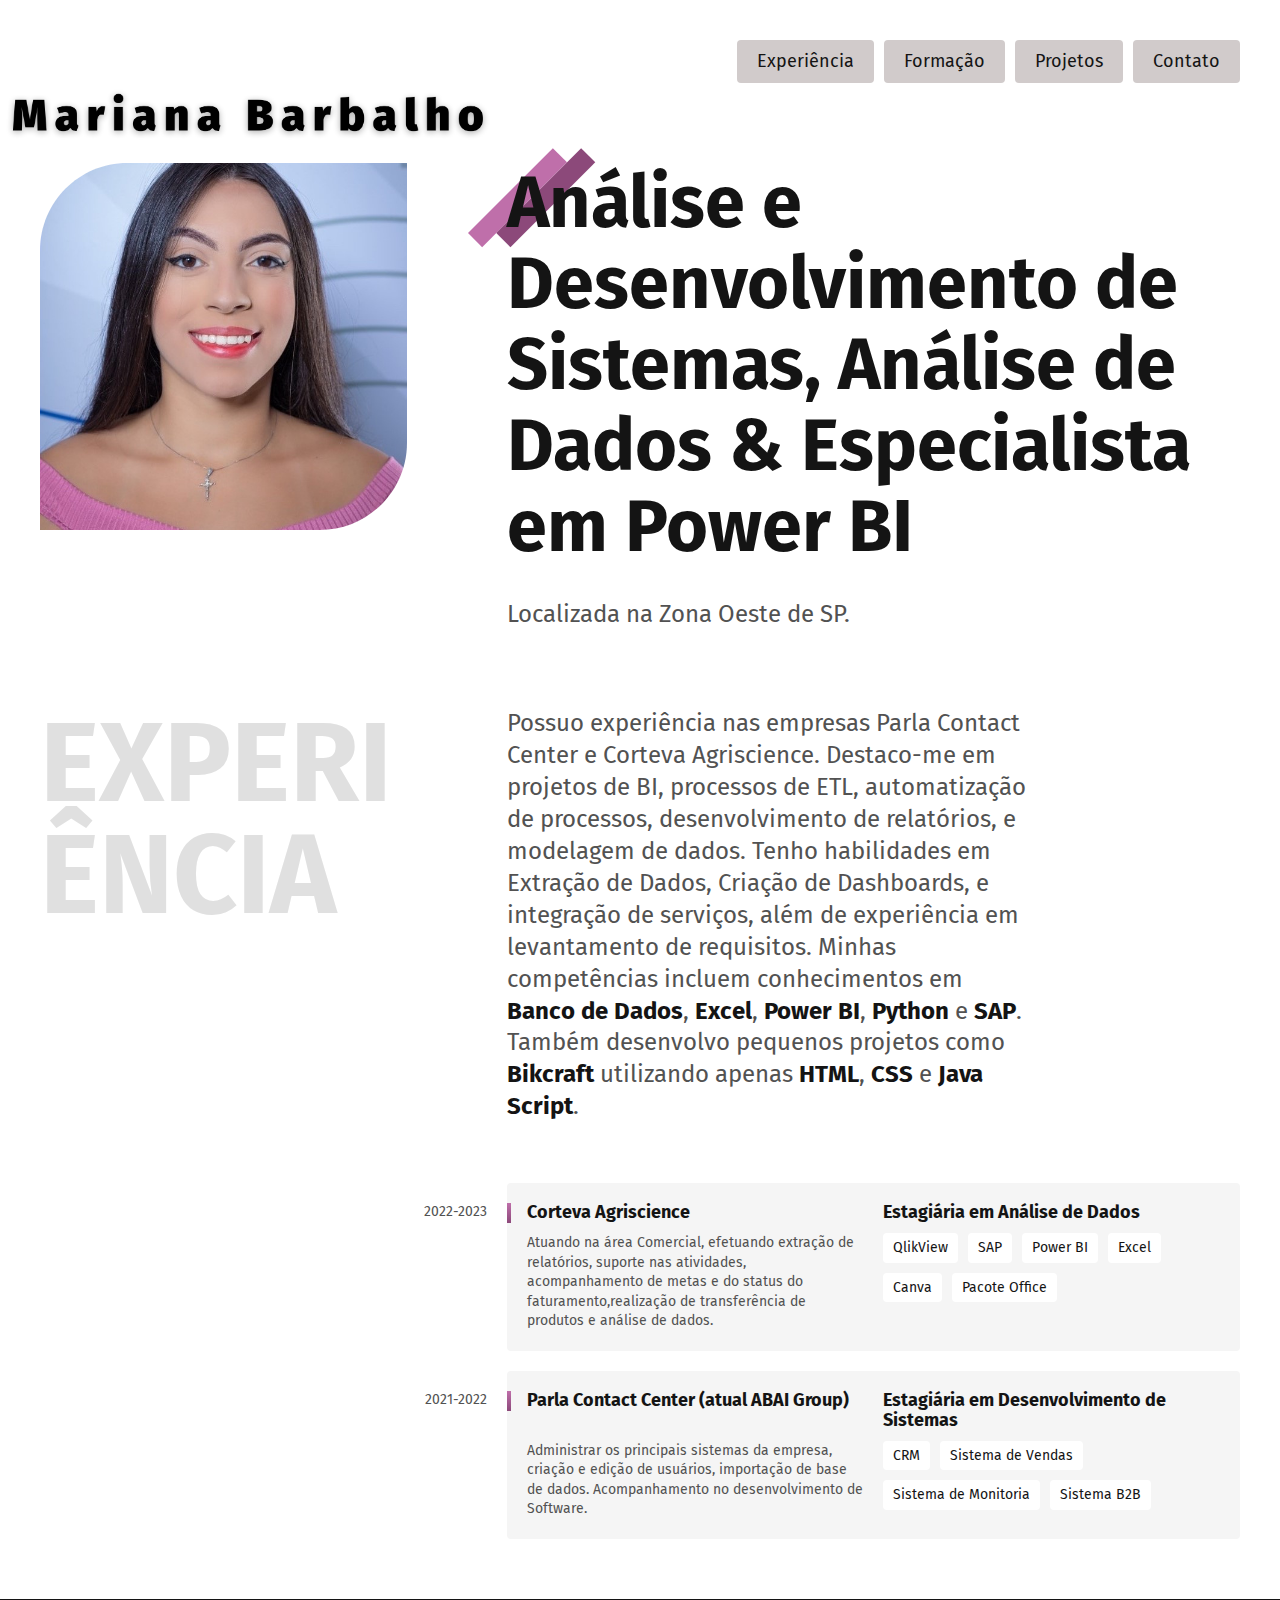
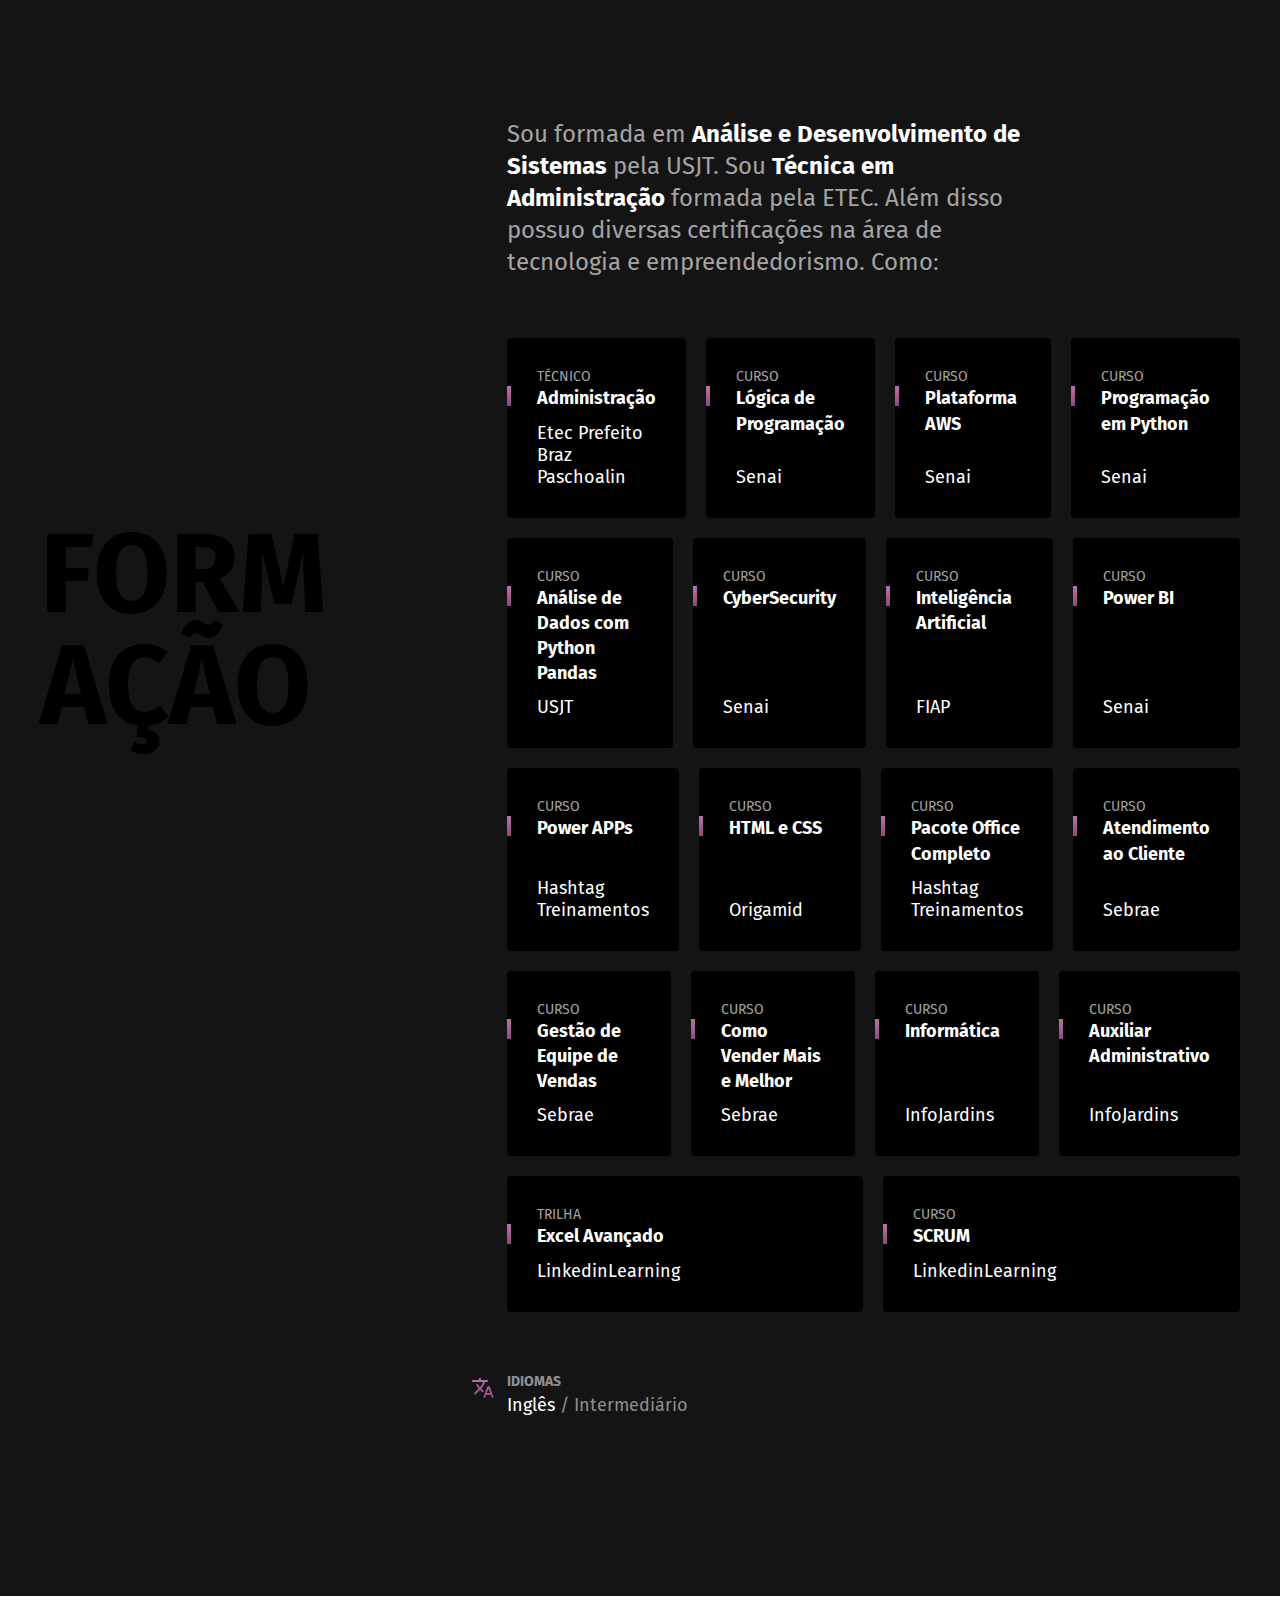
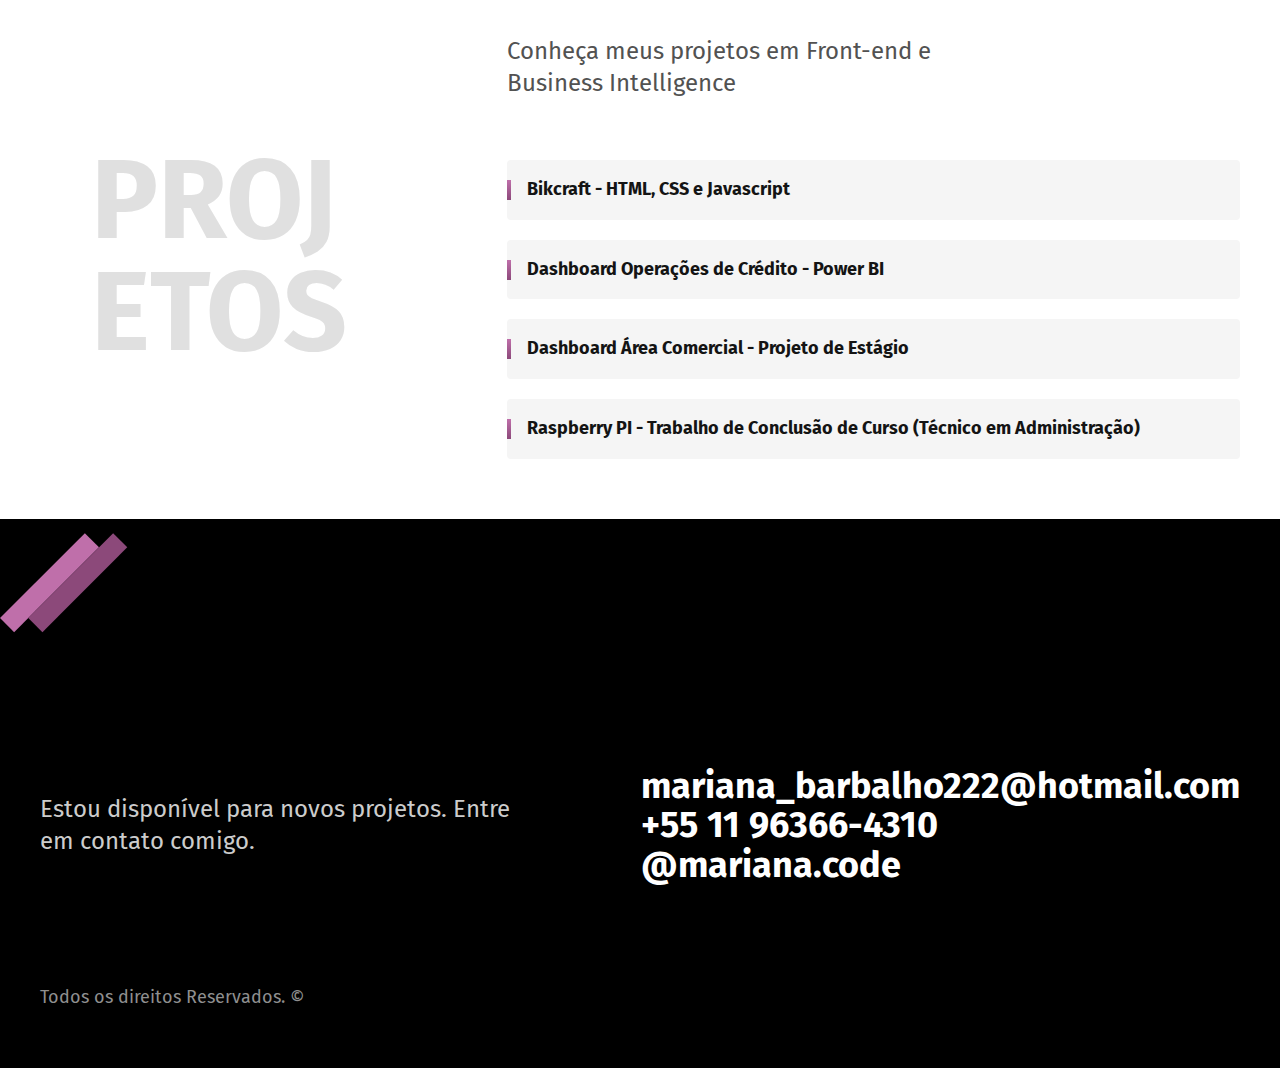
==== index.html @ 1df955a8 "adicionando projeto de tcc" ====
<!DOCTYPE html>
<html lang="pt-br">

<head>
  <meta charset="UTF-8">
  <meta name="viewport" content="width=device-width, initial-scale=1.0">
  <title>Portifólio - Mariana Barbalho</title>
  <meta name="description" content="Análise e Desenvolvimento de Sistemas, Análise de Dados & Especialista em Power BI. Localizada na Zona Oeste de SP.">
  <link rel="stylesheet" href="./css/style.css">
  <link rel="icon" href="./favicon.svg" type="image/svg+xml">

  <link rel="preconnect" href="https://fonts.googleapis.com">
  <link rel="preconnect" href="https://fonts.gstatic.com" crossorigin>
  <link href="https://fonts.googleapis.com/css2?family=Fira+Sans:wght@400;700&display=swap" rel="stylesheet">
</head>

<body>
  <header class="header">
    <img class="marca" src="./img/marca.svg" alt="Logo" width="608" height="68">
    <nav>
      <ul class="header-menu">
        <li><a href="#experiencia">Experiência</a></li>
        <li><a href="#formacao">Formação</a></li>
        <li><a href="#projetos">Projetos</a></li>
        <li><a href="#contato">Contato</a></li>
      </ul>
    </nav>
  </header>

  <main class="introducao">
    <img class="perfil" src="./img/Image.svg" alt="Foto" width="500" height="520">
    <div>
      <h1>Análise e Desenvolvimento de Sistemas, Análise de Dados & Especialista em Power BI</h1>
      <p>Localizada na Zona Oeste de SP.</p>
    </div>
  </main>

  <section class="experiencia" id="experiencia" aria-label="Experiência">
    <h2 class="subtitulo">Experiência</h2>
    <div>
      <p class="experiencia-texto">Possuo experiência nas empresas Parla Contact Center e Corteva Agriscience. Destaco-me em projetos de BI, processos de ETL,
        automatização de processos, desenvolvimento de relatórios, e modelagem de dados.
        Tenho habilidades em Extração de Dados, Criação de Dashboards, e
        integração de serviços, além de experiência em levantamento de requisitos. Minhas
        competências incluem conhecimentos em <strong>Banco de Dados</strong>, <strong>Excel</strong>, <strong>Power BI</strong>, <strong>Python</strong> e <strong>SAP</strong>. Também desenvolvo pequenos projetos como <strong><a href="./bikcraft/index-bk.html">Bikcraft</a></strong> utilizando apenas <strong>HTML</strong>, <strong>CSS</strong> e <strong>Java Script</strong>.</p>

      <div class="empresa">
        <span class="empresa-ano">2022-2023</span>
        <h3 class="empresa-titulo">Corteva Agriscience</h3>
        <span class="empresa-titulo">Estagiária em Análise de Dados</span>
        <p class="empresa-texto"> Atuando na área Comercial, efetuando extração de relatórios, suporte nas atividades, acompanhamento de metas e do status do faturamento,realização de transferência de produtos e análise de dados.</p>
        <ul class="empresa-habilidade">
          <li>QlikView</li>
          <li>SAP</li>
          <li>Power BI</li>
          <li>Excel</li>
          <li>Canva</li>
          <li>Pacote Office</li>
        </ul>
      </div>

      <div class="empresa">
        <span class="empresa-ano">2021-2022</span>
        <h3 class="empresa-titulo">Parla Contact Center (atual ABAI Group)</h3>
        <span class="empresa-titulo">Estagiária em Desenvolvimento de Sistemas</span>
        <p class="empresa-texto"> Administrar os principais sistemas da empresa, criação e edição de usuários, importação de base de dados. Acompanhamento no desenvolvimento de Software.</p>
        <ul class="empresa-habilidade">
          <li>CRM</li>
          <li>Sistema de Vendas</li>
          <li>Sistema de Monitoria</li>
          <li>Sistema B2B</li>
        </ul>
      </div>

    </div>
  </section>

  <section class="formacao" id="formacao" aria-label="formacao">
    <div class="formacao-container">
      <h2 class="subtitulo">FORMAÇÃO</h2>

      <div>
        <p class="formacao-texto">
          Sou formada em <strong>Análise e Desenvolvimento de Sistemas</strong> pela USJT. Sou <strong>Técnica em Administração</strong> formada pela ETEC. Além disso possuo diversas certificações na área de tecnologia e empreendedorismo. Como:
        </p>

        <ul class="curso-lista">
          <li class="curso">
            <span class="curso-tipo">Técnico</span>
            <h3 class="nome-curso">Administração</h3>
            <span class="curso-instituicao">Etec Prefeito Braz Paschoalin</span>
          </li>
          <li class="curso">
            <span class="curso-tipo">Curso</span>
            <h3 class="nome-curso">Lógica de Programação</h3>
            <span class="curso-instituicao">Senai</span>
          </li>
          <li class="curso">
            <span class="curso-tipo">Curso</span>
            <h3 class="nome-curso">Plataforma AWS</h3>
            <span class="curso-instituicao">Senai</span>
          </li>
          <li class="curso">
            <span class="curso-tipo">Curso</span>
            <h3 class="nome-curso">Programação em Python</h3>
            <span class="curso-instituicao">Senai</span>
          </li>
          <li class="curso">
            <span class="curso-tipo">Curso</span>
            <h3 class="nome-curso">Análise de Dados com Python Pandas</h3>
            <span class="curso-instituicao">USJT</span>
          </li>
          <li class="curso">
            <span class="curso-tipo">Curso</span>
            <h3 class="nome-curso">CyberSecurity</h3>
            <span class="curso-instituicao">Senai</span>
          </li>
          <li class="curso">
            <span class="curso-tipo">Curso</span>
            <h3 class="nome-curso">Inteligência Artificial</h3>
            <span class="curso-instituicao">FIAP</span>
          </li>
          <li class="curso">
            <span class="curso-tipo">Curso</span>
            <h3 class="nome-curso">Power BI</h3>
            <span class="curso-instituicao">Senai</span>
          </li>
          <li class="curso">
            <span class="curso-tipo">Curso</span>
            <h3 class="nome-curso">Power APPs</h3>
            <span class="curso-instituicao">Hashtag Treinamentos</span>
          </li>
          <li class="curso">
            <span class="curso-tipo">Curso</span>
            <h3 class="nome-curso">HTML e CSS</h3>
            <span class="curso-instituicao">Origamid</span>
          </li>
          <!-- <li class="curso">
            <span class="curso-tipo">Curso</span>
            <h3 class="nome-curso">JavaScript Completo</h3>
            <span class="curso-instituicao">Origamid</span>
          </li> -->
          <!-- <li class="curso">
            <span class="curso-tipo">Curso</span>
            <h3 class="nome-curso">React</h3>
            <span class="curso-instituicao">Origamid</span>
          </li> -->
          <li class="curso">
            <span class="curso-tipo">Curso</span>
            <h3 class="nome-curso">Pacote Office Completo</h3>
            <span class="curso-instituicao">Hashtag Treinamentos</span>
          </li>
          <li class="curso">
            <span class="curso-tipo">Curso</span>
            <h3 class="nome-curso">Atendimento ao Cliente</h3>
            <span class="curso-instituicao">Sebrae</span>
          </li>
          <li class="curso">
            <span class="curso-tipo">Curso</span>
            <h3 class="nome-curso">Gestão de Equipe de Vendas</h3>
            <span class="curso-instituicao">Sebrae</span>
          </li>
          <li class="curso">
            <span class="curso-tipo">Curso</span>
            <h3 class="nome-curso">Como Vender Mais e Melhor</h3>
            <span class="curso-instituicao">Sebrae</span>
          </li>
          <li class="curso">
            <span class="curso-tipo">Curso</span>
            <h3 class="nome-curso">Informática</h3>
            <span class="curso-instituicao">InfoJardins</span>
          </li>
          <li class="curso">
            <span class="curso-tipo">Curso</span>
            <h3 class="nome-curso">Auxiliar Administrativo</h3>
            <span class="curso-instituicao">InfoJardins</span>
          </li>
          <li class="curso">
            <span class="curso-tipo">Trilha</span>
            <h3 class="nome-curso">Excel Avançado</h3>
            <span class="curso-instituicao">LinkedinLearning</span>
          </li>
          <li class="curso">
            <span class="curso-tipo">Curso</span>
            <h3 class="nome-curso">SCRUM</h3>
            <span class="curso-instituicao">LinkedinLearning</span>
          </li>
        </ul>

        <div class="idiomas">
          <h3>Idiomas</h3>
          <ul>
            <li>Inglês <span>/ Intermediário</span></li>
          </ul>


        </div>

      </div>
    </div>

    
  </section>

  <section class="projetos" id="projetos" aria-label="projetos">
    <h2 class="subtitulo-projetos">Projetos</h2>
    <div>
      <p class="projetos-texto">Conheça meus projetos em Front-end e Business Intelligence</p>

      <div class="link-projeto">
        <a href="./bikcraft/index-bk.html" class="empresa-titulo">Bikcraft - HTML, CSS e Javascript</a>
      </div>
      
      <div class="link-projeto">
        <a href="https://bit.ly/3LfRckj" class="empresa-titulo" target="_blank">Dashboard Operações de Crédito - Power BI</a>
      </div>
      
      <div class="link-projeto">
        <a href="https://www.linkedin.com/posts/mariana-barbalho-619254202_cortevaagriscience-projetodeestagio-estagio-activity-7067120217222451200-uXA9?utm_source=share&utm_medium=member_desktop" class="empresa-titulo" target="_blank">Dashboard Área Comercial - Projeto de Estágio </a>
      </div>
      
      <div class="link-projeto">
        <a href="https://www.canva.com/design/DAF5rThNEwQ/UJFFHKVyFa7ATIGKWHE0-Q/edit?utm_content=DAF5rThNEwQ&utm_campaign=designshare&utm_medium=link2&utm_source=sharebutton" class="empresa-titulo" target="_blank"> Raspberry PI - Trabalho de Conclusão de Curso (Técnico em Administração) </a>
      </div>

    </div>
  </section>

  <footer class="footer" id="contato">
    <img src="/img/detalhe.svg" alt="listra">
    <div class="footer-container">
      <p class="footer-texto">Estou disponível para novos projetos. Entre em contato comigo.</p>
      <ul class="footer-contato">      
        <li><a href="mailto:mariana_barbalho222@hotmail.com?subject=&body=">mariana_barbalho222@hotmail.com</a></li>
        <li><a href="http://wa.me/5511963664310">+55 11 96366-4310</a></li>
        <li><a href="https://www.instagram.com/mariana.code/">@mariana.code</a></li>
      </ul>
      <p class="footer-copy">Todos os direitos Reservados. ©</p>
    </div>
  </footer>

</body>

</html>
---- css/style.css ----
@import './global.css';
@import './header.css';
@import './introducao.css';
@import './experiencia.css';
@import './formacao.css';
@import './projetos.css';
@import './footer.css';
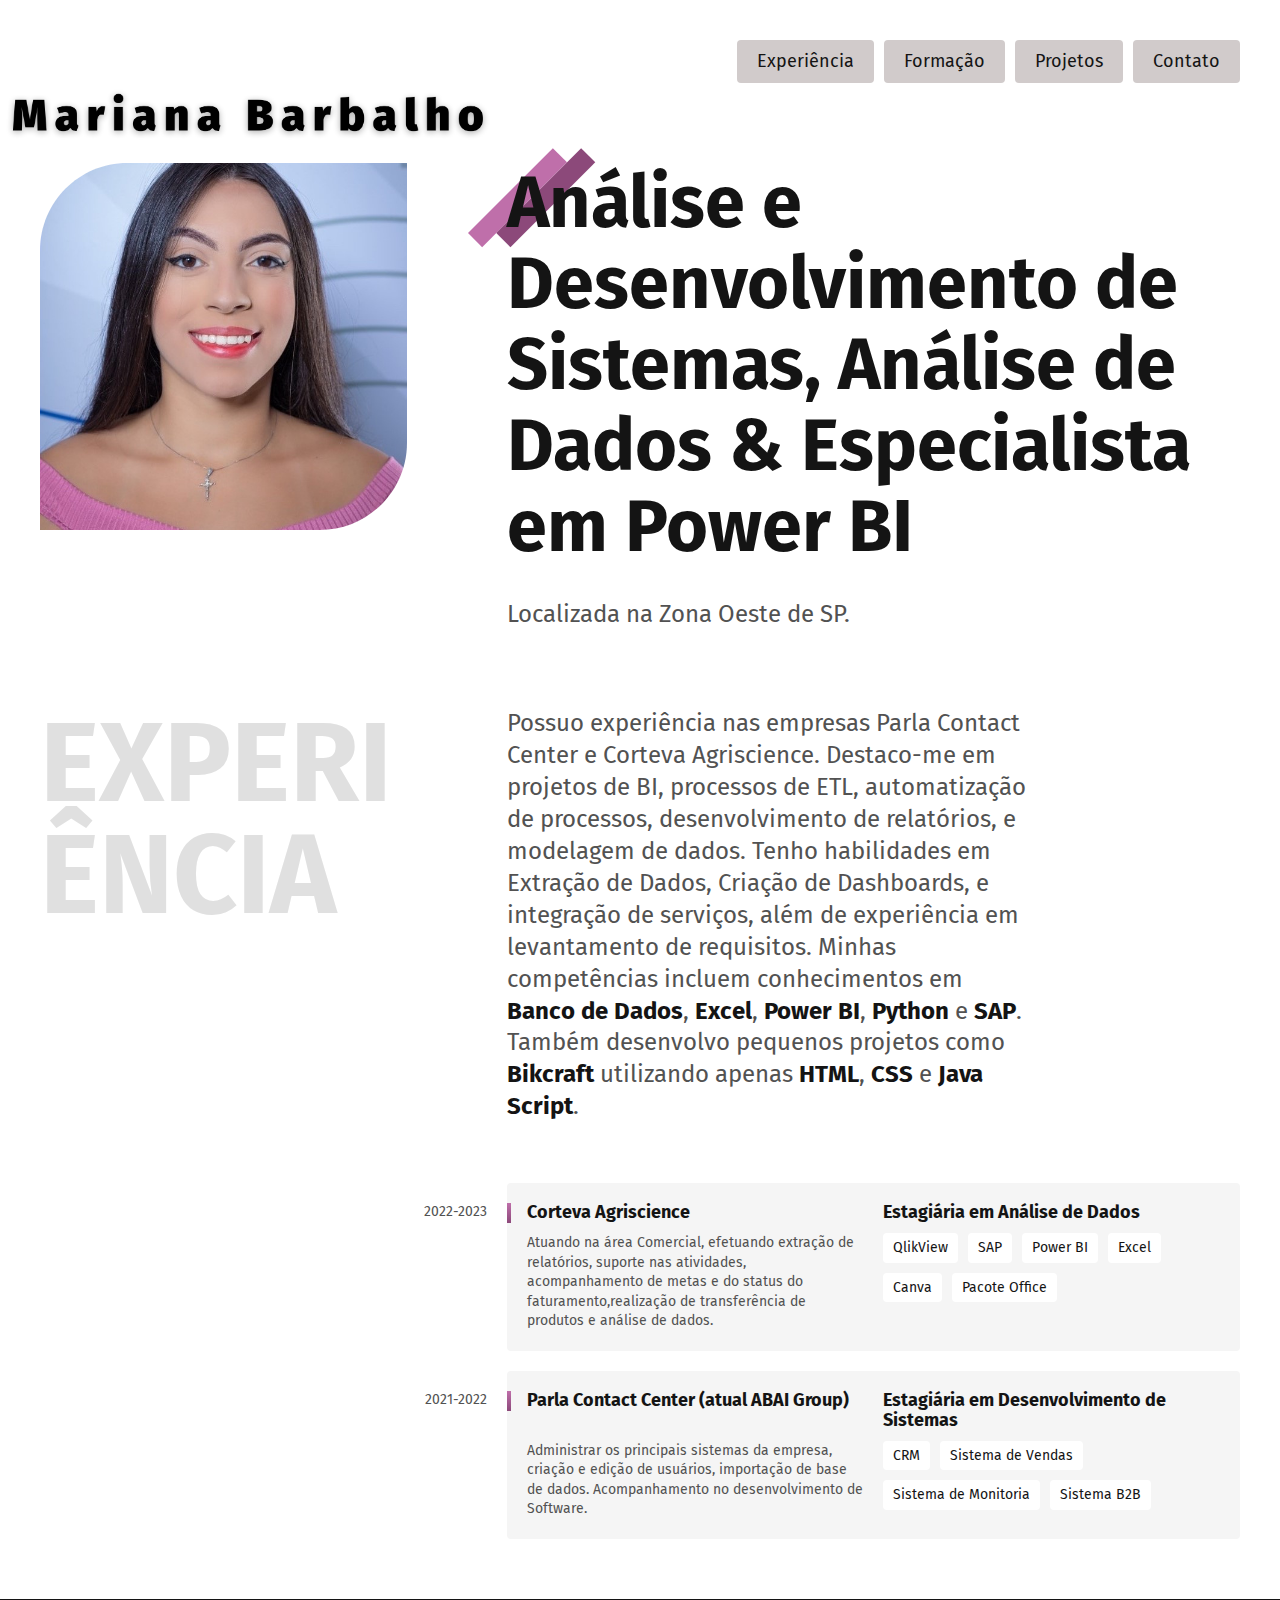
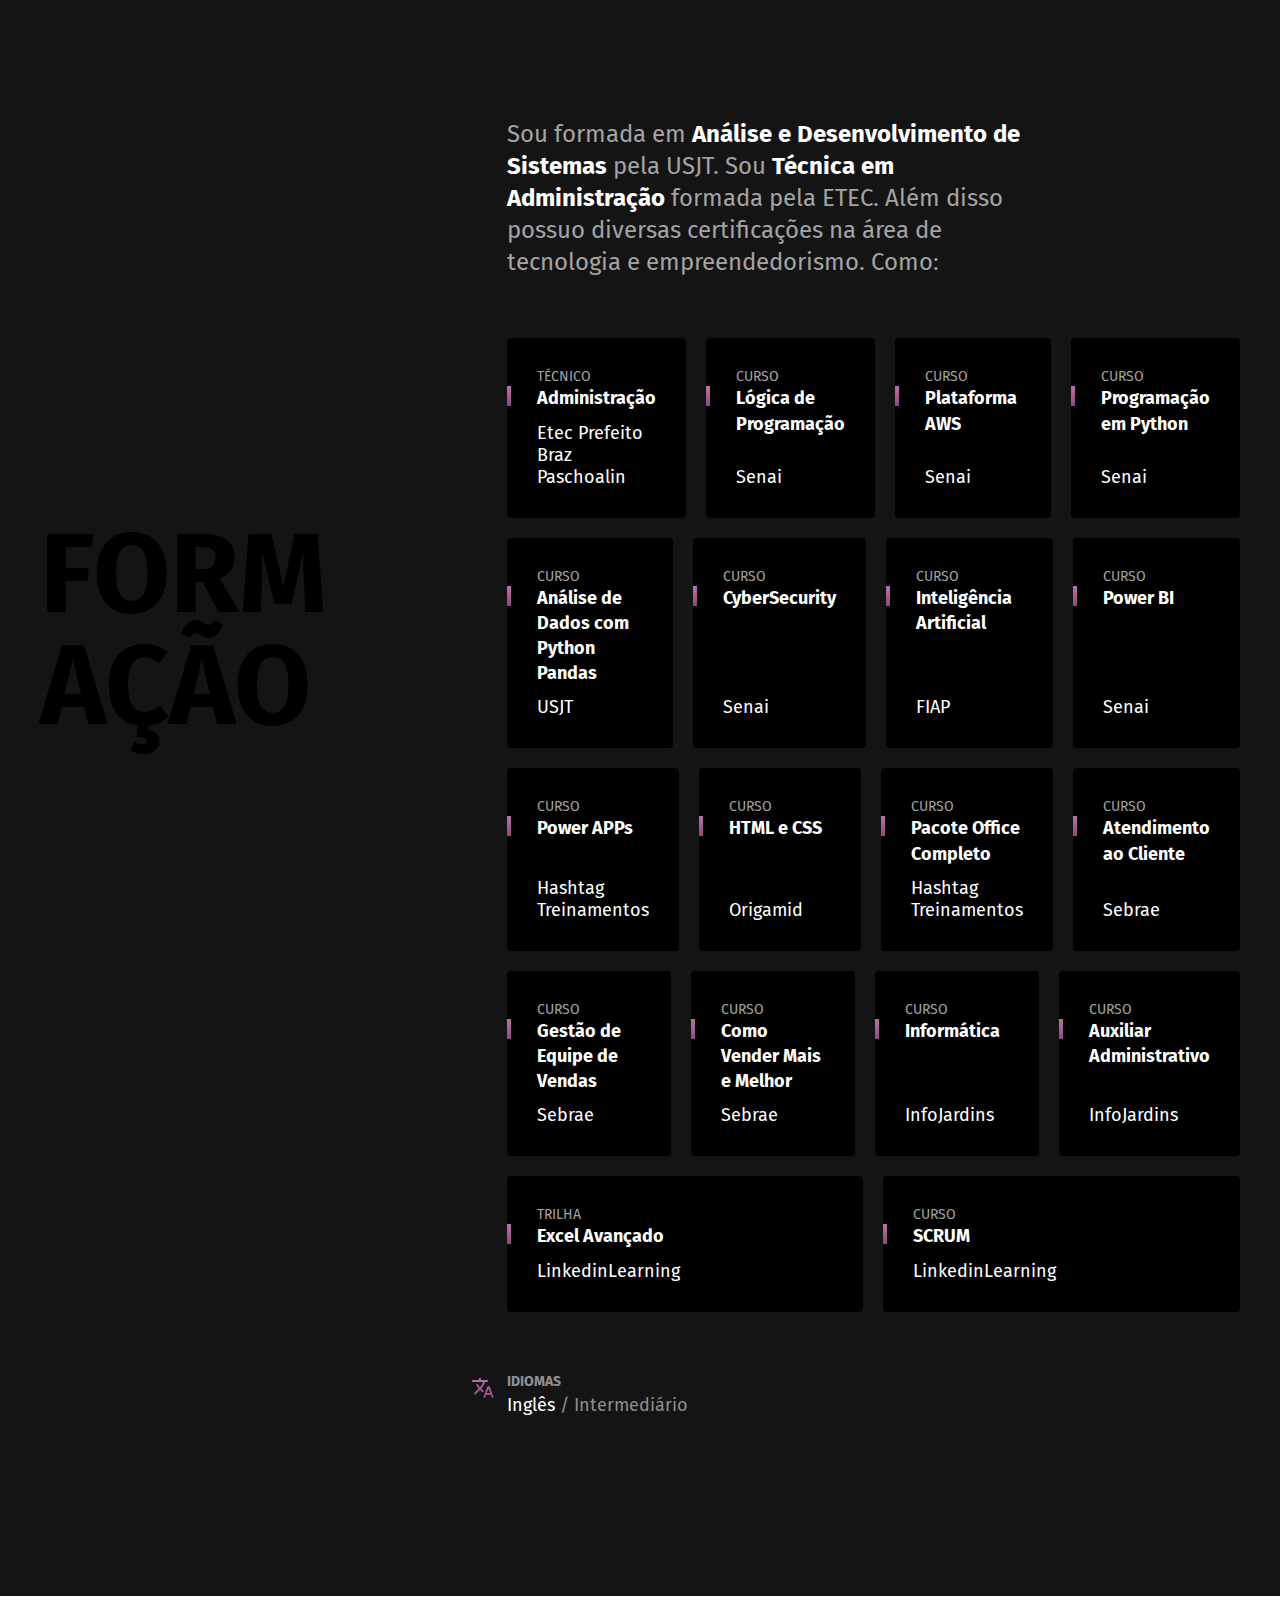
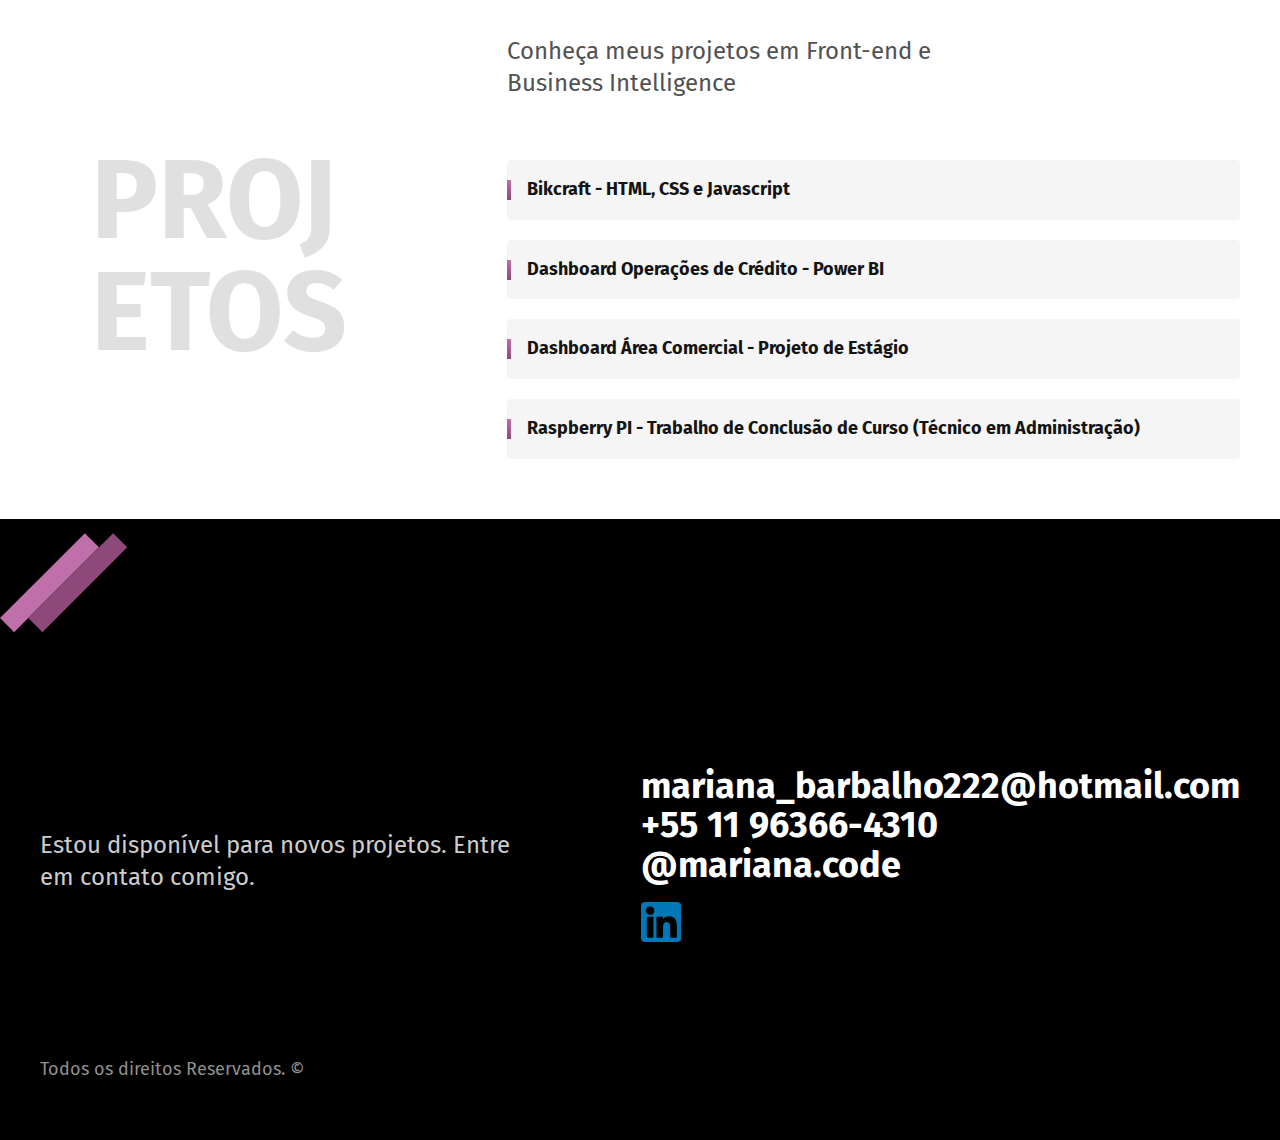
==== commit c9d4bb6f: "alteracoes no footer" ====
--- a/index.html
+++ b/index.html
@@ -232,8 +232,10 @@
       <p class="footer-texto">Estou disponível para novos projetos. Entre em contato comigo.</p>
       <ul class="footer-contato">      
         <li><a href="mailto:mariana_barbalho222@hotmail.com?subject=&body=">mariana_barbalho222@hotmail.com</a></li>
-        <li><a href="http://wa.me/5511963664310">+55 11 96366-4310</a></li>
-        <li><a href="https://www.instagram.com/mariana.code/">@mariana.code</a></li>
+        <li><a href="http://wa.me/5511963664310" target="_blank">+55 11 96366-4310</a></li>
+        <!-- <li><a href="www.linkedin.com/in/mariana-barbalho-619254202" target="_blank">Meu LinkedIn</a></li> -->
+        <li><a href="https://www.instagram.com/mariana.code/" target="_blank">@mariana.code</a></li>
+        <li><a href="http://www.linkedin.com/in/mariana-barbalho-619254202" target="_blank"><img class="logo-linkedin" src="./img/logo-lin.jpeg" alt="LinkedIn"></a></li>
       </ul>
       <p class="footer-copy">Todos os direitos Reservados. ©</p>
     </div>
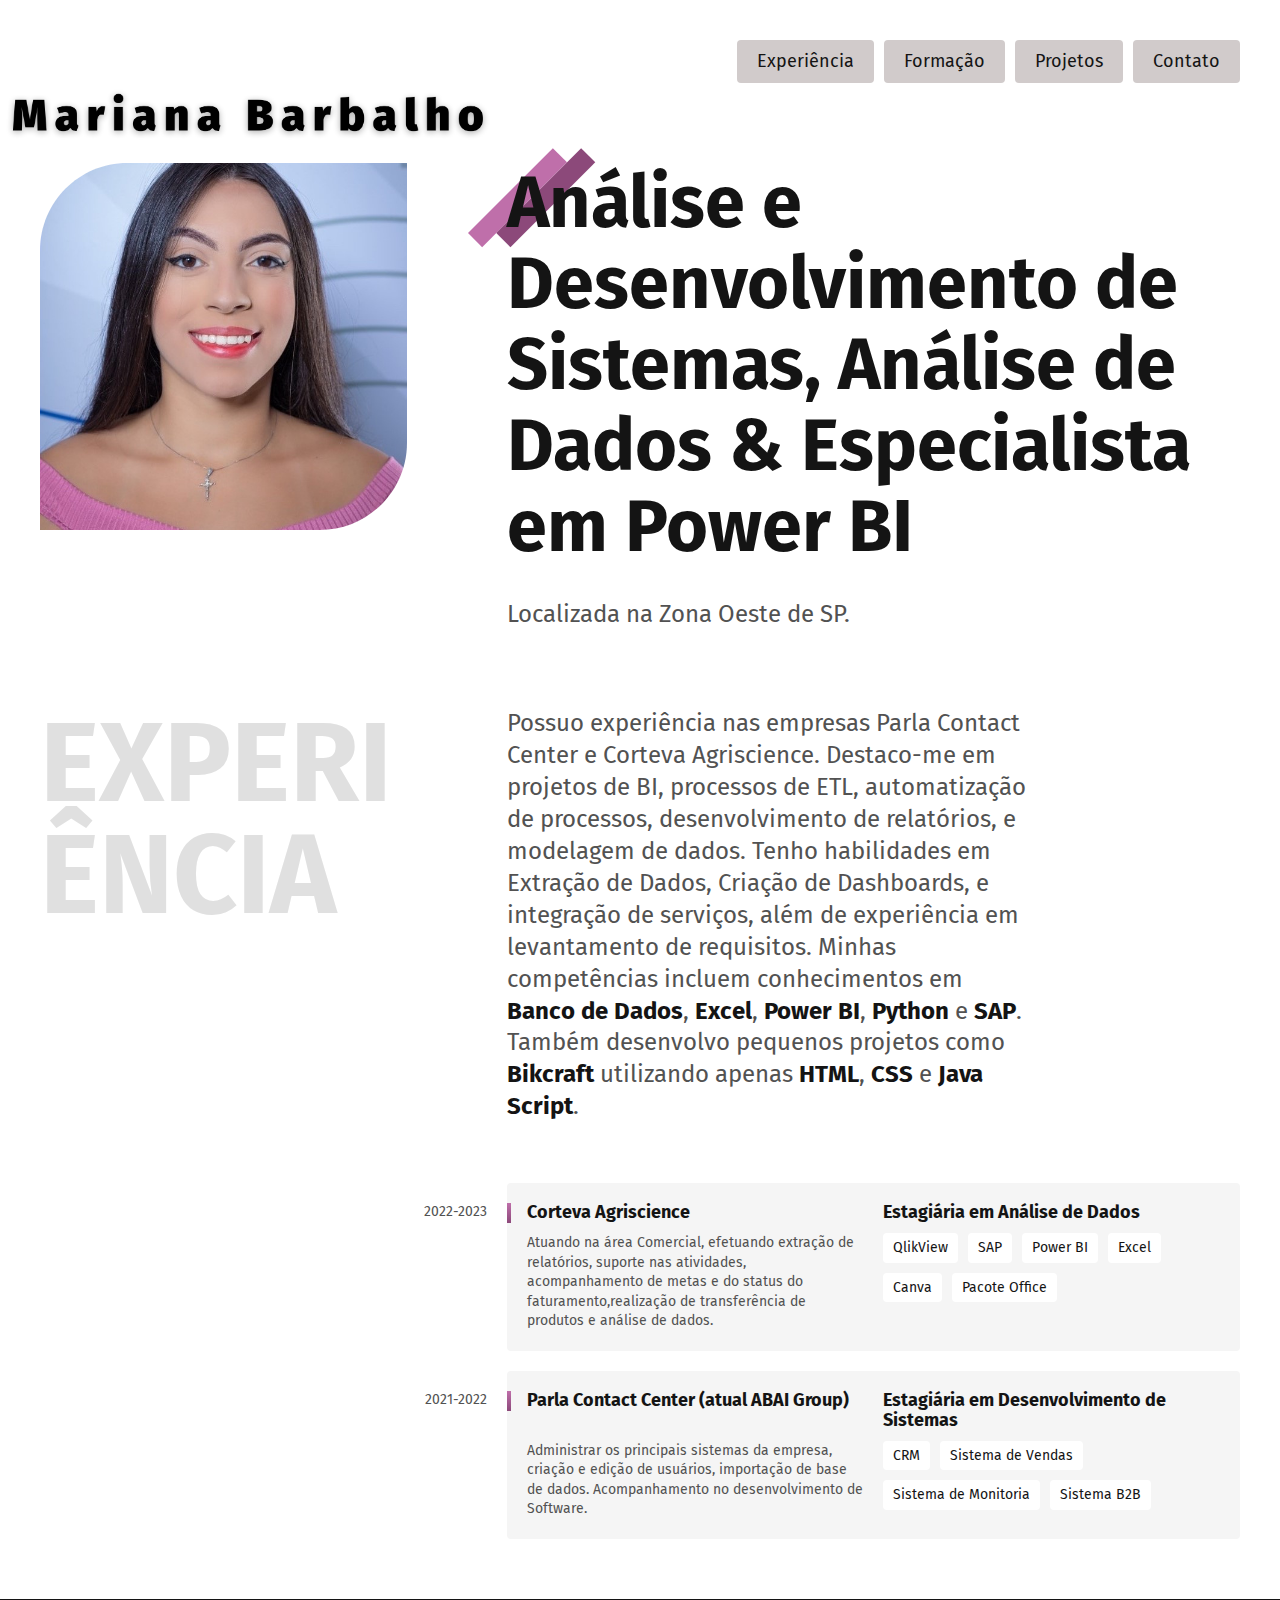
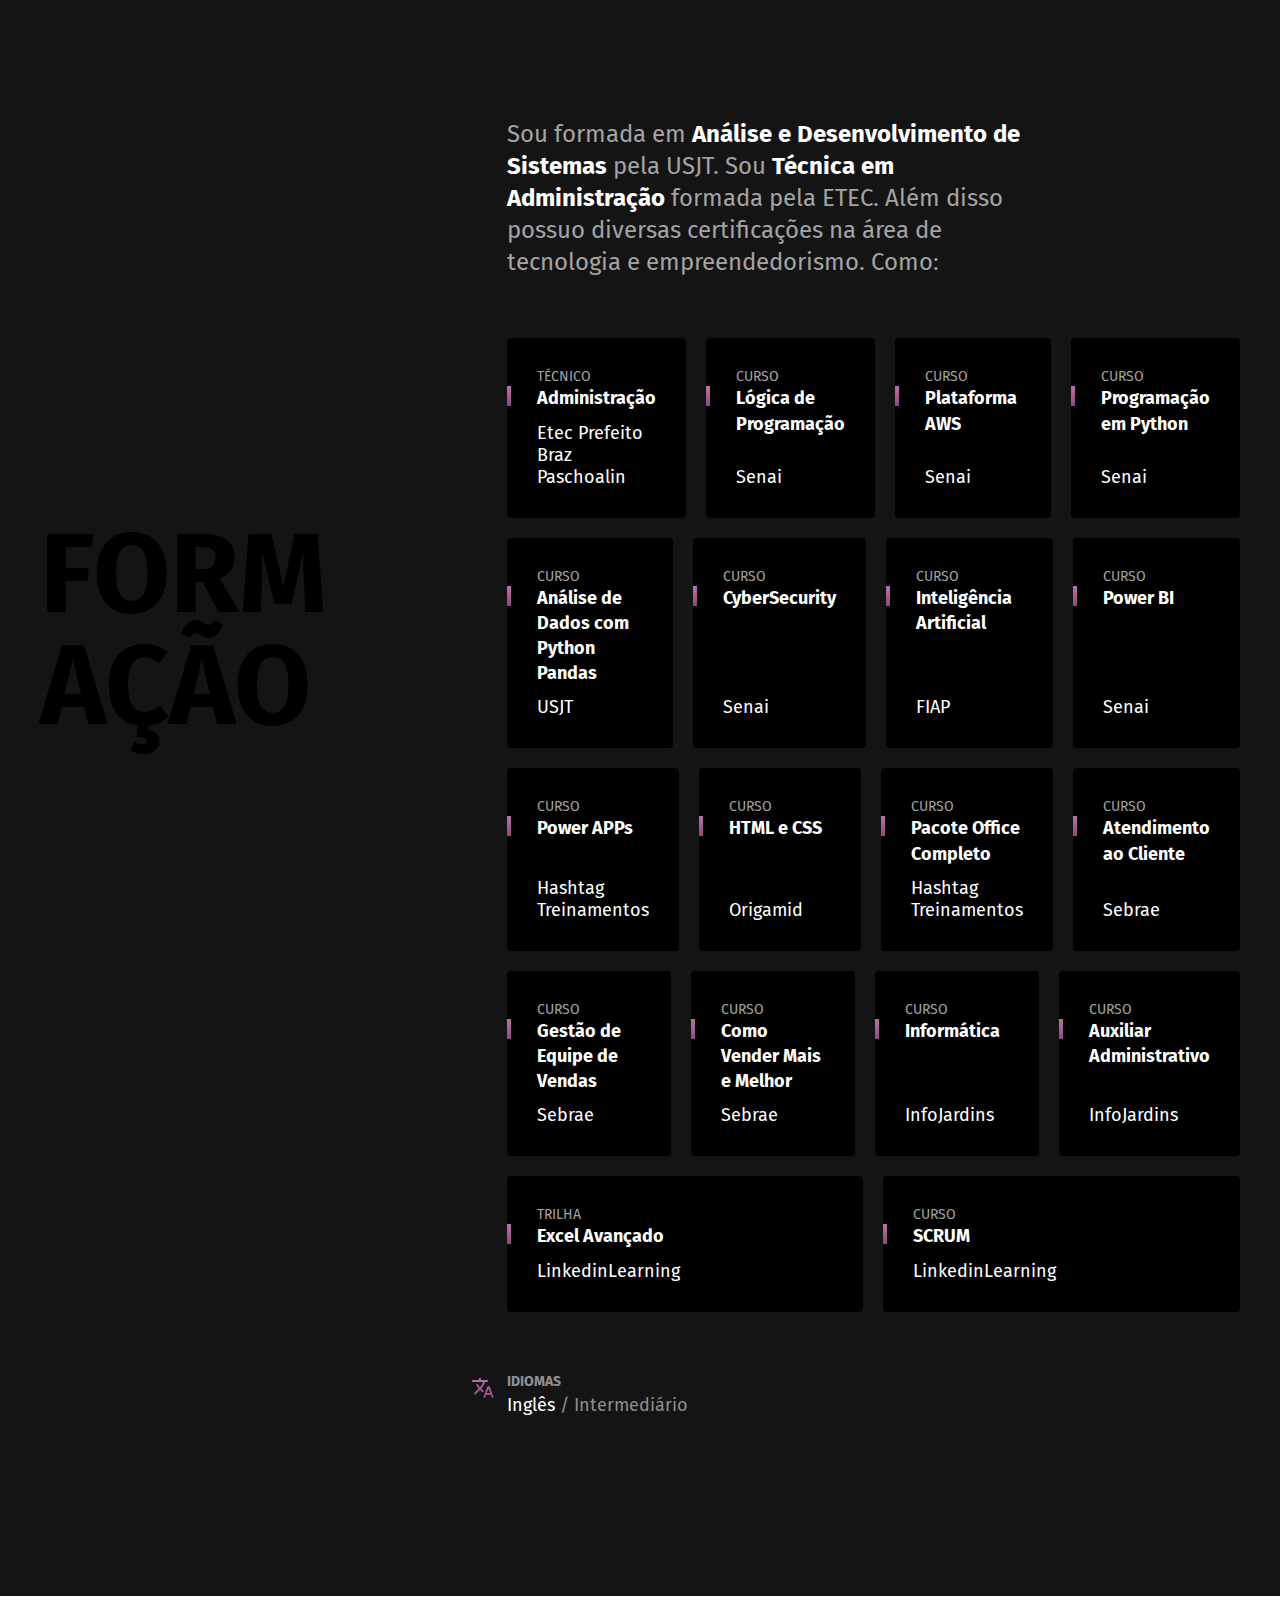
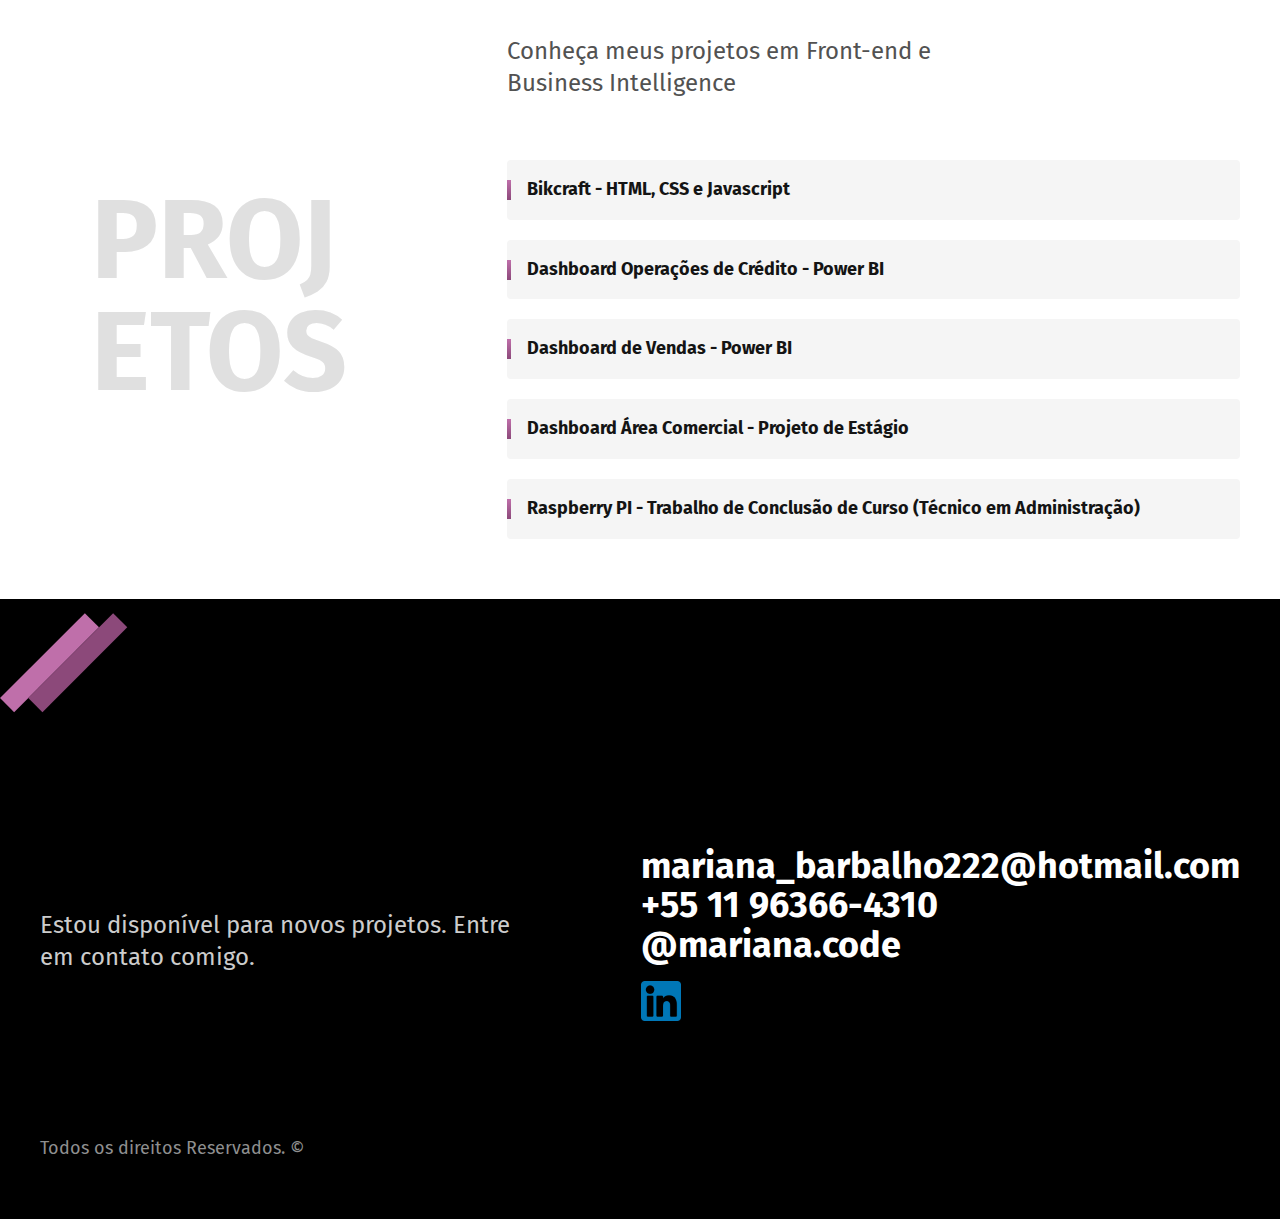
==== commit 100703d9: "adicionando dashboard de vendas a projetos" ====
--- a/index.html
+++ b/index.html
@@ -214,6 +214,10 @@
       <div class="link-projeto">
         <a href="https://bit.ly/3LfRckj" class="empresa-titulo" target="_blank">Dashboard Operações de Crédito - Power BI</a>
       </div>
+
+      <div class="link-projeto">
+        <a href="https://app.powerbi.com/view?r=eyJrIjoiNzc2YzE3NWItY2NmZi00Y2MyLTk5OGYtMDE3MzQ3MmRlM2RhIiwidCI6Ijg5NmI3ZjkyLTgyZDItNDc3Ny1hYTQwLThiNjEyZWY2MWJmNCJ9" class="empresa-titulo" target="_blank">Dashboard de Vendas - Power BI</a>
+      </div>
       
       <div class="link-projeto">
         <a href="https://www.linkedin.com/posts/mariana-barbalho-619254202_cortevaagriscience-projetodeestagio-estagio-activity-7067120217222451200-uXA9?utm_source=share&utm_medium=member_desktop" class="empresa-titulo" target="_blank">Dashboard Área Comercial - Projeto de Estágio </a>
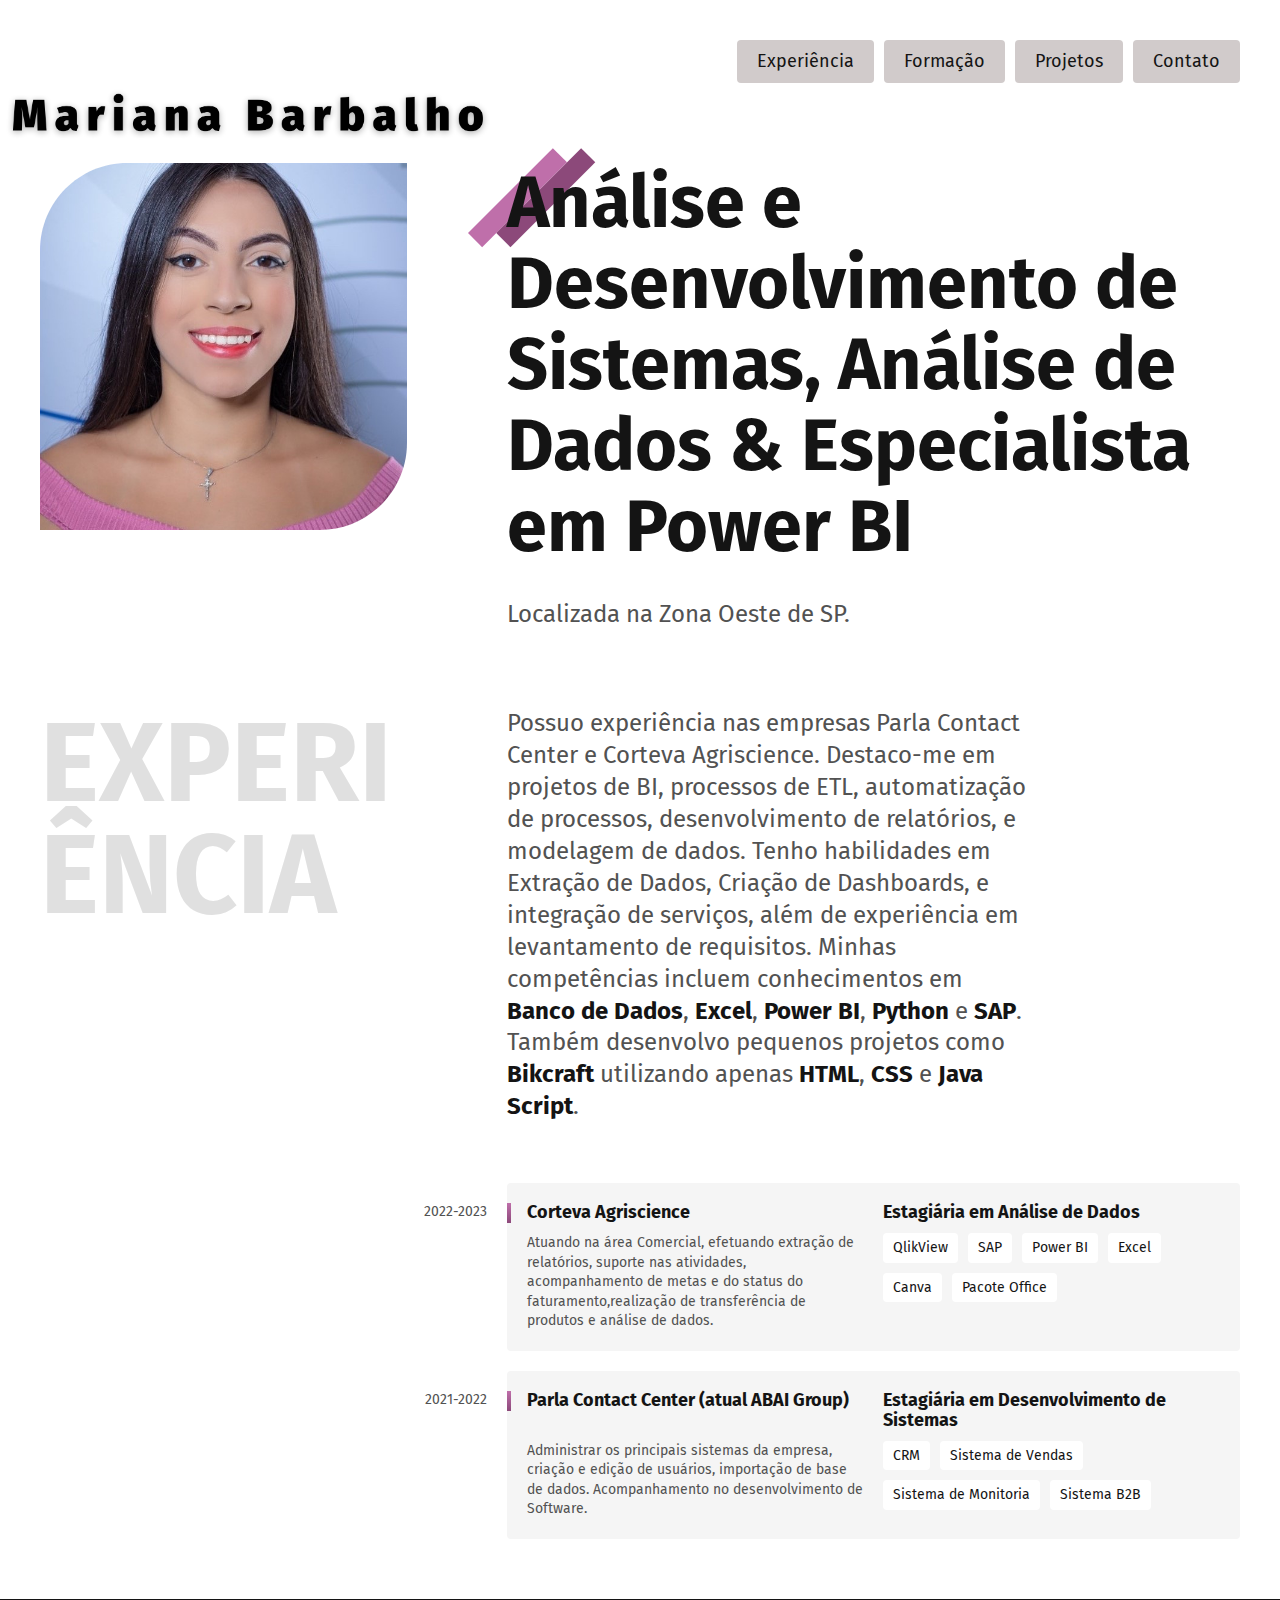
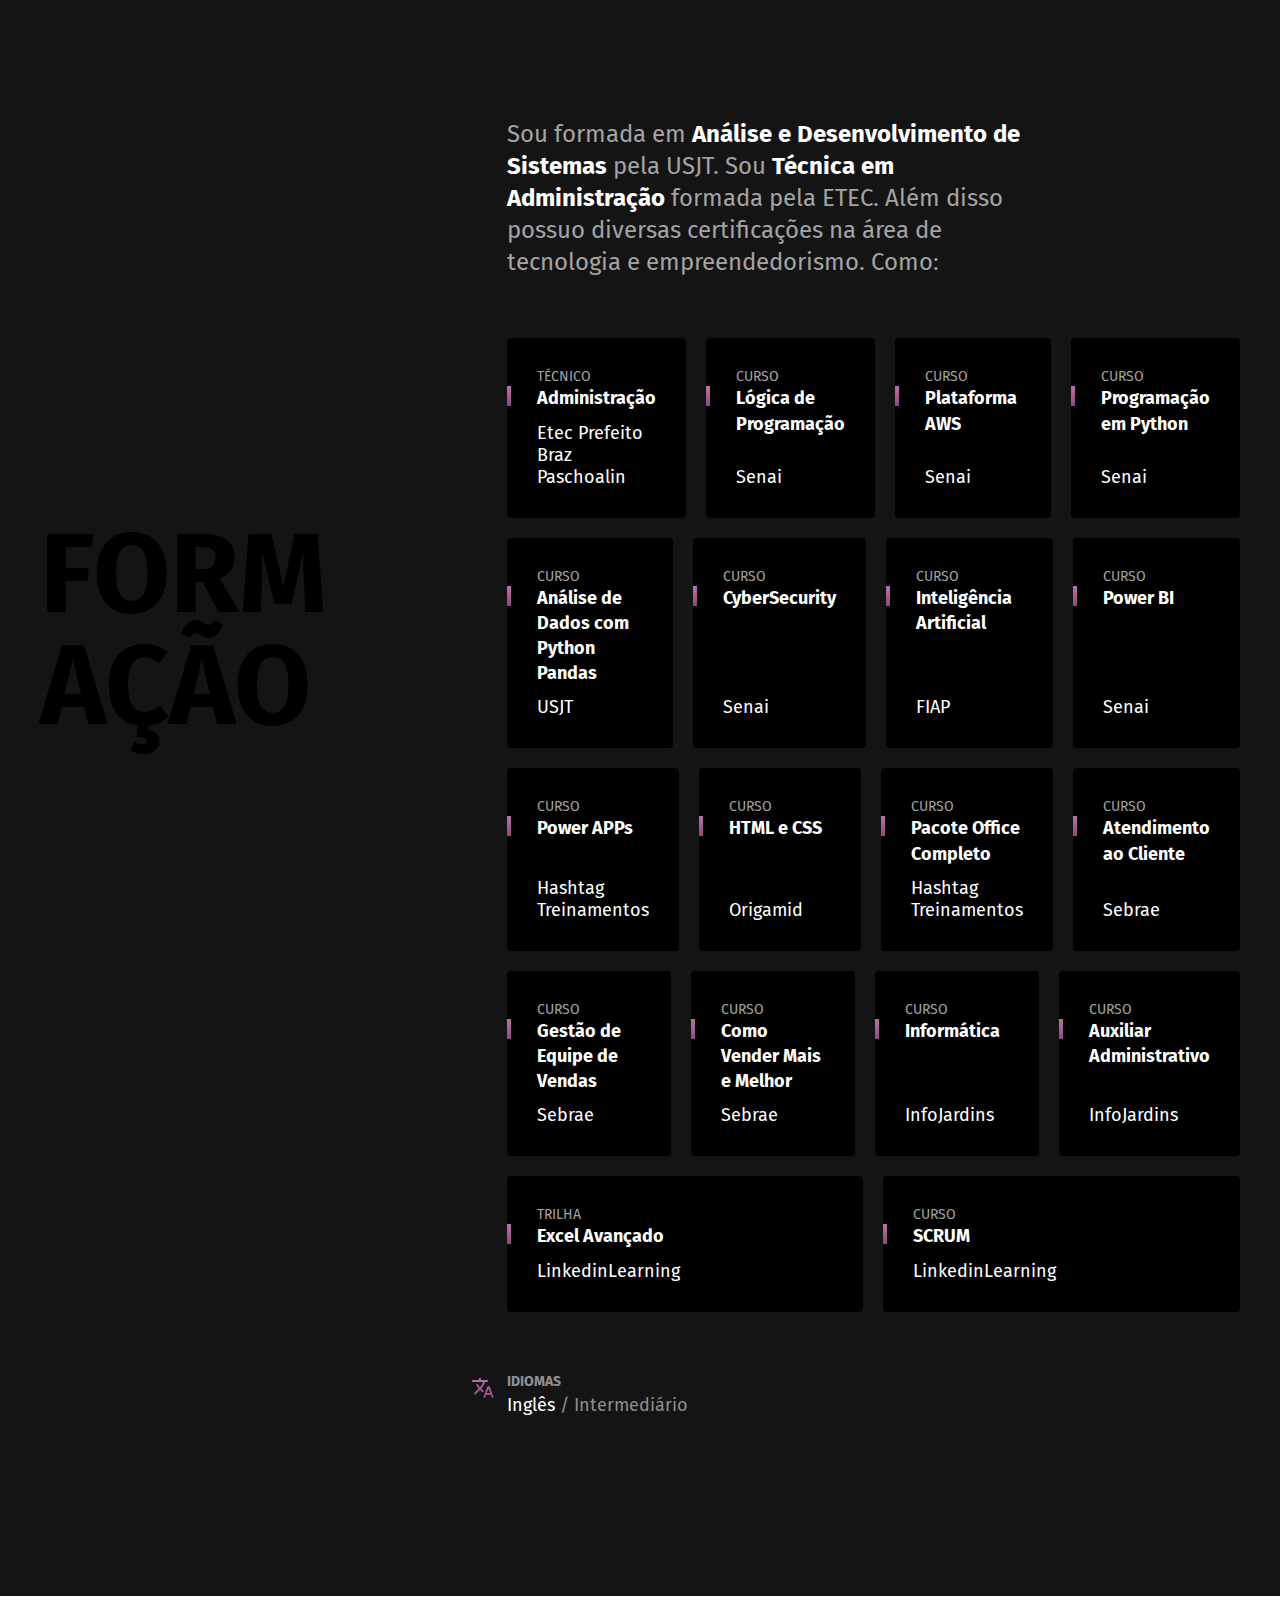
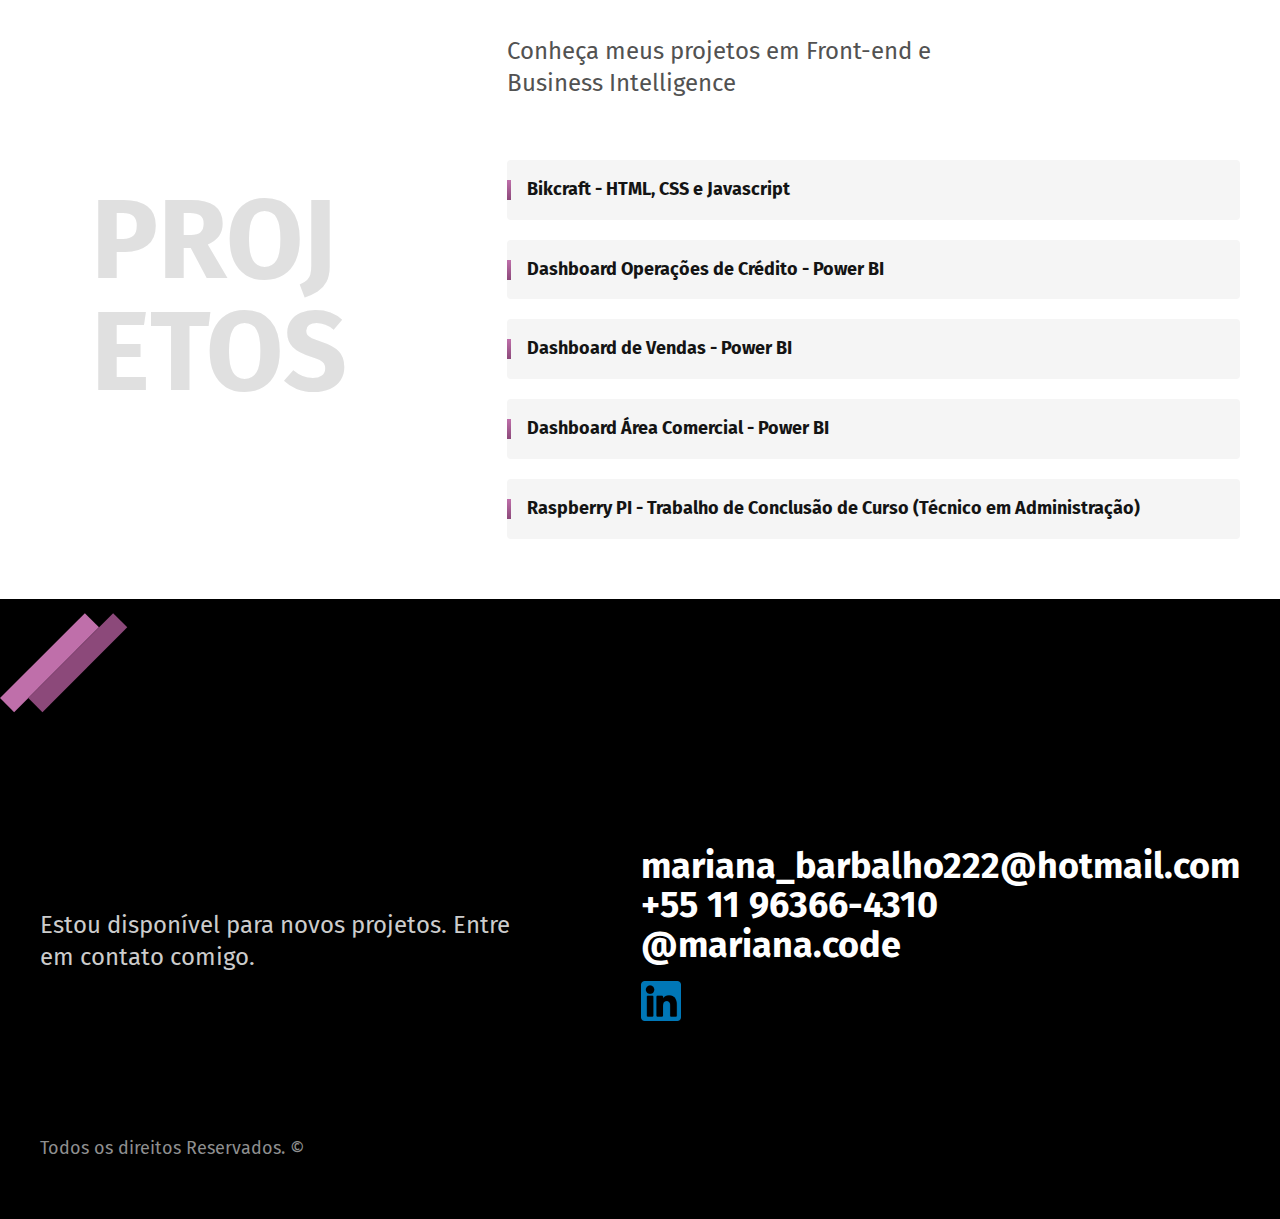
==== commit 87d19ded: "adicionando novo projeto power bi" ====
--- a/index.html
+++ b/index.html
@@ -220,8 +220,9 @@
       </div>
       
       <div class="link-projeto">
-        <a href="https://www.linkedin.com/posts/mariana-barbalho-619254202_cortevaagriscience-projetodeestagio-estagio-activity-7067120217222451200-uXA9?utm_source=share&utm_medium=member_desktop" class="empresa-titulo" target="_blank">Dashboard Área Comercial - Projeto de Estágio </a>
-      </div>
+        <a href="https://app.powerbi.com/view?r=eyJrIjoiNjQ0ZTkwMTAtODk2OS00NjM0LTlkNzAtZGJhODA4YTJkYTkyIiwidCI6Ijg5NmI3ZjkyLTgyZDItNDc3Ny1hYTQwLThiNjEyZWY2MWJmNCJ9&pageName=ReportSection456af0ff619d72b29add" class="empresa-titulo" target="_blank">Dashboard Área Comercial - Power BI </a>
+      </div>
+
       
       <div class="link-projeto">
         <a href="https://www.canva.com/design/DAF5rThNEwQ/UJFFHKVyFa7ATIGKWHE0-Q/edit?utm_content=DAF5rThNEwQ&utm_campaign=designshare&utm_medium=link2&utm_source=sharebutton" class="empresa-titulo" target="_blank"> Raspberry PI - Trabalho de Conclusão de Curso (Técnico em Administração) </a>
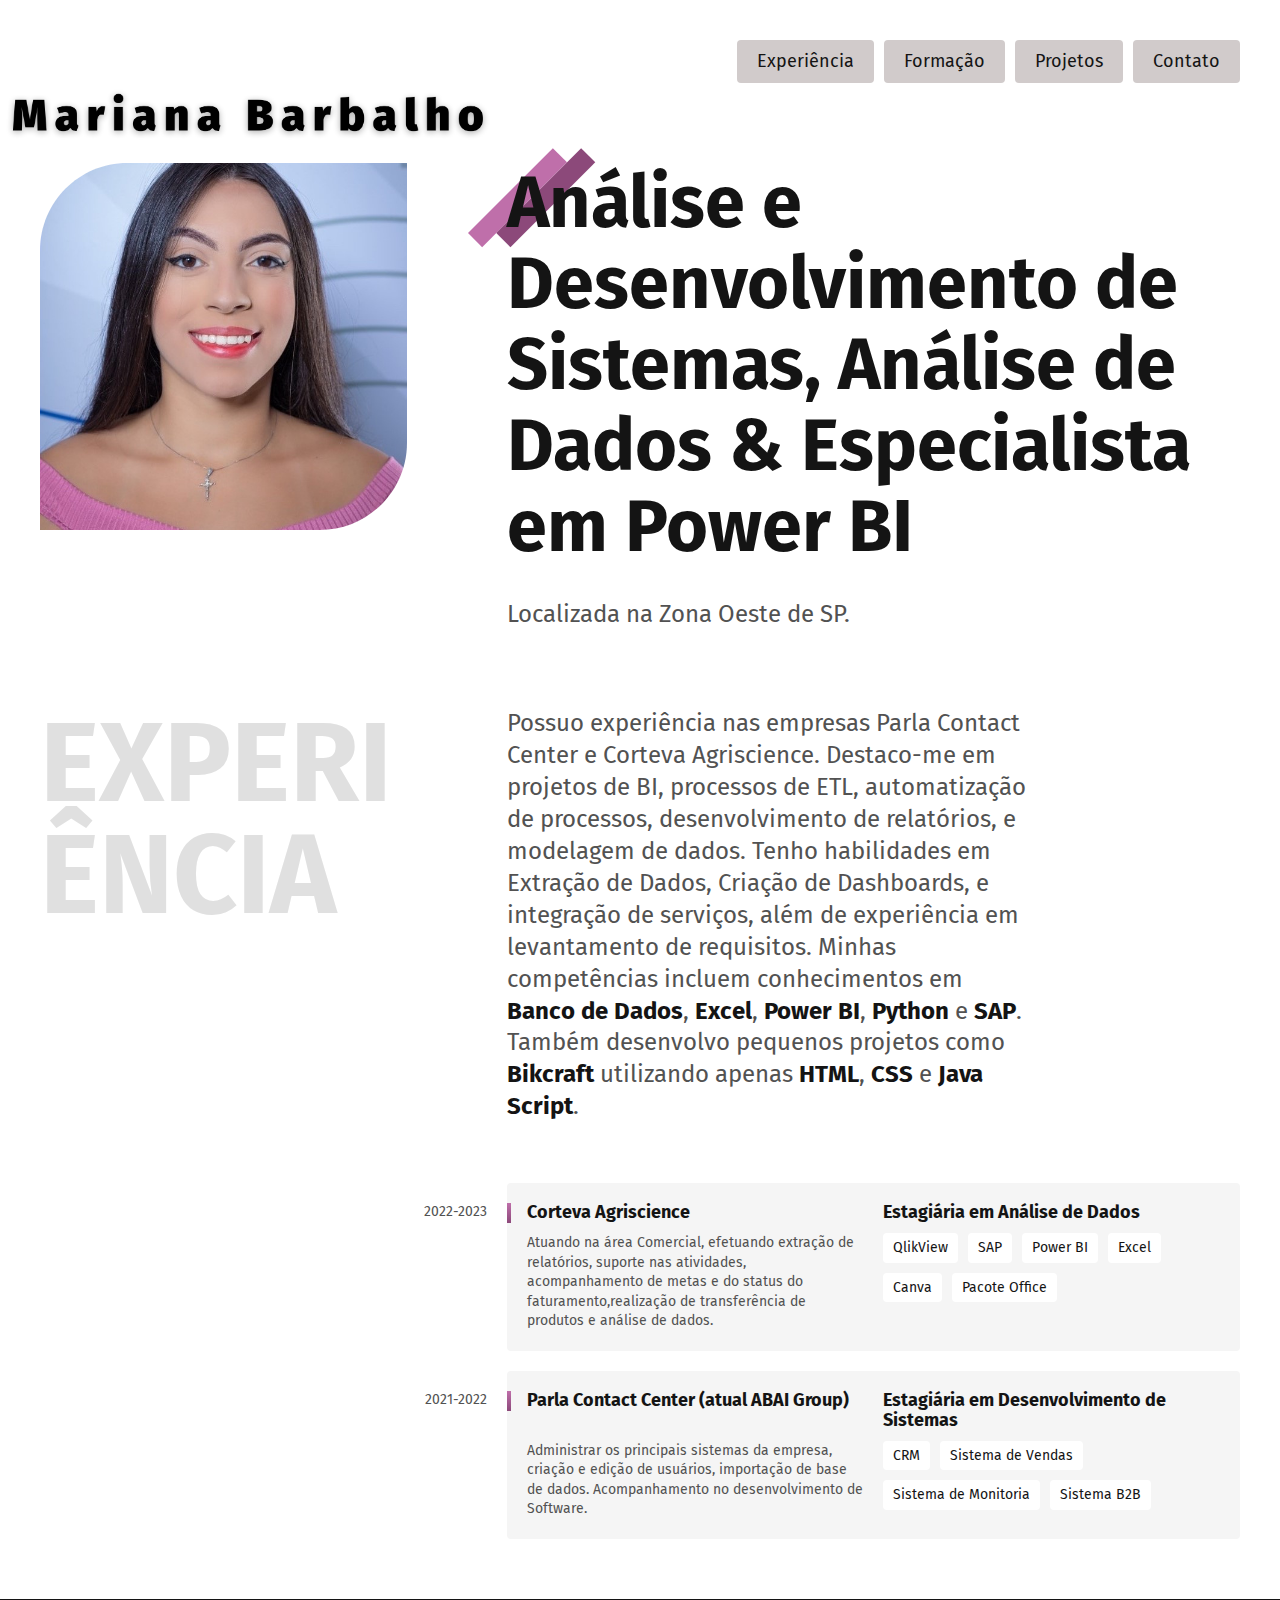
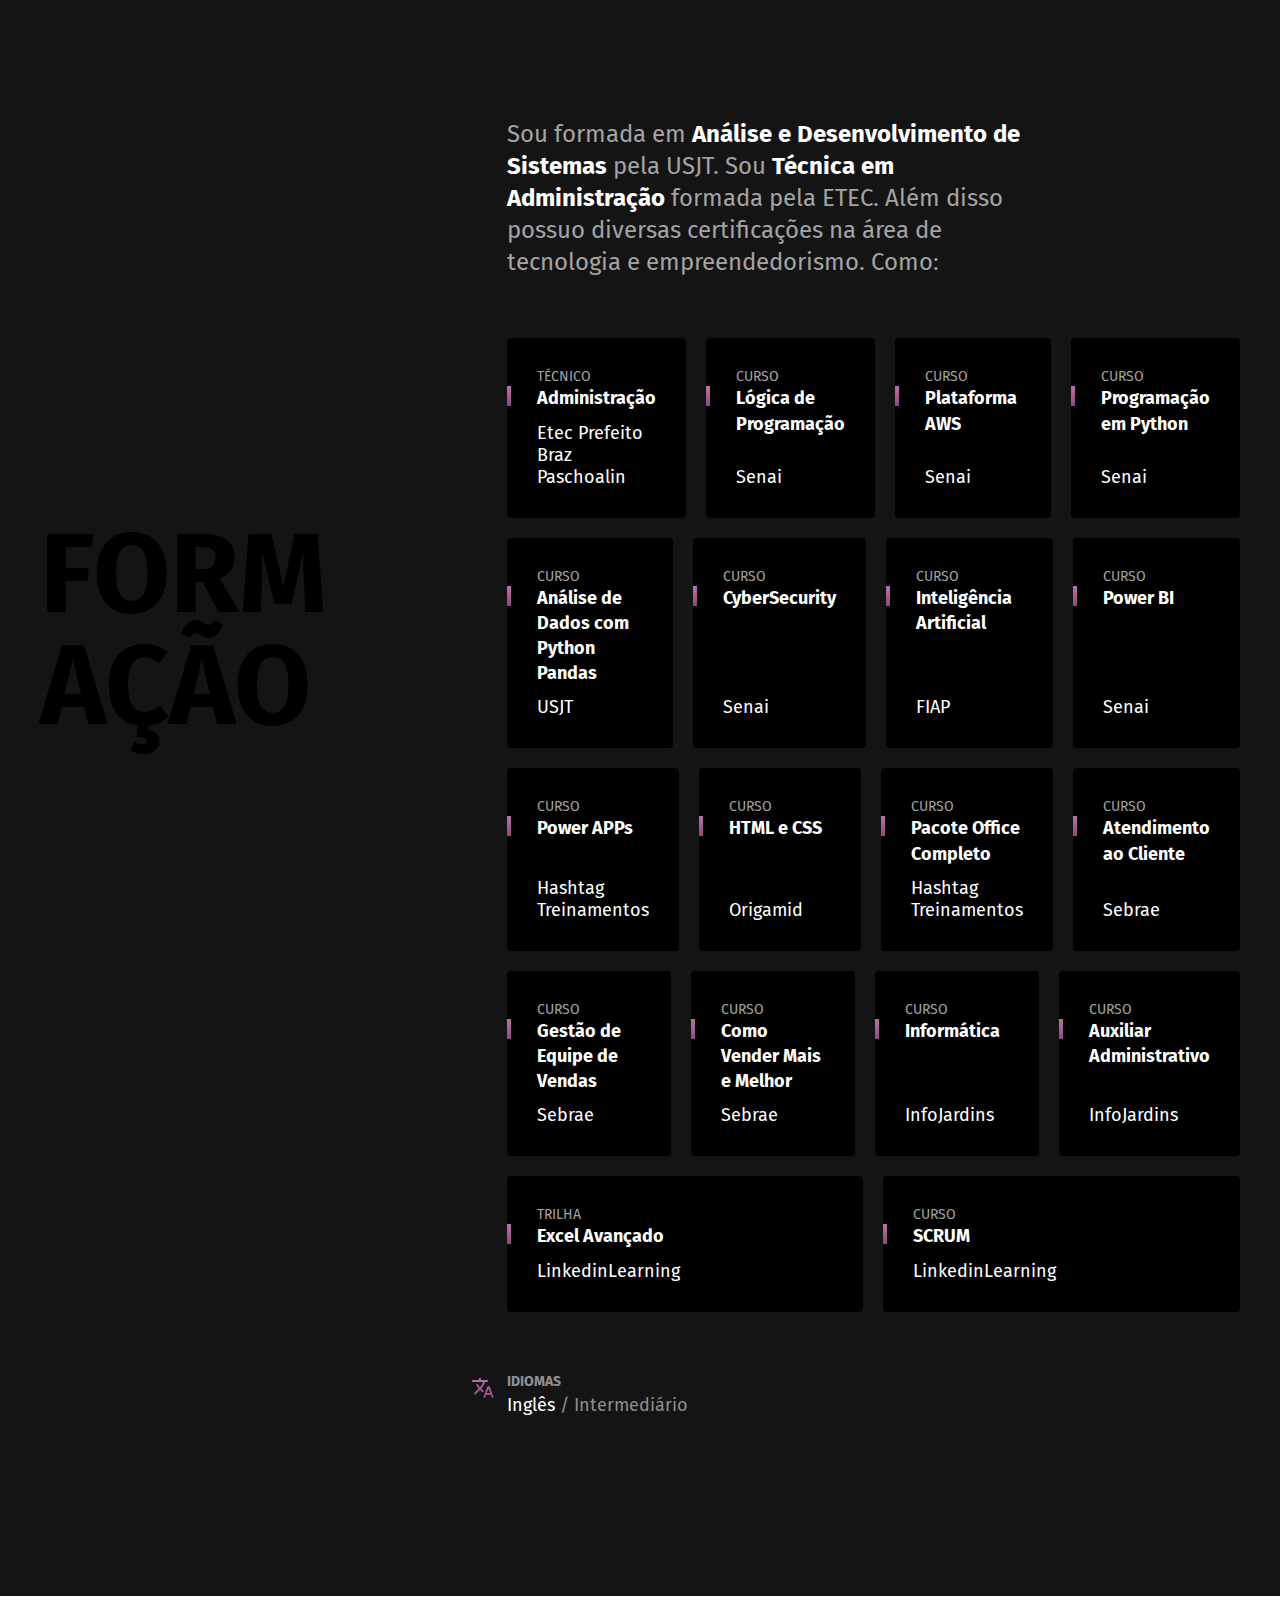
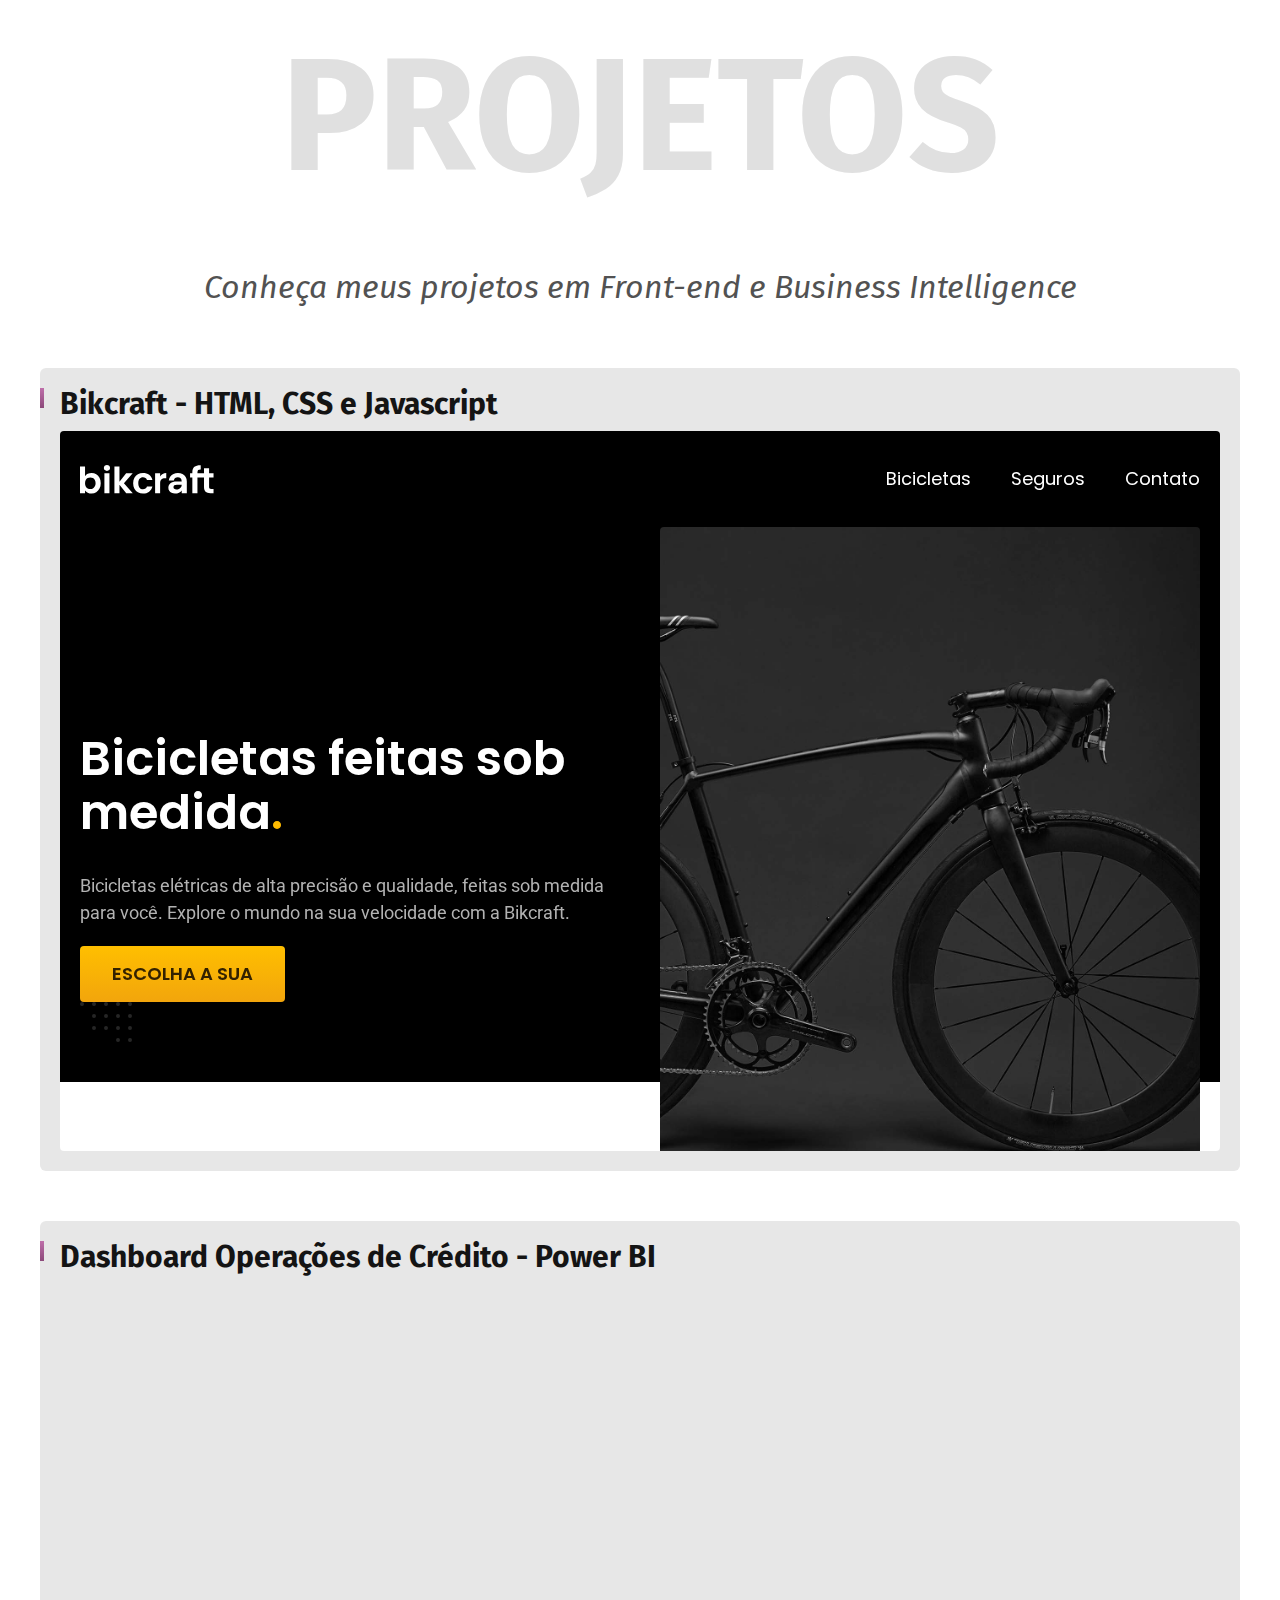
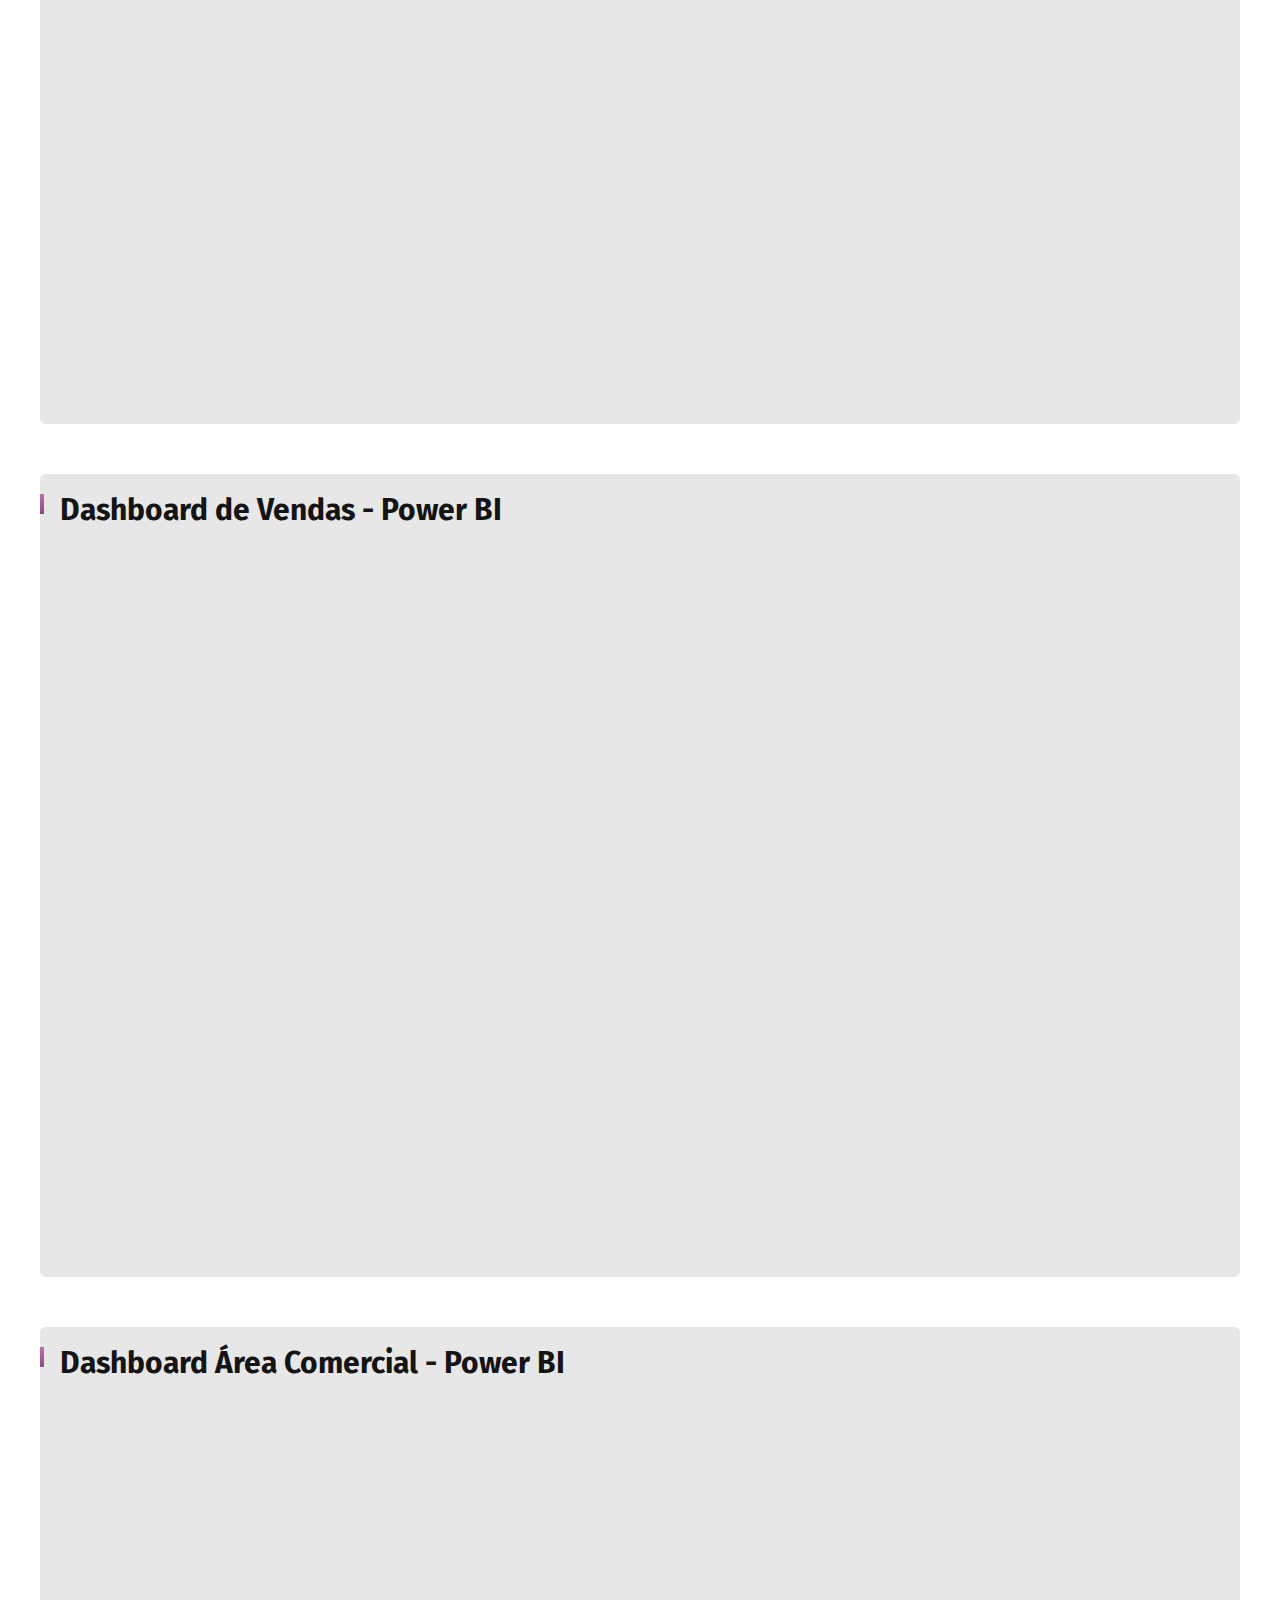
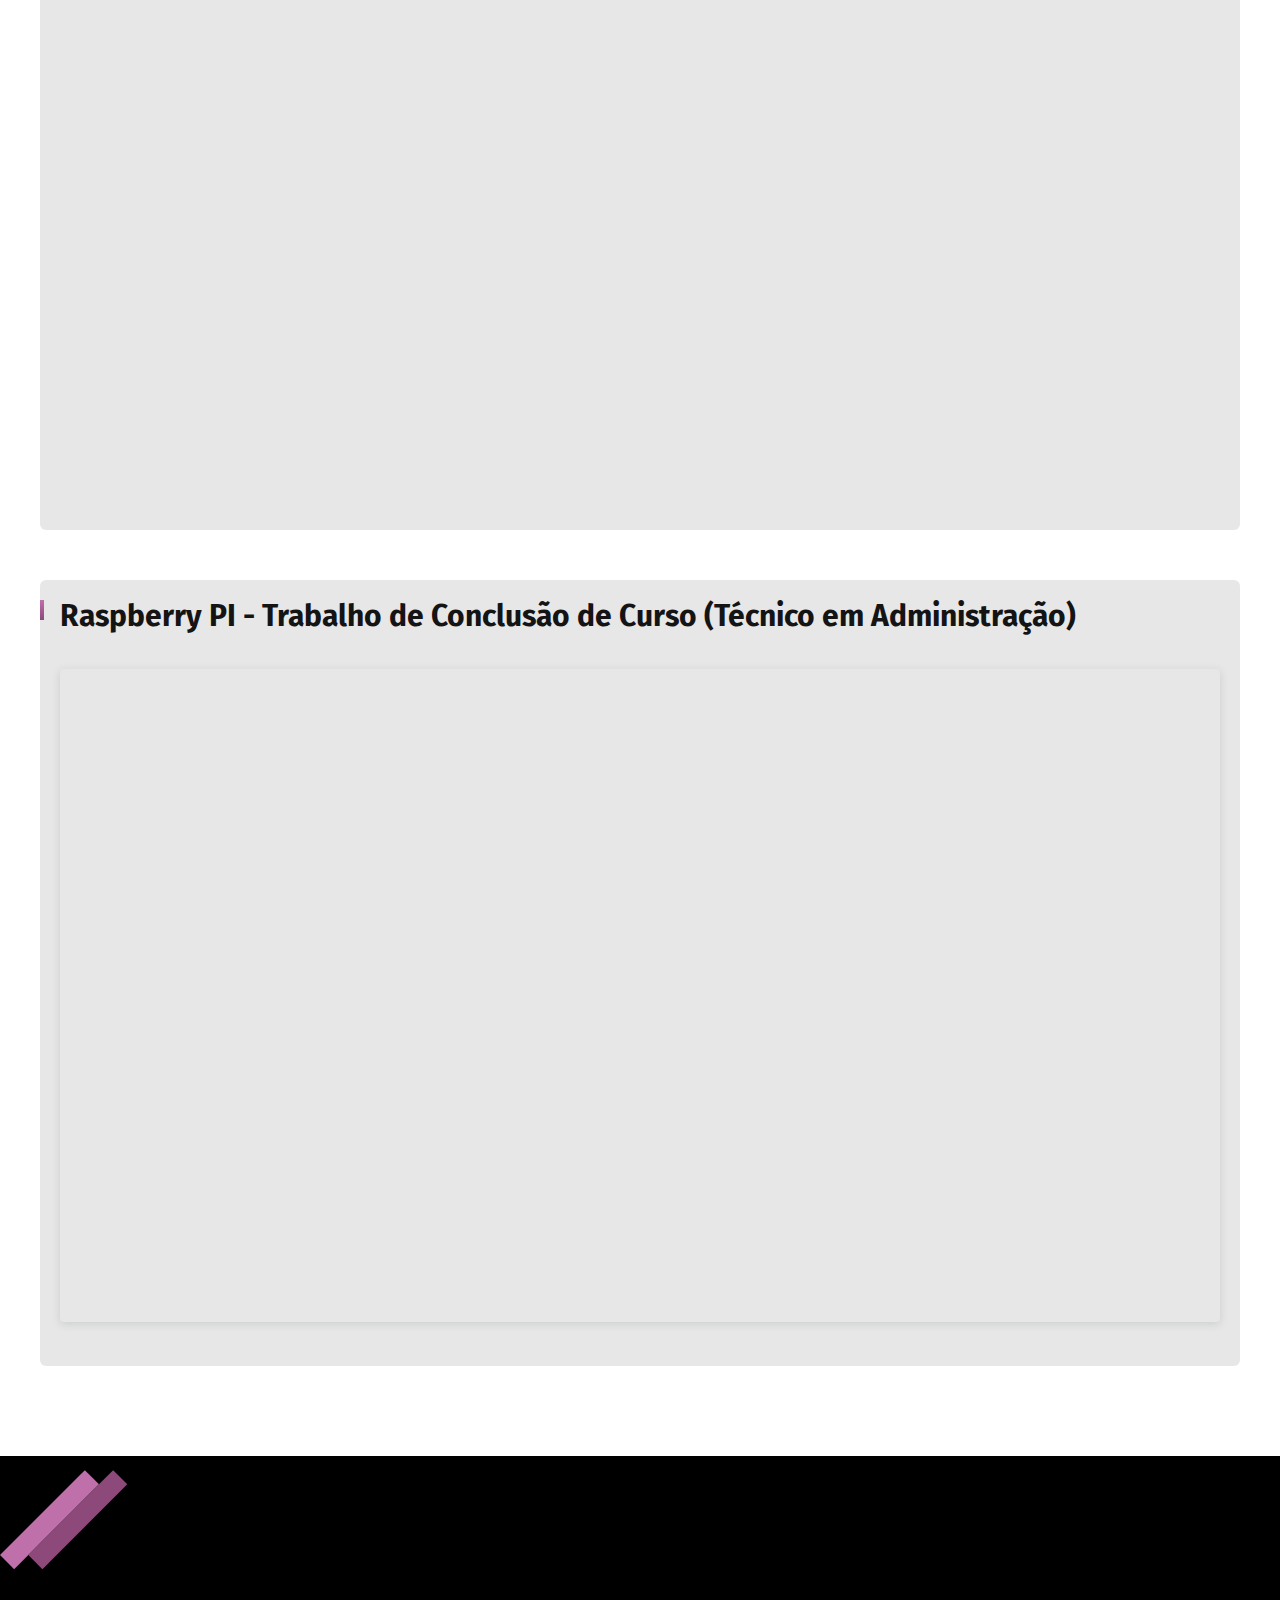
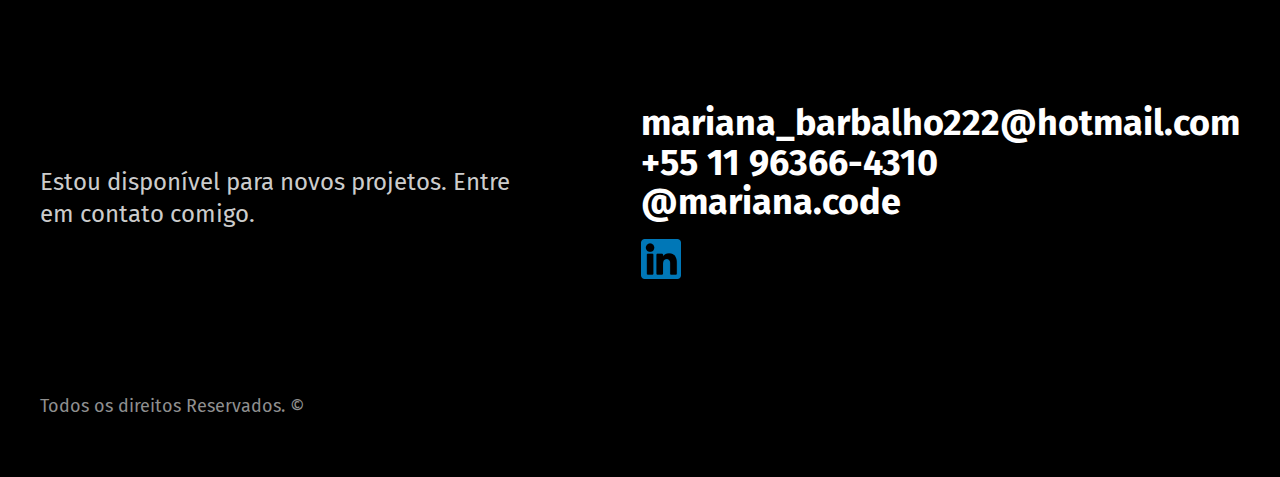
==== commit 85529a57: "adicionando tag iframe" ====
--- a/index.html
+++ b/index.html
@@ -205,27 +205,38 @@
   <section class="projetos" id="projetos" aria-label="projetos">
     <h2 class="subtitulo-projetos">Projetos</h2>
     <div>
-      <p class="projetos-texto">Conheça meus projetos em Front-end e Business Intelligence</p>
-
-      <div class="link-projeto">
-        <a href="./bikcraft/index-bk.html" class="empresa-titulo">Bikcraft - HTML, CSS e Javascript</a>
+      <i><p class="projetos-texto">Conheça meus projetos em Front-end e Business Intelligence</p></i>
+
+      <div class="link-projeto">
+        <a href="./bikcraft/index-bk.html" class="titulo-projetos">Bikcraft - HTML, CSS e Javascript</a>
+        <iframe src="./bikcraft/index-bk.html" class="iframe-projetos" frameborder="0"></iframe>
       </div>
       
       <div class="link-projeto">
-        <a href="https://bit.ly/3LfRckj" class="empresa-titulo" target="_blank">Dashboard Operações de Crédito - Power BI</a>
-      </div>
-
-      <div class="link-projeto">
-        <a href="https://app.powerbi.com/view?r=eyJrIjoiNzc2YzE3NWItY2NmZi00Y2MyLTk5OGYtMDE3MzQ3MmRlM2RhIiwidCI6Ijg5NmI3ZjkyLTgyZDItNDc3Ny1hYTQwLThiNjEyZWY2MWJmNCJ9" class="empresa-titulo" target="_blank">Dashboard de Vendas - Power BI</a>
+        <a href="https://bit.ly/3LfRckj" class="titulo-projetos" target="_blank">Dashboard Operações de Crédito - Power BI</a>
+        <iframe src="https://bit.ly/3LfRckj" class="iframe-projetos" frameborder="0"></iframe>
+      </div>
+
+      <div class="link-projeto">
+        <a href="https://app.powerbi.com/view?r=eyJrIjoiNzc2YzE3NWItY2NmZi00Y2MyLTk5OGYtMDE3MzQ3MmRlM2RhIiwidCI6Ijg5NmI3ZjkyLTgyZDItNDc3Ny1hYTQwLThiNjEyZWY2MWJmNCJ9" class="titulo-projetos" target="_blank">Dashboard de Vendas - Power BI</a>
+        <iframe src="https://app.powerbi.com/view?r=eyJrIjoiNzc2YzE3NWItY2NmZi00Y2MyLTk5OGYtMDE3MzQ3MmRlM2RhIiwidCI6Ijg5NmI3ZjkyLTgyZDItNDc3Ny1hYTQwLThiNjEyZWY2MWJmNCJ9" class="iframe-projetos" frameborder="0"></iframe>
       </div>
       
       <div class="link-projeto">
-        <a href="https://app.powerbi.com/view?r=eyJrIjoiNjQ0ZTkwMTAtODk2OS00NjM0LTlkNzAtZGJhODA4YTJkYTkyIiwidCI6Ijg5NmI3ZjkyLTgyZDItNDc3Ny1hYTQwLThiNjEyZWY2MWJmNCJ9&pageName=ReportSection456af0ff619d72b29add" class="empresa-titulo" target="_blank">Dashboard Área Comercial - Power BI </a>
-      </div>
+        <a href="https://app.powerbi.com/view?r=eyJrIjoiNjQ0ZTkwMTAtODk2OS00NjM0LTlkNzAtZGJhODA4YTJkYTkyIiwidCI6Ijg5NmI3ZjkyLTgyZDItNDc3Ny1hYTQwLThiNjEyZWY2MWJmNCJ9&pageName=ReportSection456af0ff619d72b29add" class="titulo-projetos" target="_blank">Dashboard Área Comercial - Power BI </a>
+        <iframe src="https://app.powerbi.com/view?r=eyJrIjoiNjQ0ZTkwMTAtODk2OS00NjM0LTlkNzAtZGJhODA4YTJkYTkyIiwidCI6Ijg5NmI3ZjkyLTgyZDItNDc3Ny1hYTQwLThiNjEyZWY2MWJmNCJ9&pageName=ReportSection456af0ff619d72b29add" class="iframe-projetos" frameborder="0"></iframe>
+      </div>
+
+      <!-- Para colocar iframe no canva é diferente -->
+      <div class="link-projeto">
+        <a href="https://www.canva.com/design/DAF5rThNEwQ/UJFFHKVyFa7ATIGKWHE0-Q/edit?utm_content=DAF5rThNEwQ&utm_campaign=designshare&utm_medium=link2&utm_source=sharebutton" class="titulo-projetos" target="_blank"> Raspberry PI - Trabalho de Conclusão de Curso (Técnico em Administração) </a>
+      <div class="iframe-projetos-canva">
+      <iframe loading="lazy" class="iframe-wrapper" src="https:&#x2F;&#x2F;www.canva.com&#x2F;design&#x2F;DAF5rThNEwQ&#x2F;cwj675hoBnBewNGZOvl6Rw&#x2F;view?embed" allowfullscreen="allowfullscreen" allow="fullscreen">
+      </iframe>
+    </div>
+      <a href="https:&#x2F;&#x2F;www.canva.com&#x2F;design&#x2F;DAF5rThNEwQ&#x2F;cwj675hoBnBewNGZOvl6Rw&#x2F;view?utm_content=DAF5rThNEwQ&amp;utm_campaign=designshare&amp;utm_medium=embeds&amp;utm_source=link" target="_blank" rel="noopener"></a>
 
       
-      <div class="link-projeto">
-        <a href="https://www.canva.com/design/DAF5rThNEwQ/UJFFHKVyFa7ATIGKWHE0-Q/edit?utm_content=DAF5rThNEwQ&utm_campaign=designshare&utm_medium=link2&utm_source=sharebutton" class="empresa-titulo" target="_blank"> Raspberry PI - Trabalho de Conclusão de Curso (Técnico em Administração) </a>
       </div>
 
     </div>
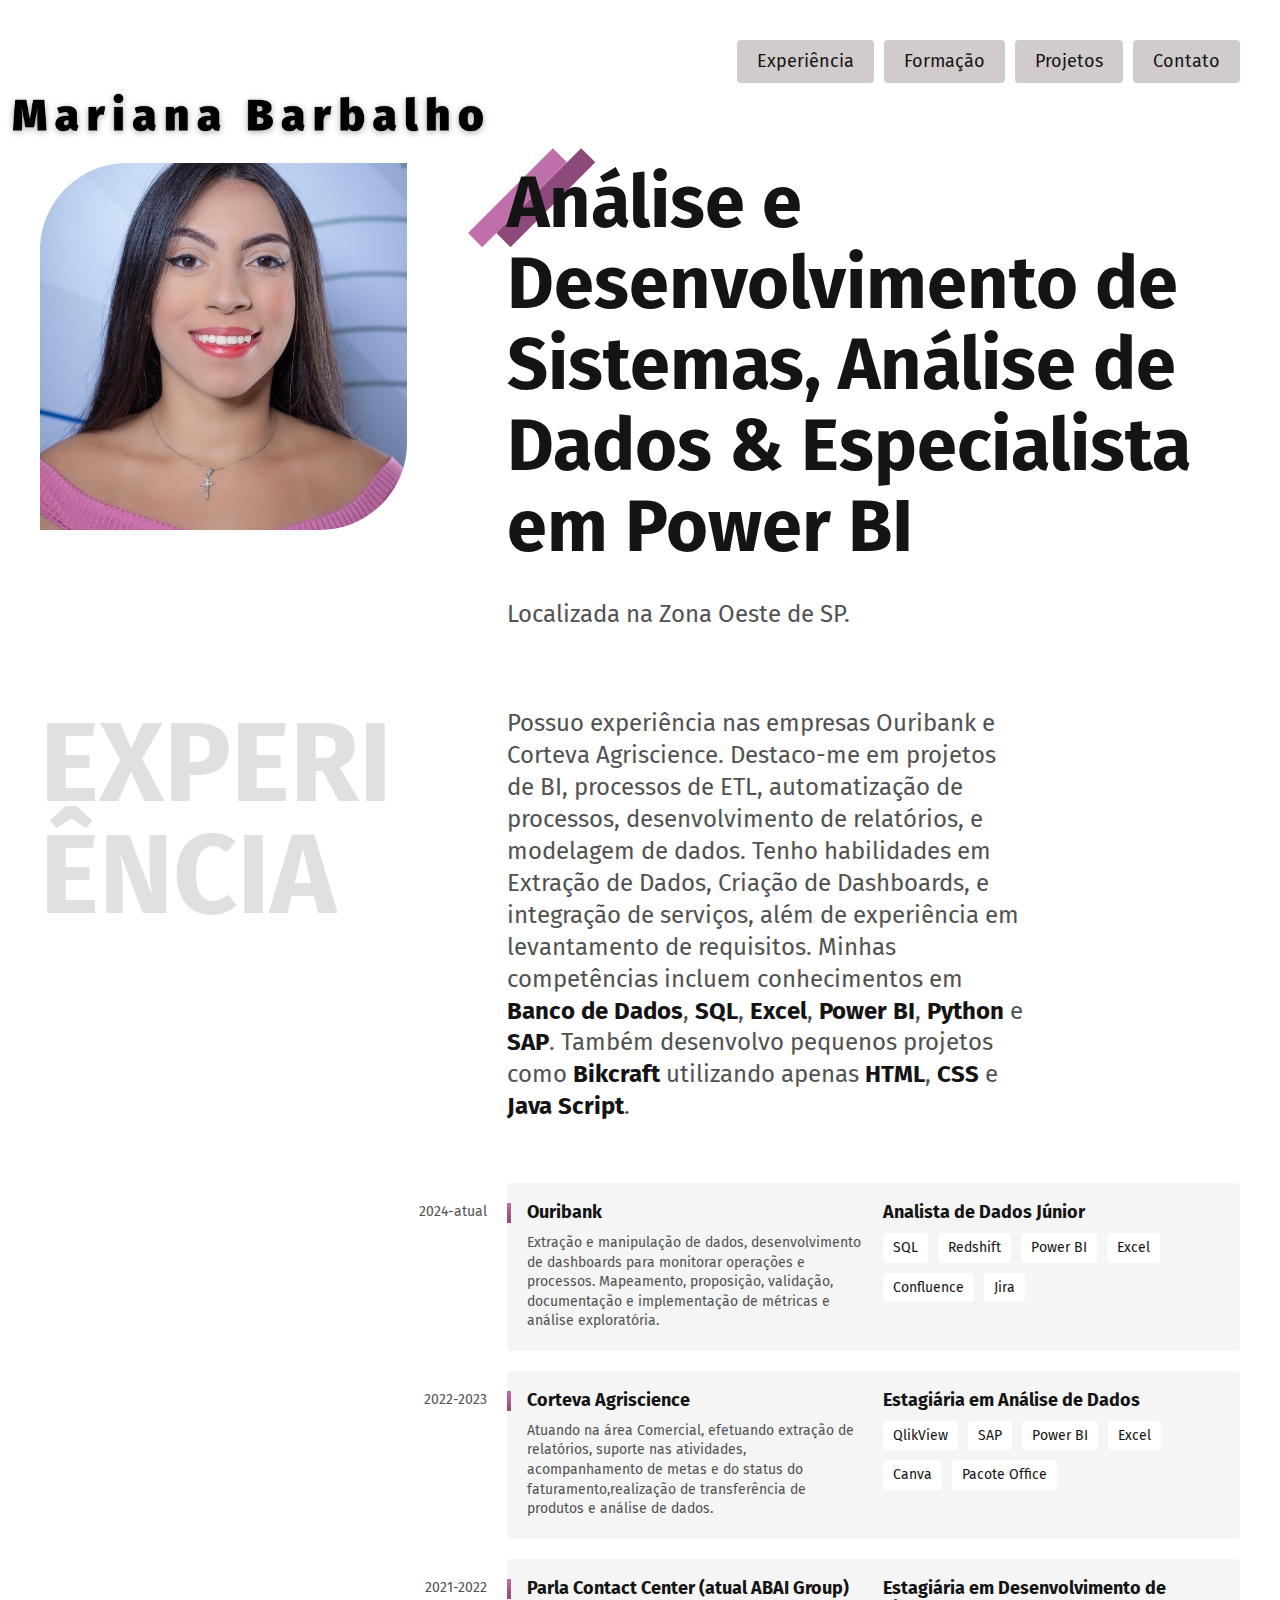
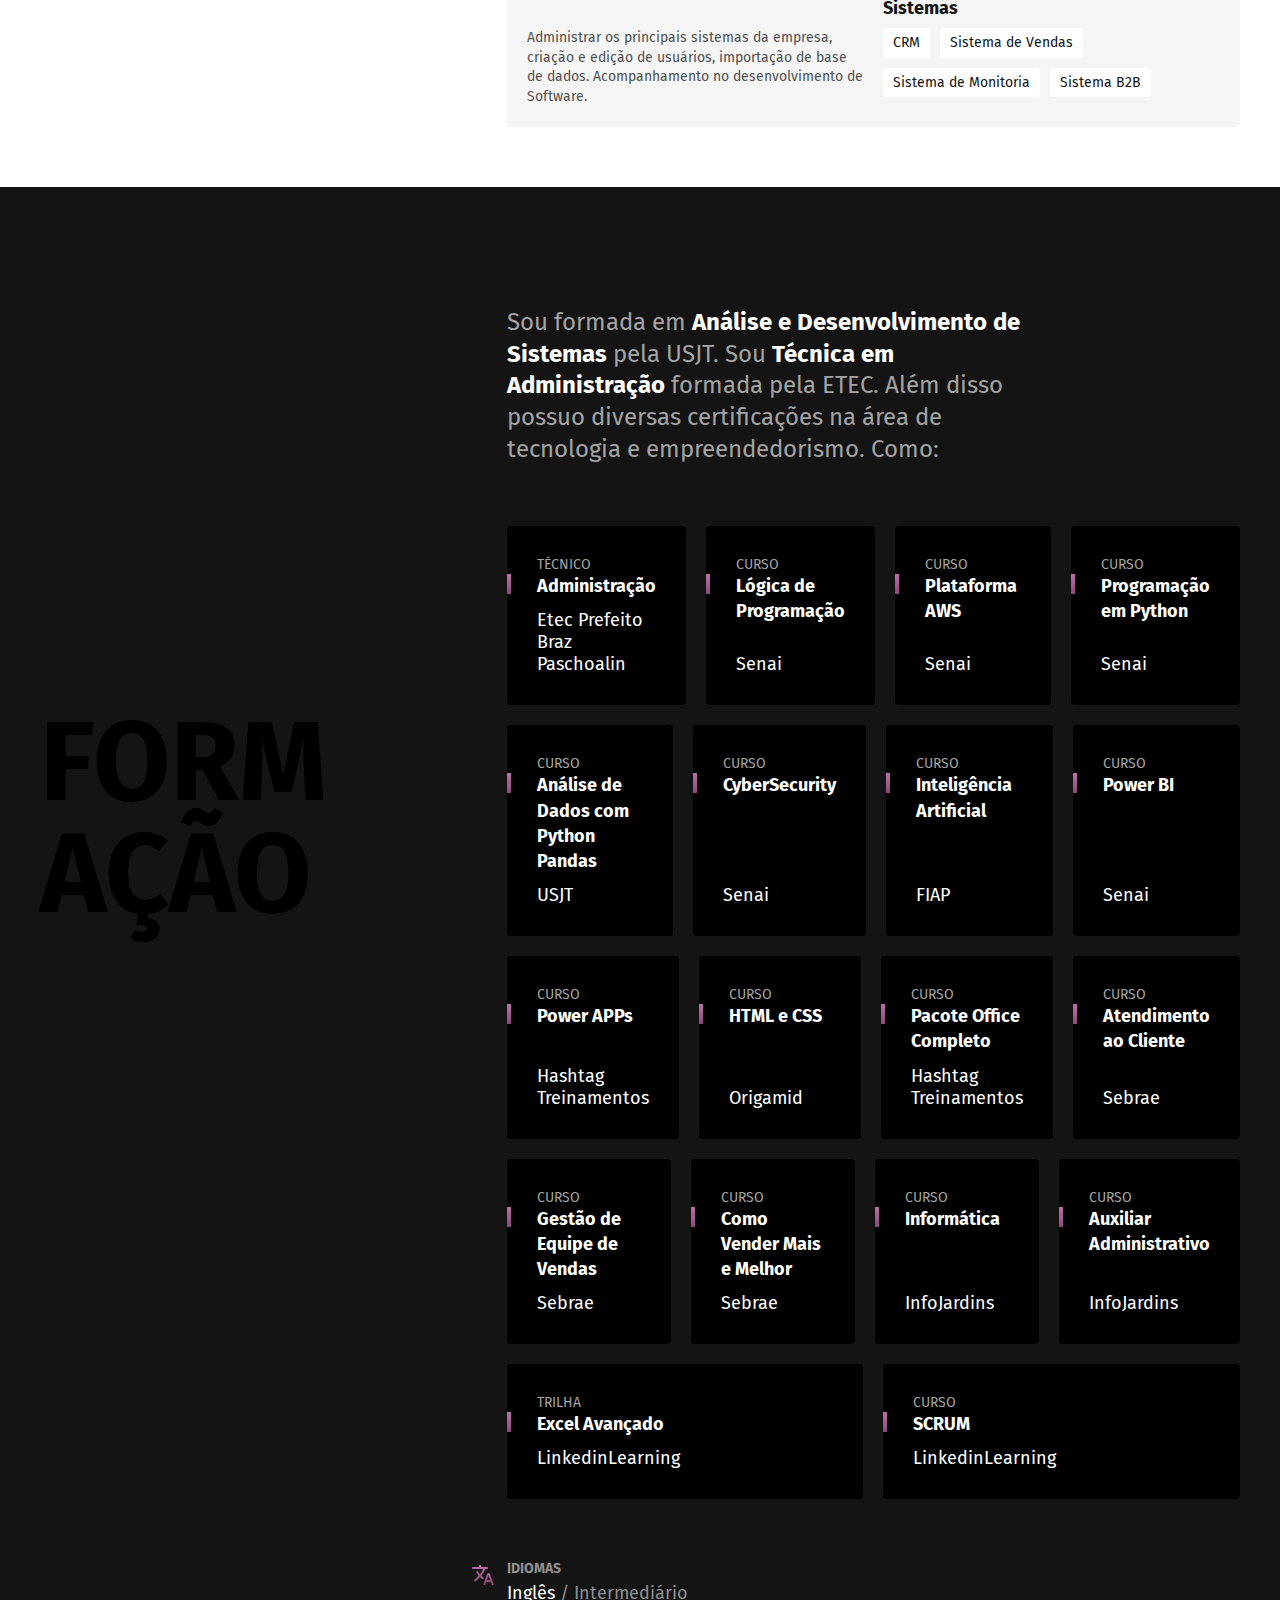
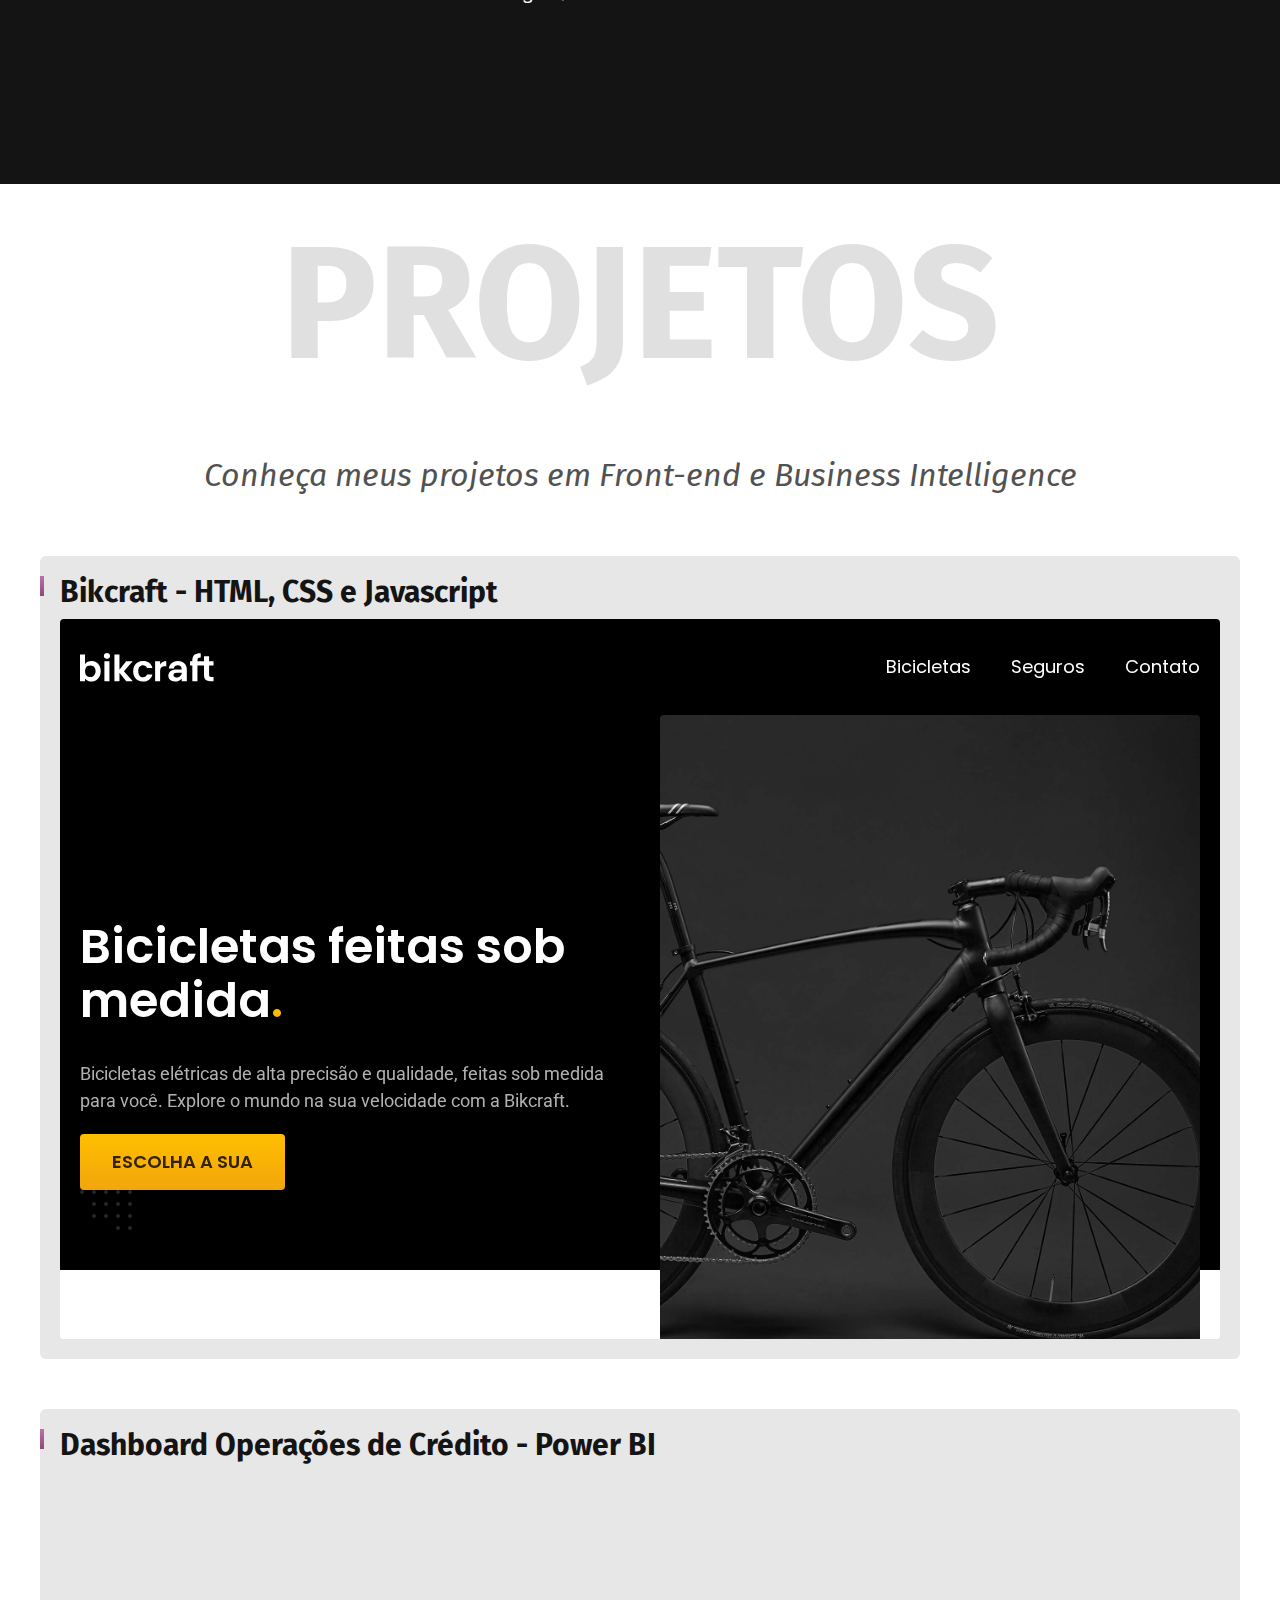
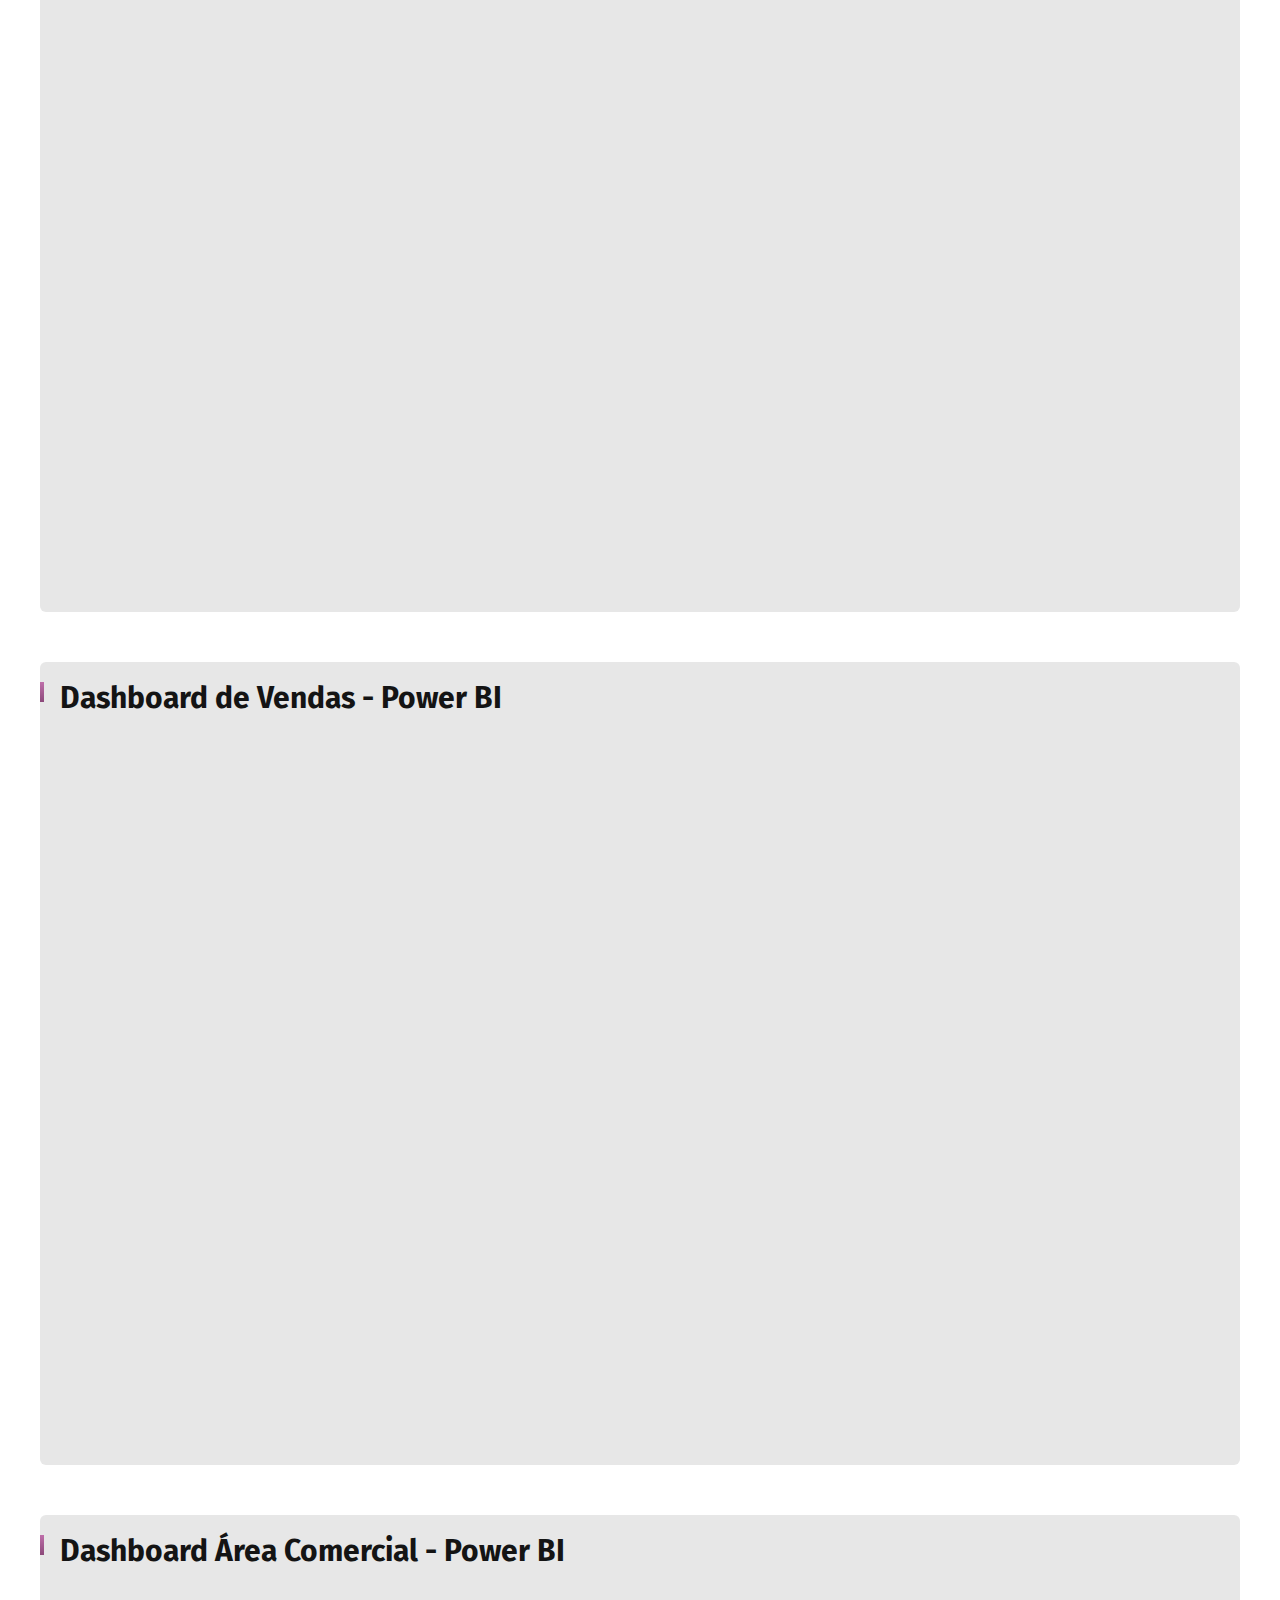
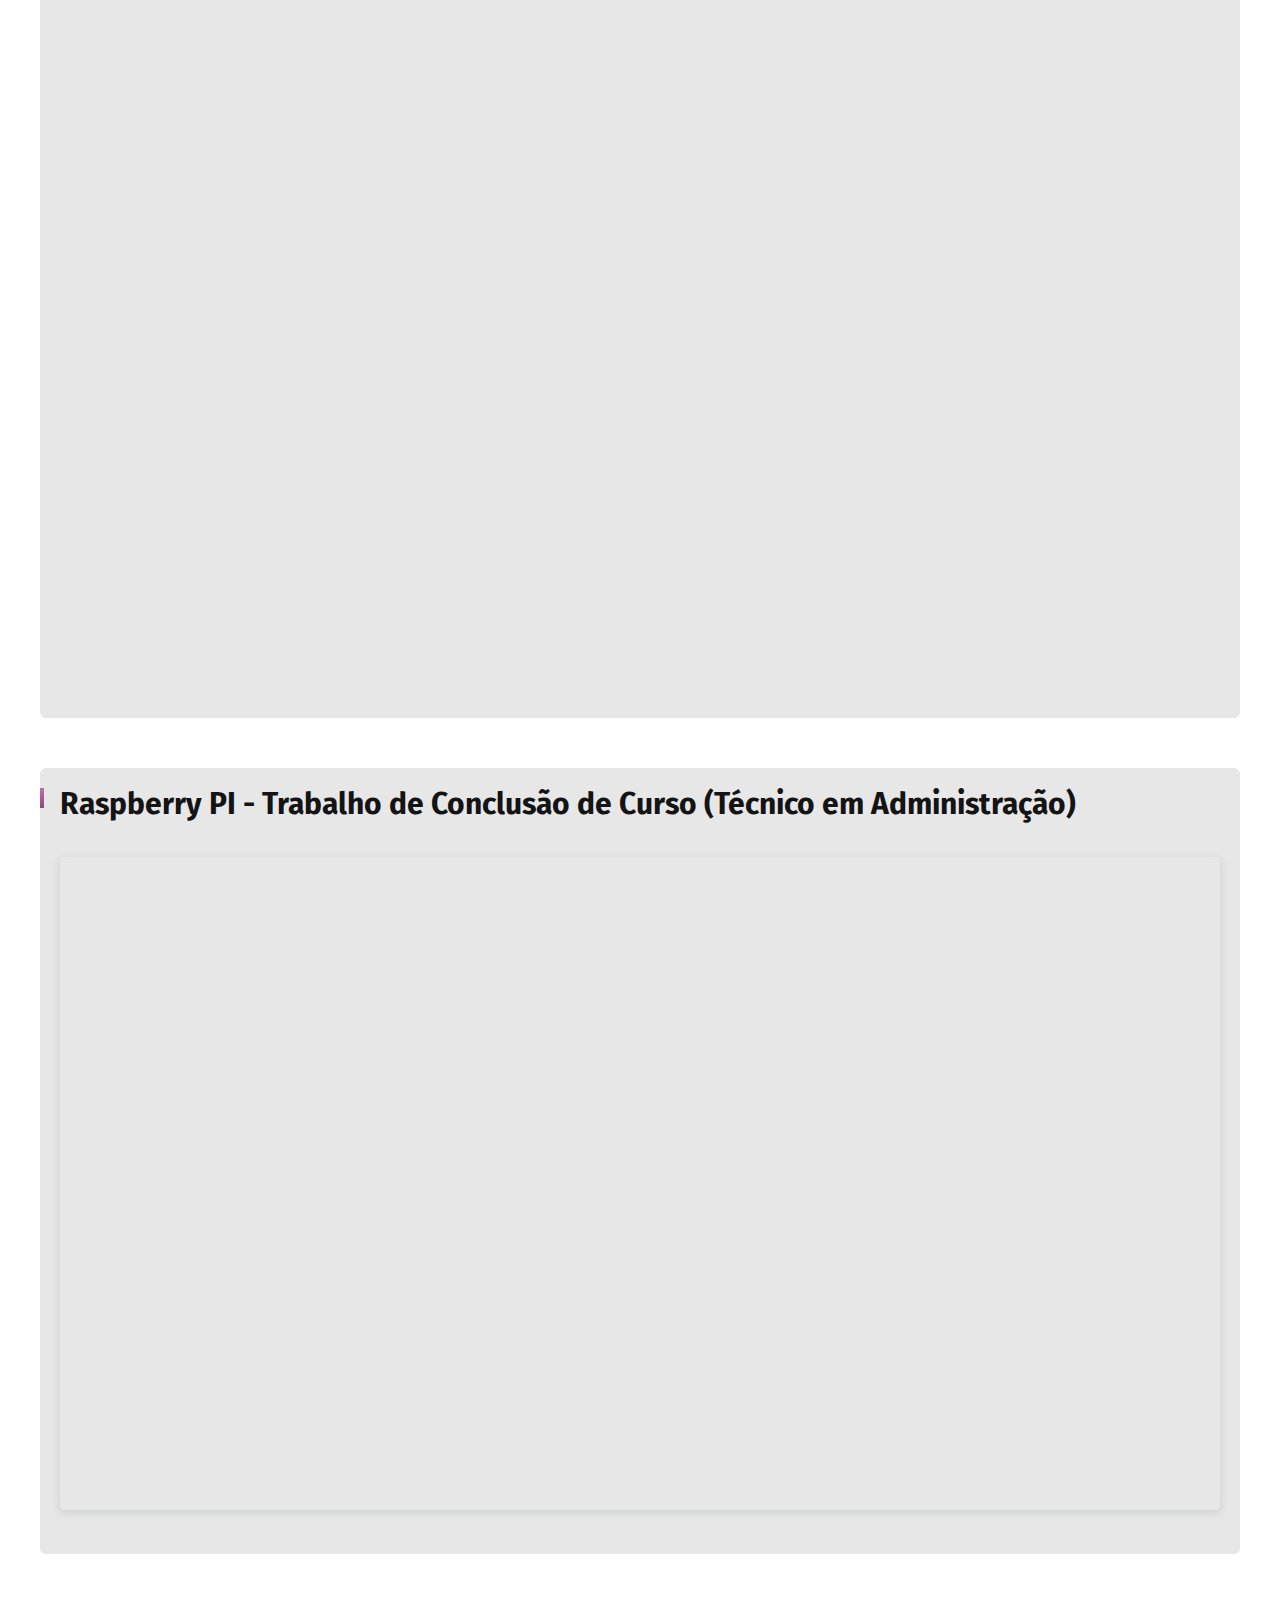
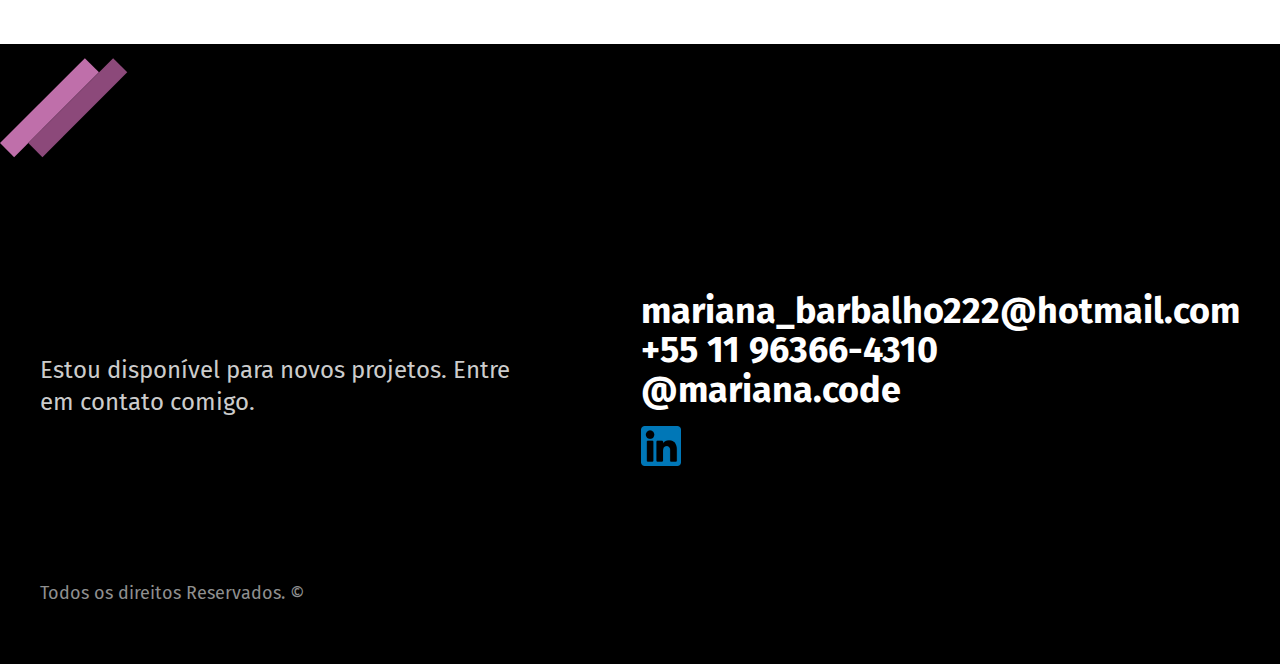
==== commit 93783787: "nova experiencia" ====
--- a/index.html
+++ b/index.html
@@ -38,11 +38,26 @@
   <section class="experiencia" id="experiencia" aria-label="Experiência">
     <h2 class="subtitulo">Experiência</h2>
     <div>
-      <p class="experiencia-texto">Possuo experiência nas empresas Parla Contact Center e Corteva Agriscience. Destaco-me em projetos de BI, processos de ETL,
+      <p class="experiencia-texto">Possuo experiência nas empresas Ouribank e Corteva Agriscience. Destaco-me em projetos de BI, processos de ETL,
         automatização de processos, desenvolvimento de relatórios, e modelagem de dados.
         Tenho habilidades em Extração de Dados, Criação de Dashboards, e
         integração de serviços, além de experiência em levantamento de requisitos. Minhas
-        competências incluem conhecimentos em <strong>Banco de Dados</strong>, <strong>Excel</strong>, <strong>Power BI</strong>, <strong>Python</strong> e <strong>SAP</strong>. Também desenvolvo pequenos projetos como <strong><a href="./bikcraft/index-bk.html">Bikcraft</a></strong> utilizando apenas <strong>HTML</strong>, <strong>CSS</strong> e <strong>Java Script</strong>.</p>
+        competências incluem conhecimentos em <strong>Banco de Dados</strong>, <strong>SQL</strong>, <strong>Excel</strong>, <strong>Power BI</strong>, <strong>Python</strong> e <strong>SAP</strong>. Também desenvolvo pequenos projetos como <strong><a href="./bikcraft/index-bk.html">Bikcraft</a></strong> utilizando apenas <strong>HTML</strong>, <strong>CSS</strong> e <strong>Java Script</strong>.</p>
+
+        <div class="empresa">
+          <span class="empresa-ano">2024-atual</span>
+          <h3 class="empresa-titulo">Ouribank</h3>
+          <span class="empresa-titulo">Analista de Dados Júnior</span>
+          <p class="empresa-texto">Extração e manipulação de dados, desenvolvimento de dashboards para monitorar operações e processos. Mapeamento, proposição, validação, documentação e implementação de métricas e análise exploratória.</p>
+          <ul class="empresa-habilidade">
+            <li>SQL</li>
+            <li>Redshift</li>
+            <li>Power BI</li>
+            <li>Excel</li>
+            <li>Confluence</li>
+            <li>Jira</li>
+          </ul>
+        </div>
 
       <div class="empresa">
         <span class="empresa-ano">2022-2023</span>
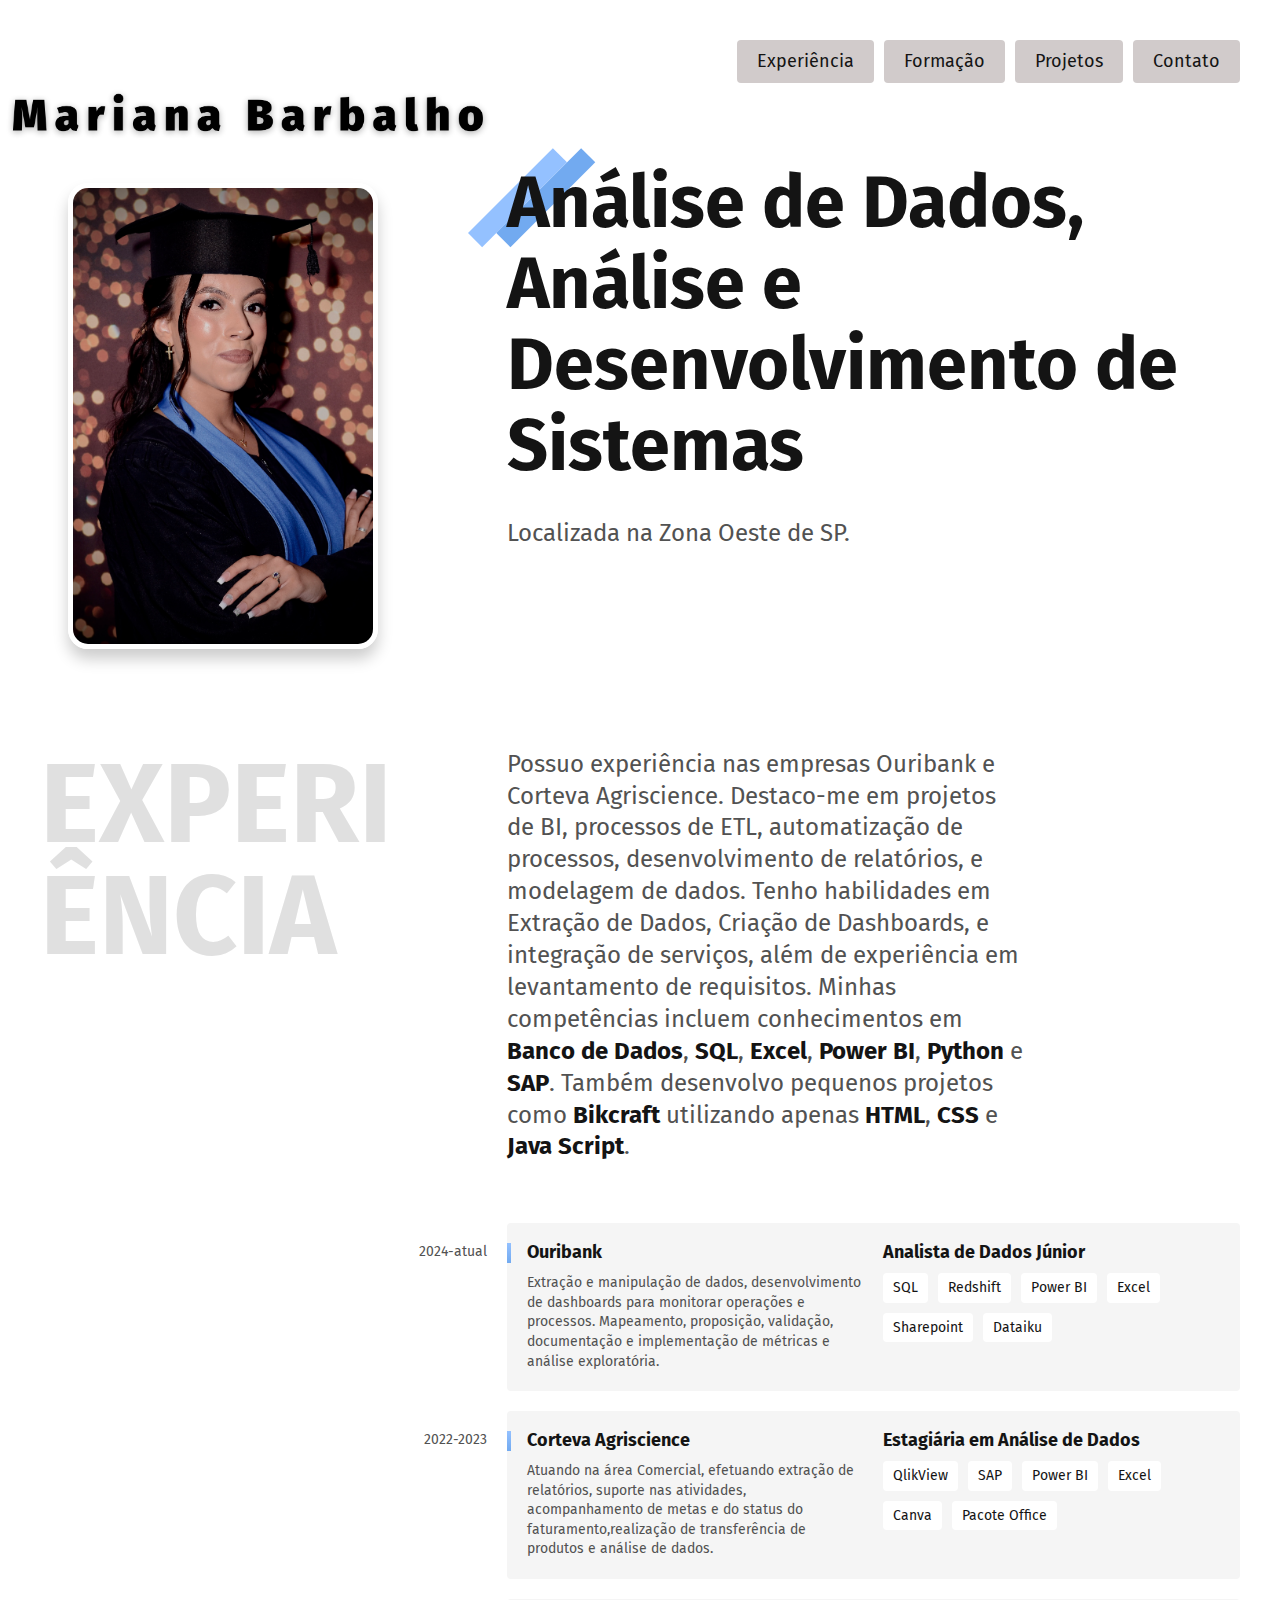
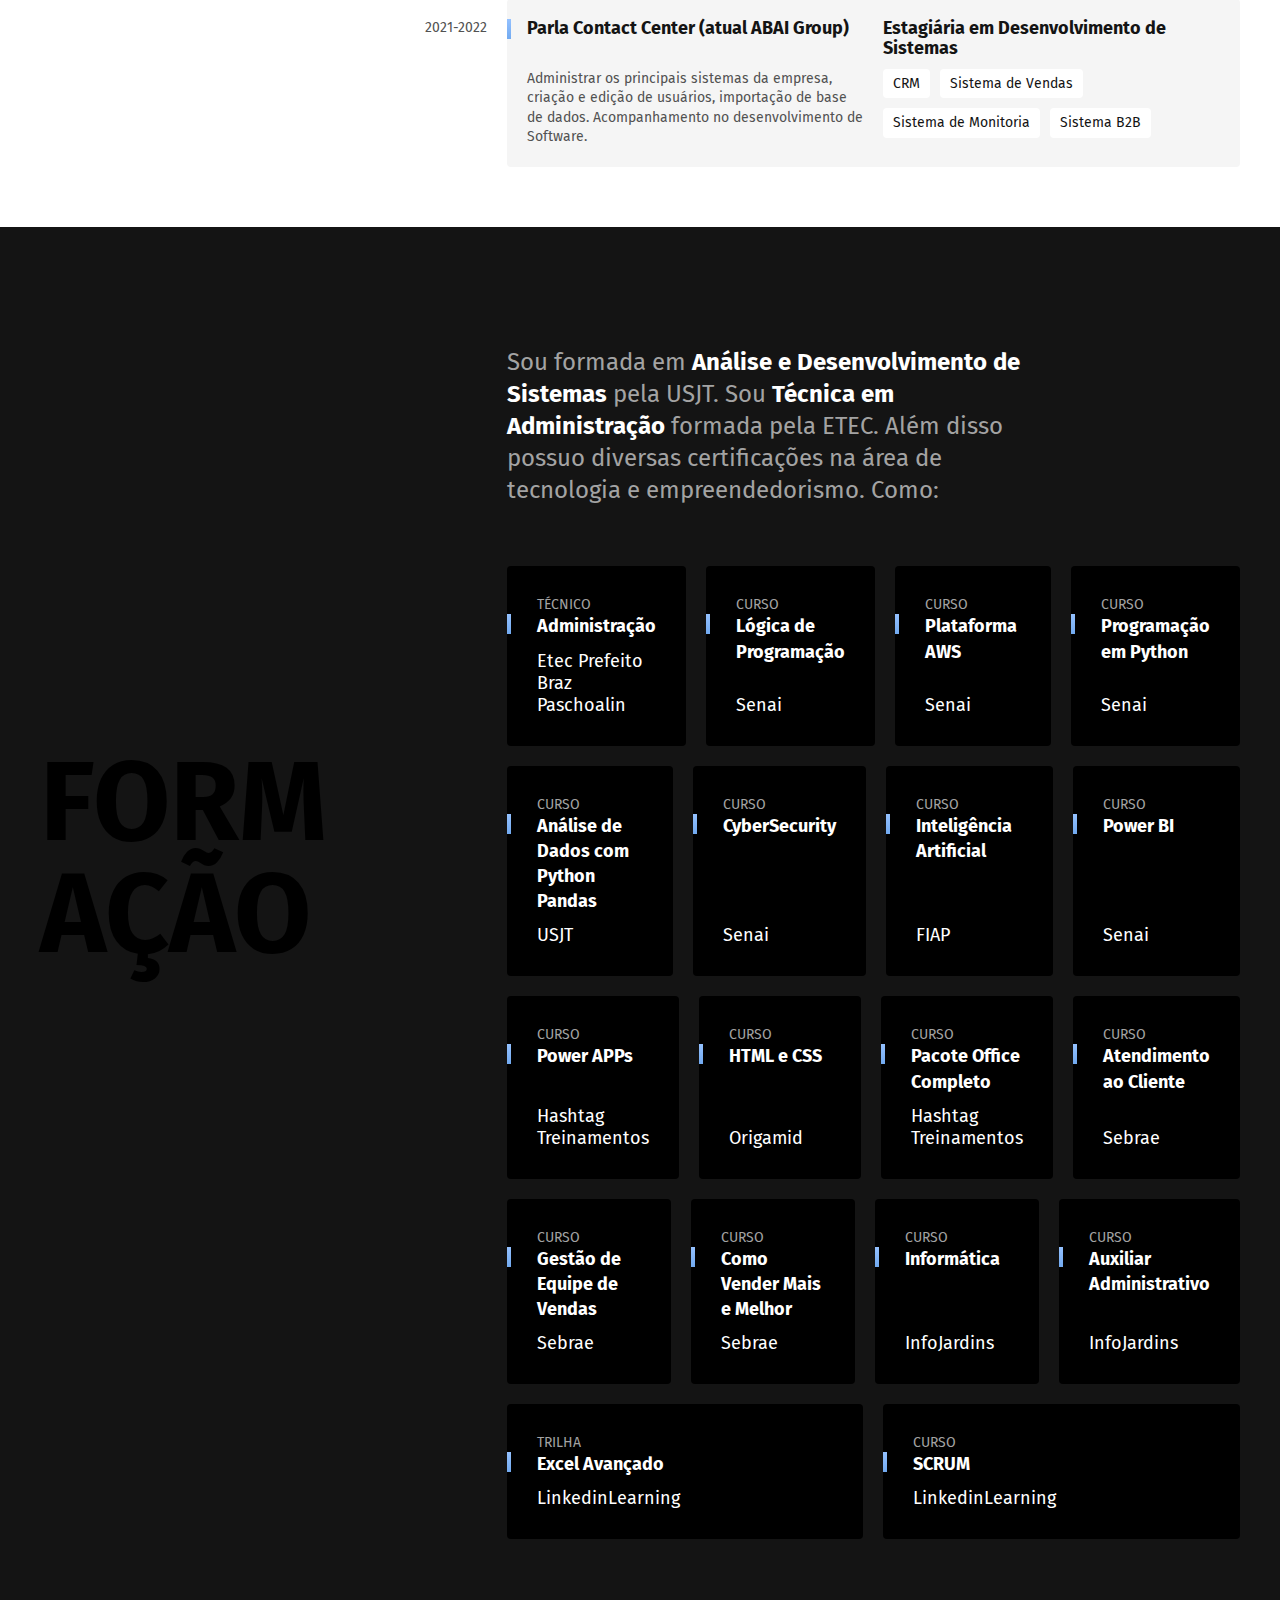
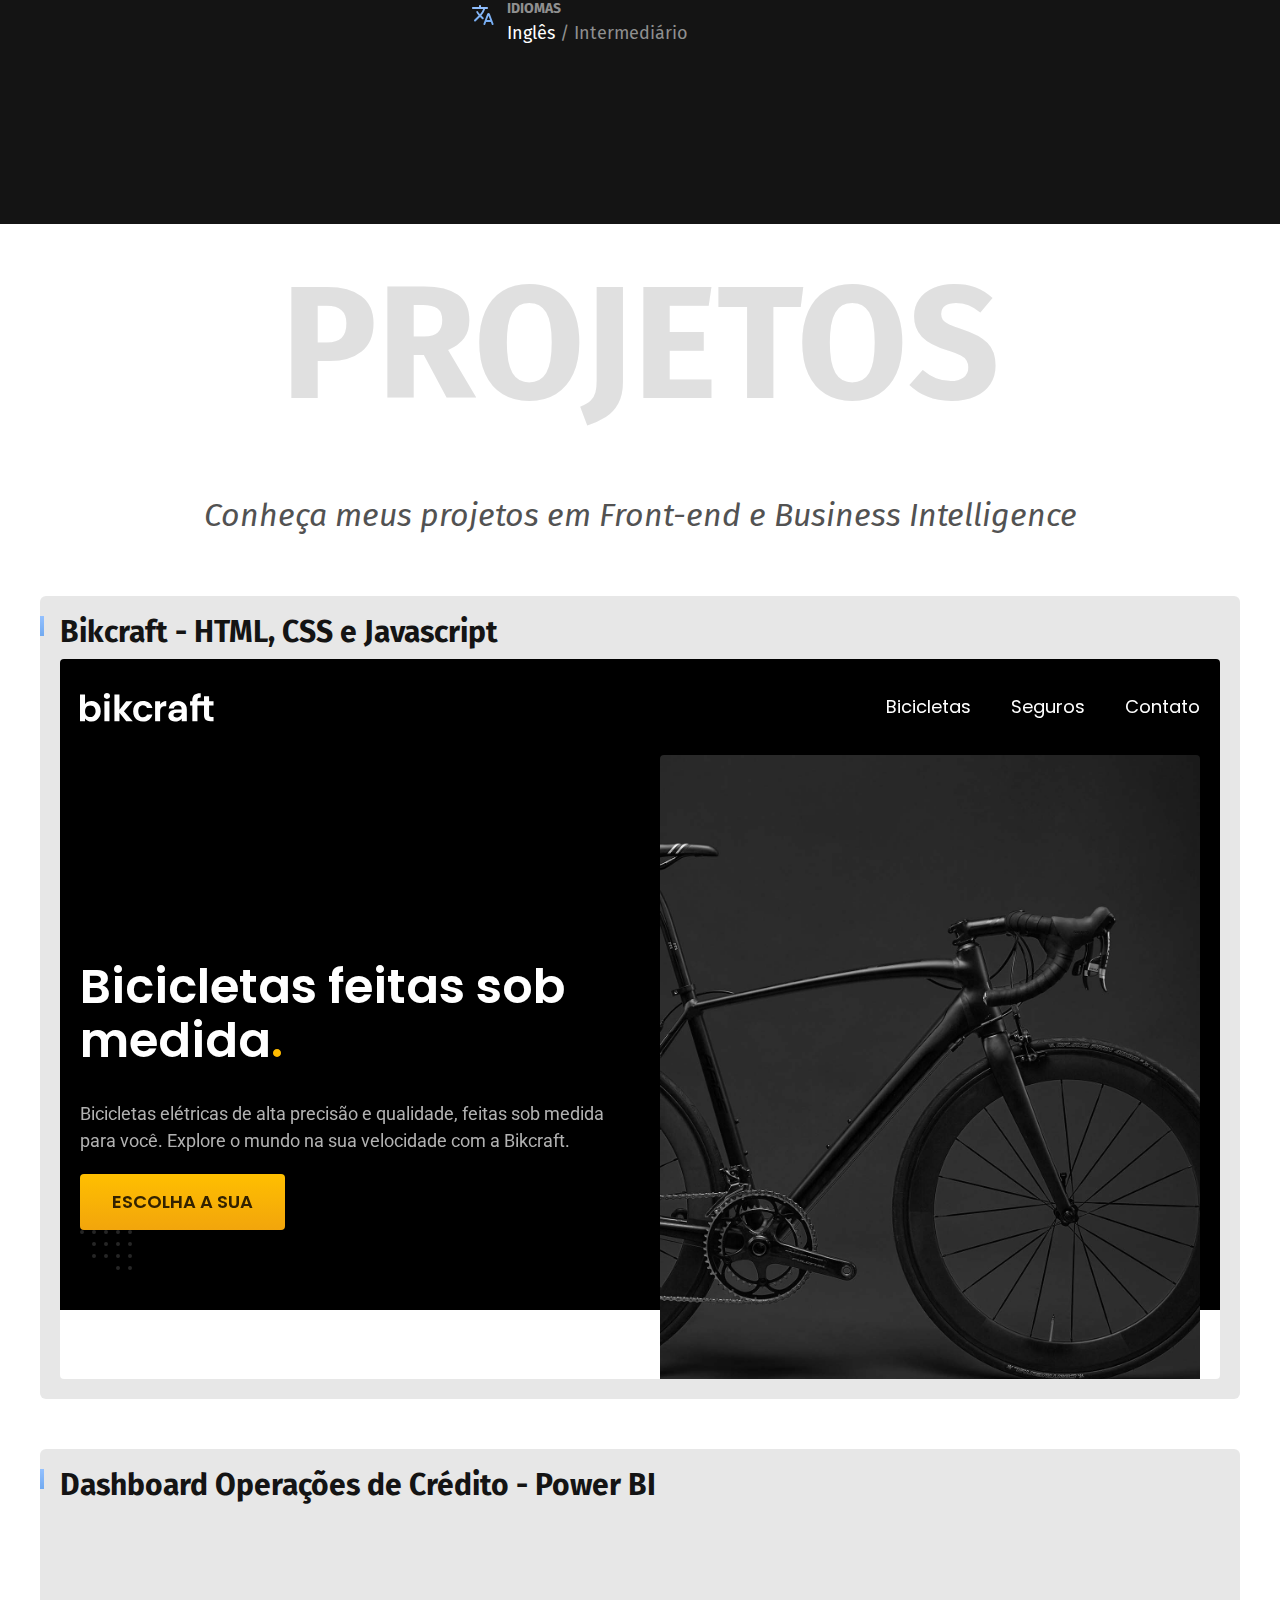
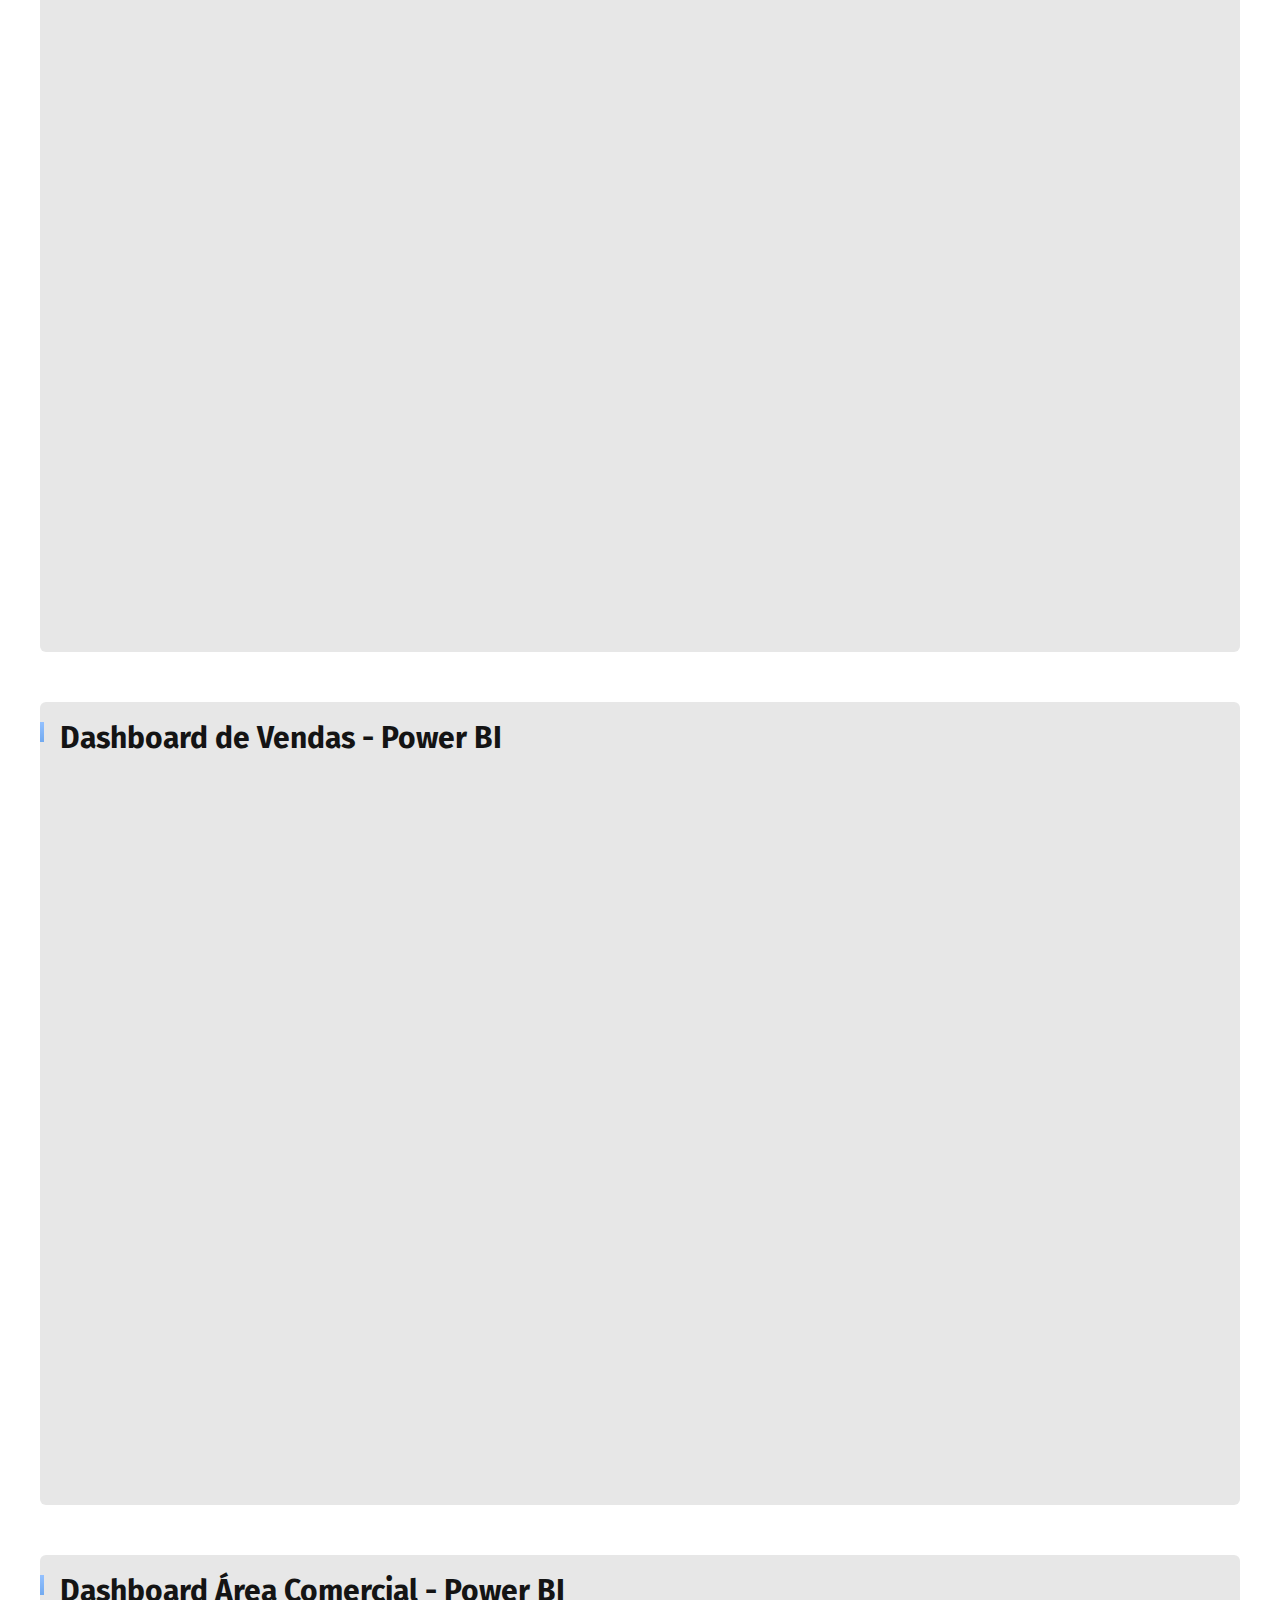
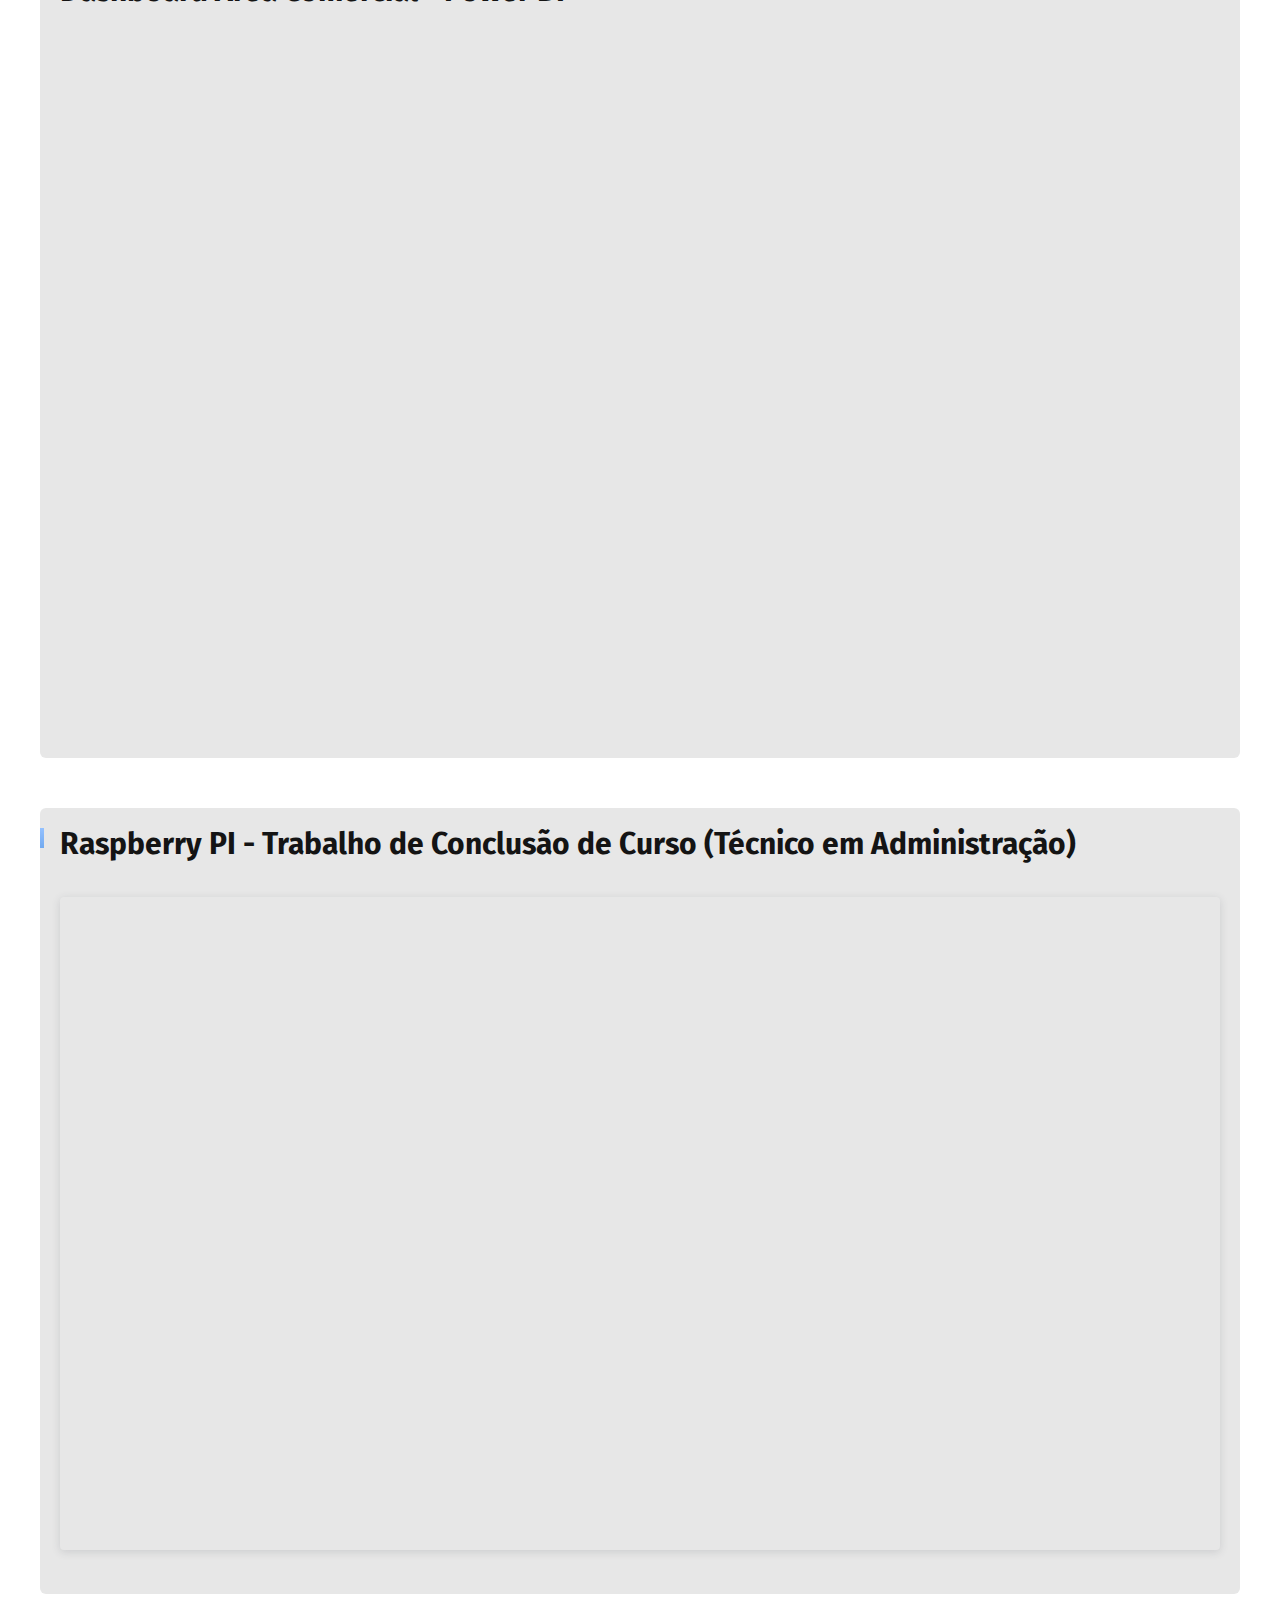
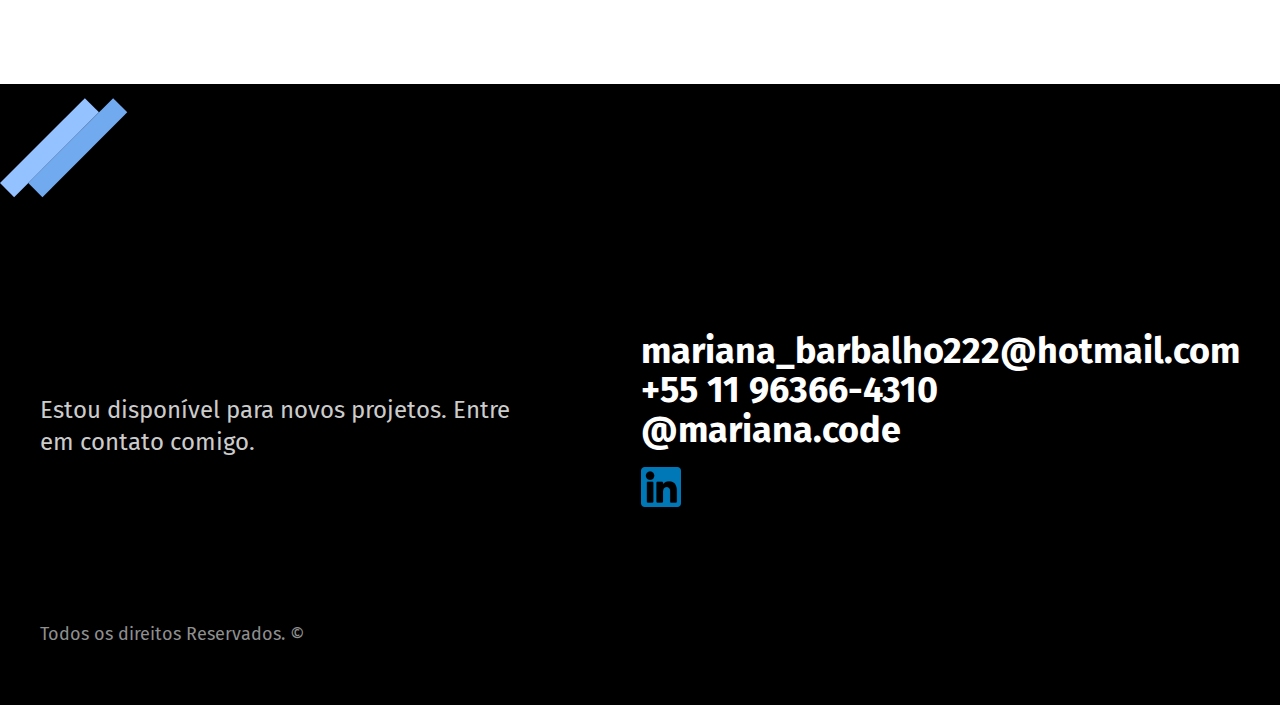
==== commit 87c8d4cf: "foto" ====
--- a/index.html
+++ b/index.html
@@ -28,9 +28,9 @@
   </header>
 
   <main class="introducao">
-    <img class="perfil" src="./img/Image.svg" alt="Foto" width="500" height="520">
+    <img class="perfil" src="./img/formatura.JPEG" alt="Foto" width="500" height="520">
     <div>
-      <h1>Análise e Desenvolvimento de Sistemas, Análise de Dados & Especialista em Power BI</h1>
+      <h1>Análise de Dados, Análise e Desenvolvimento de Sistemas</h1>
       <p>Localizada na Zona Oeste de SP.</p>
     </div>
   </main>
@@ -54,8 +54,8 @@
             <li>Redshift</li>
             <li>Power BI</li>
             <li>Excel</li>
-            <li>Confluence</li>
-            <li>Jira</li>
+            <li>Sharepoint</li>
+            <li>Dataiku</li>
           </ul>
         </div>
 
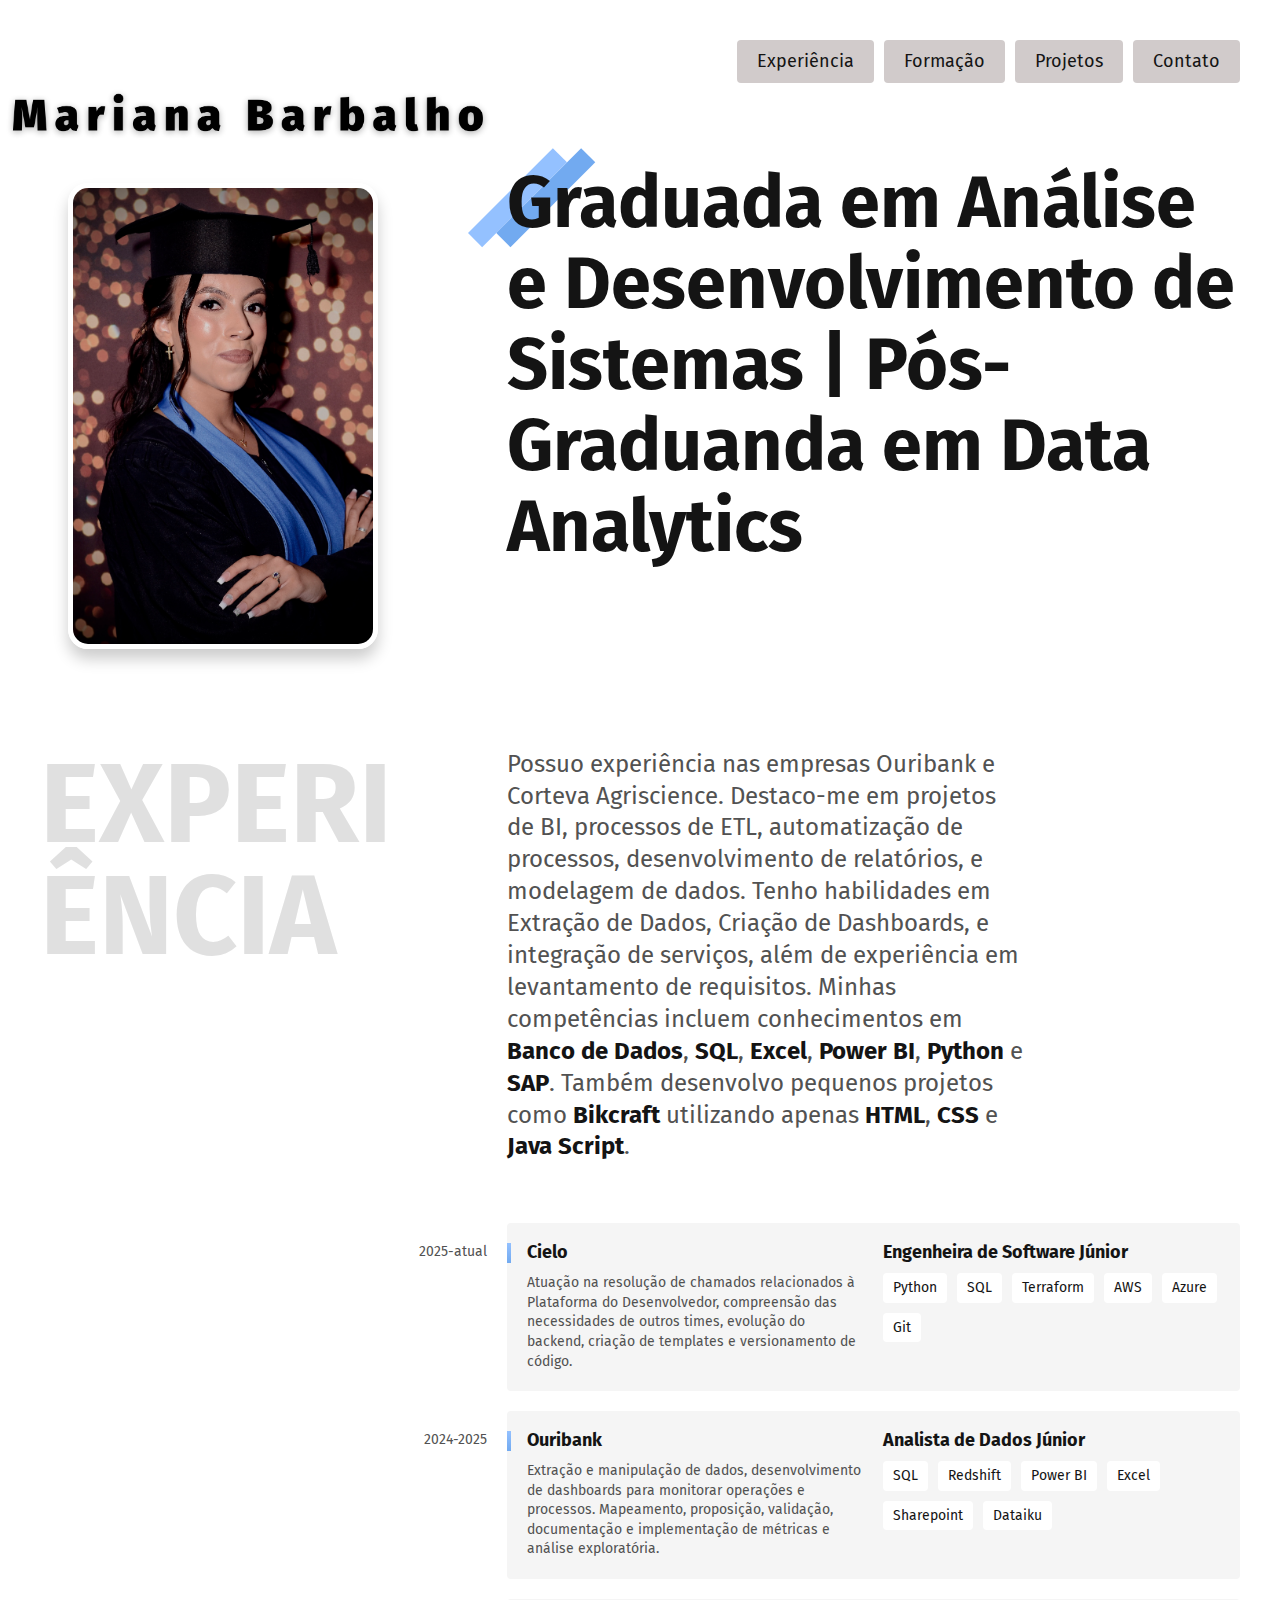
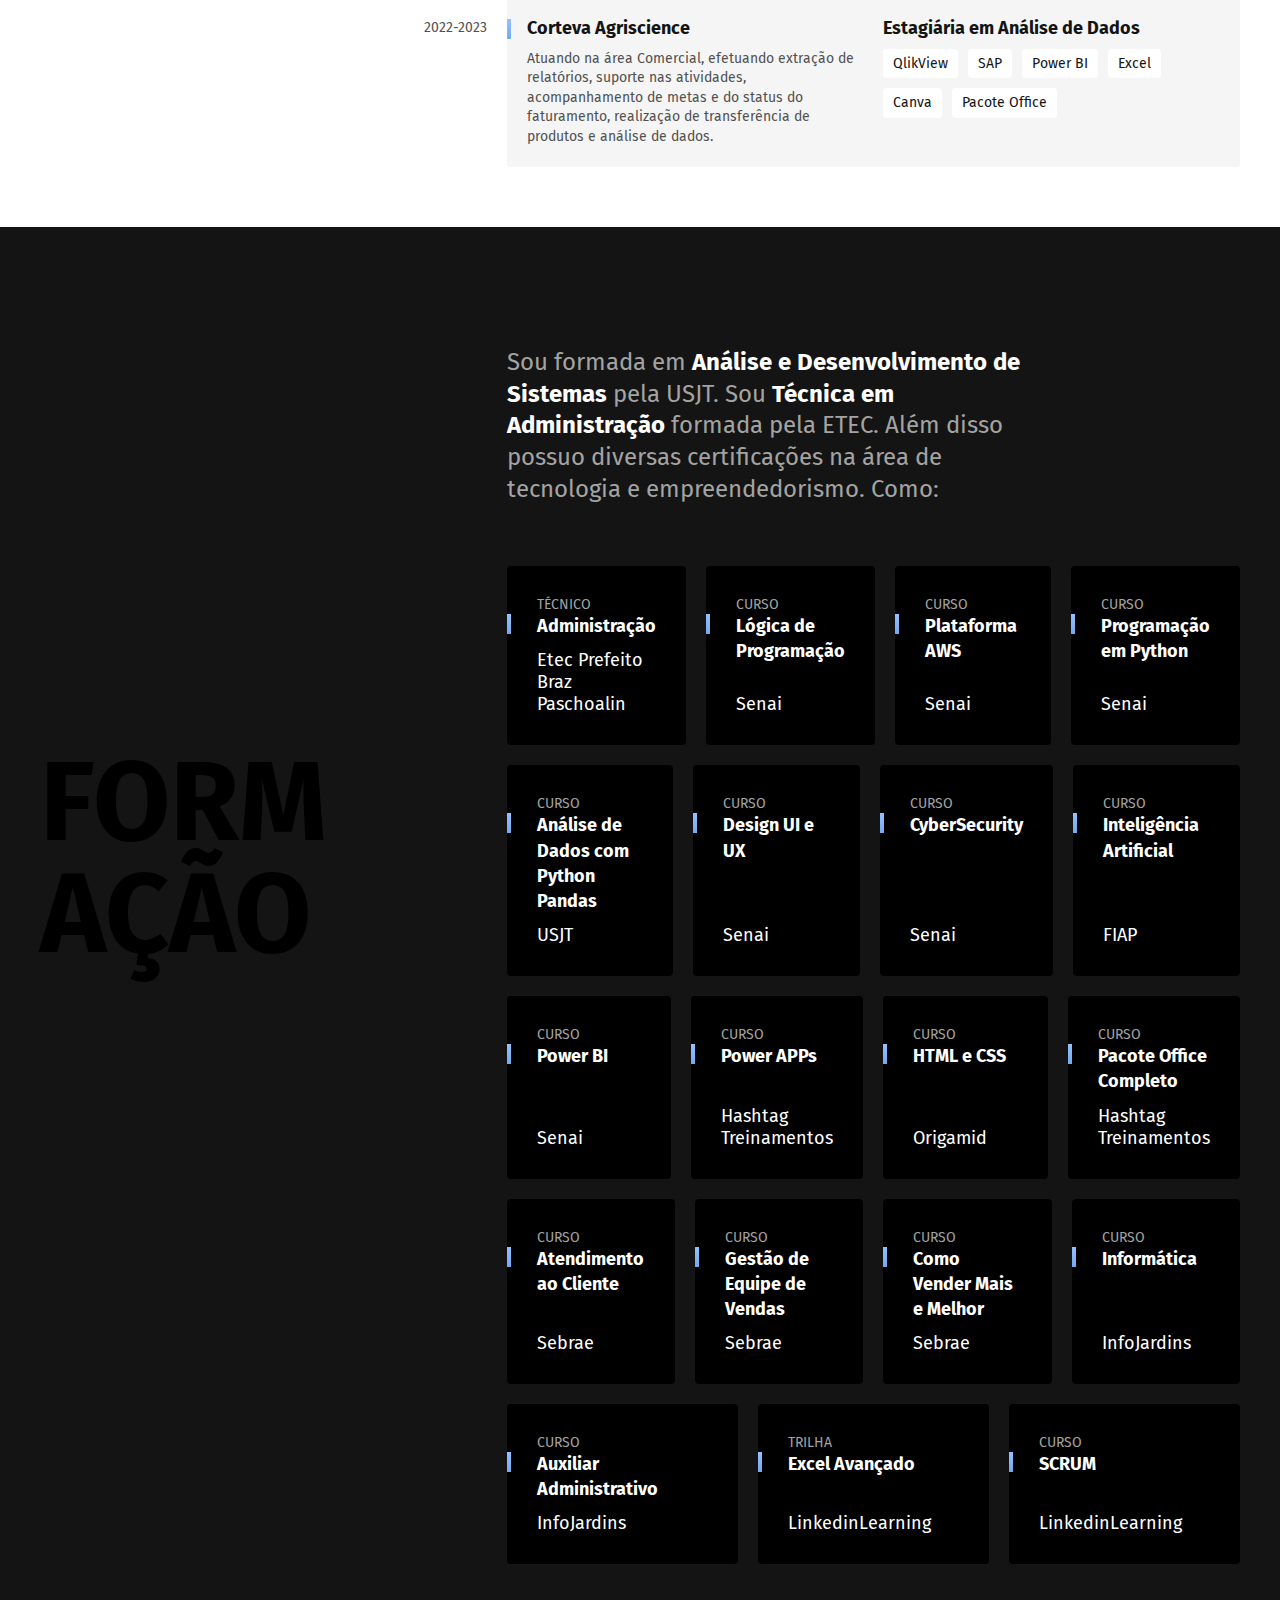
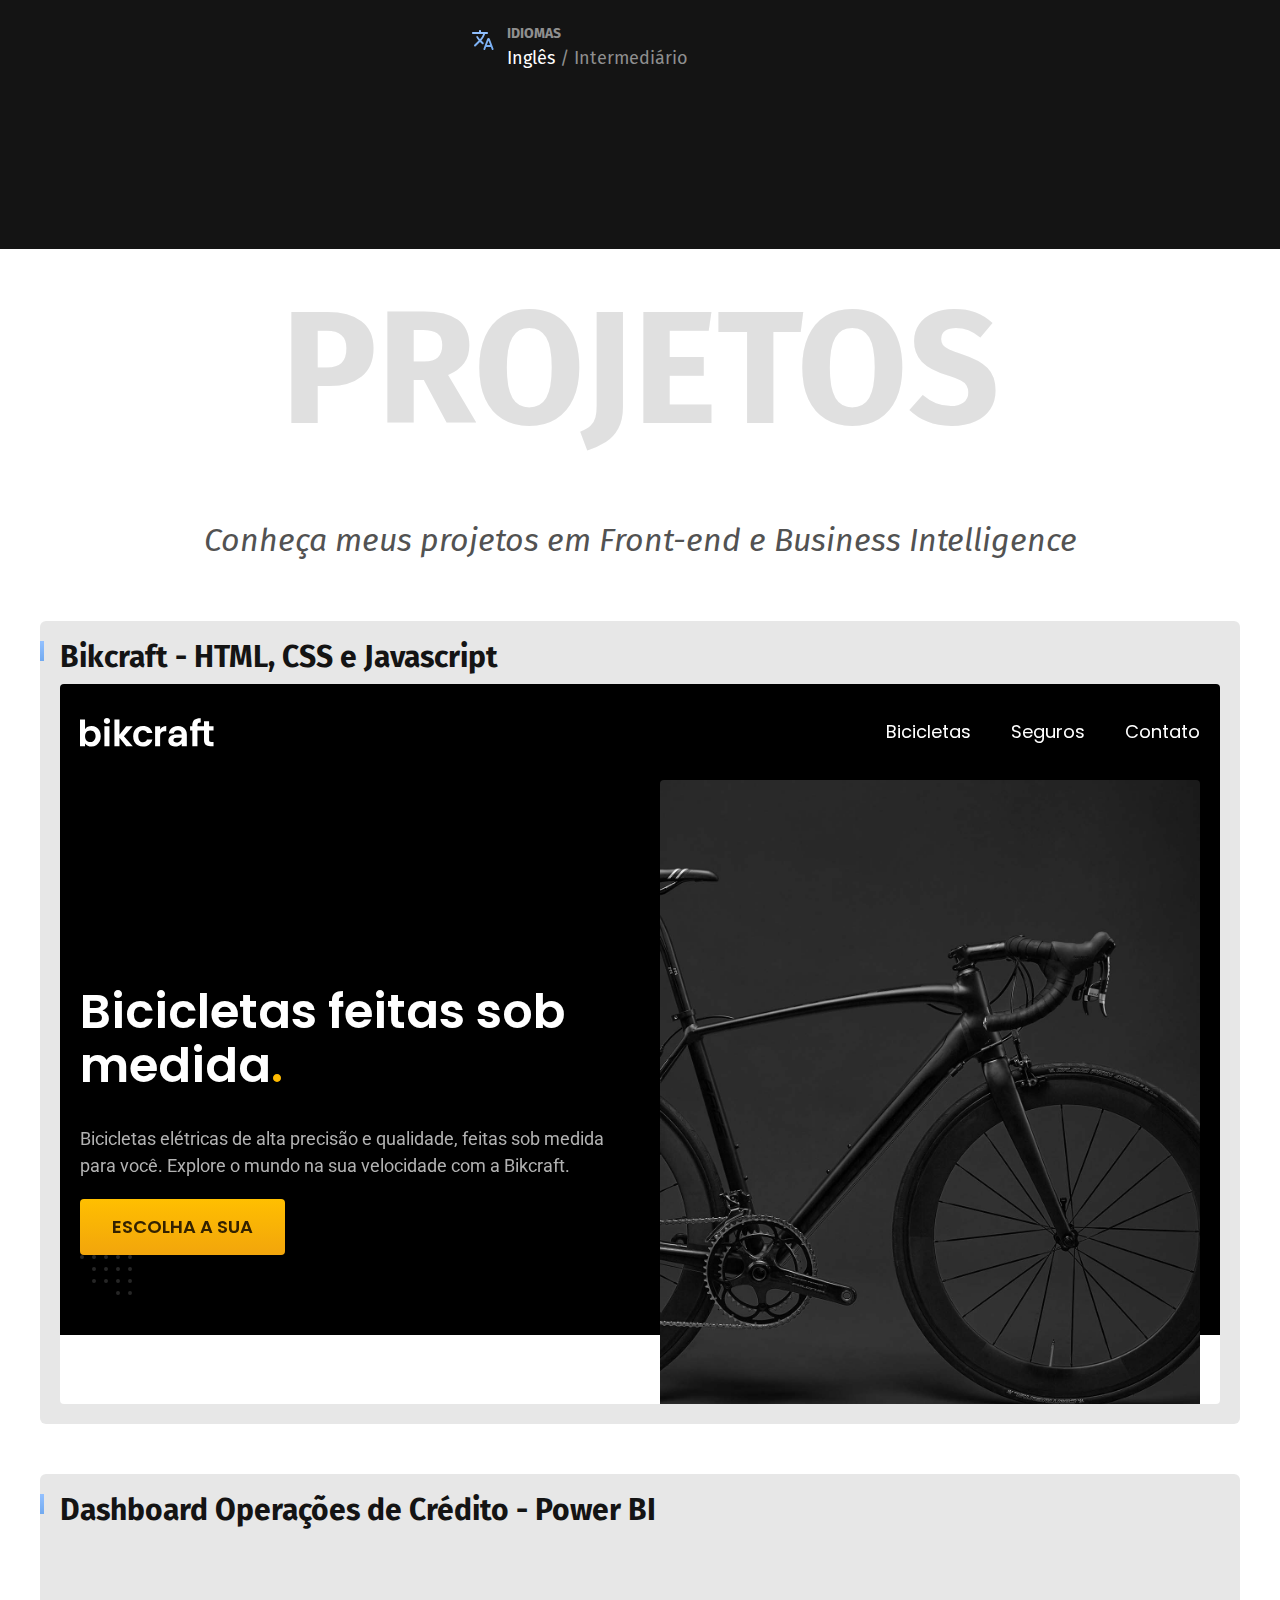
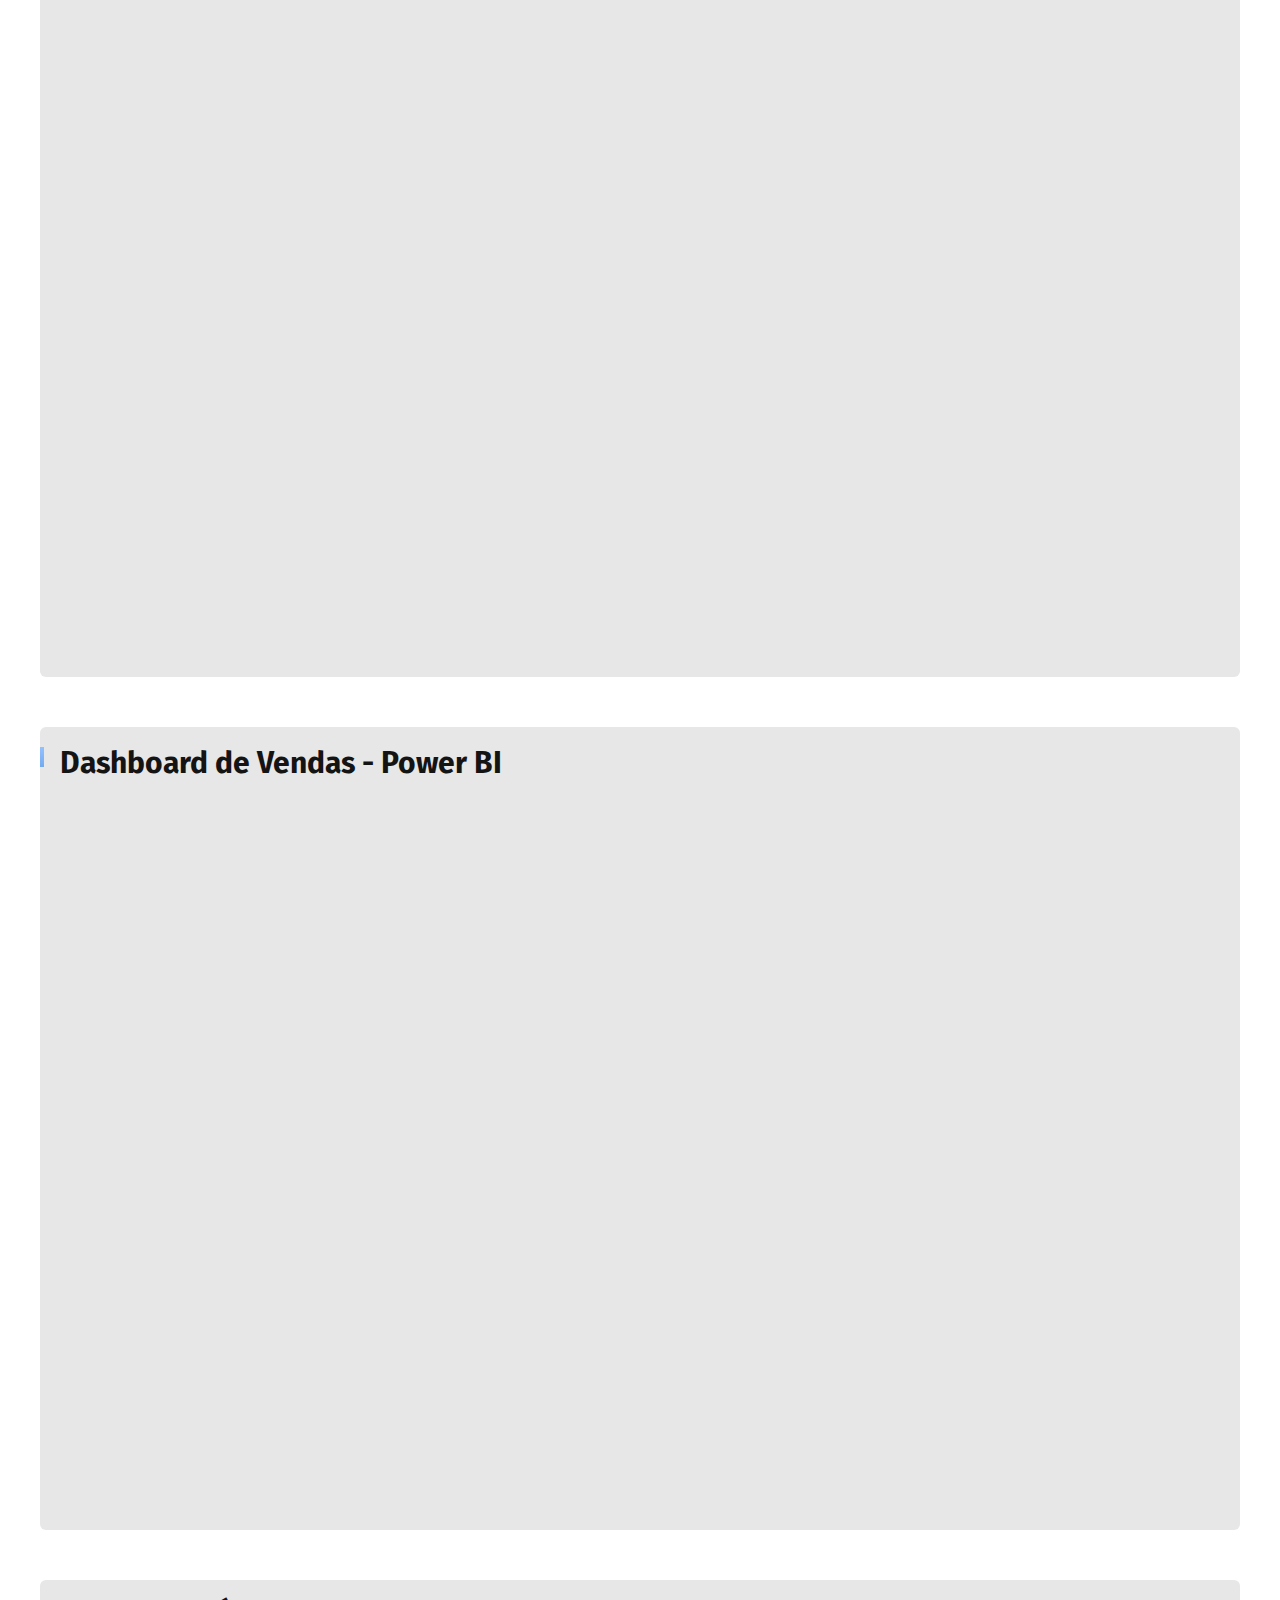
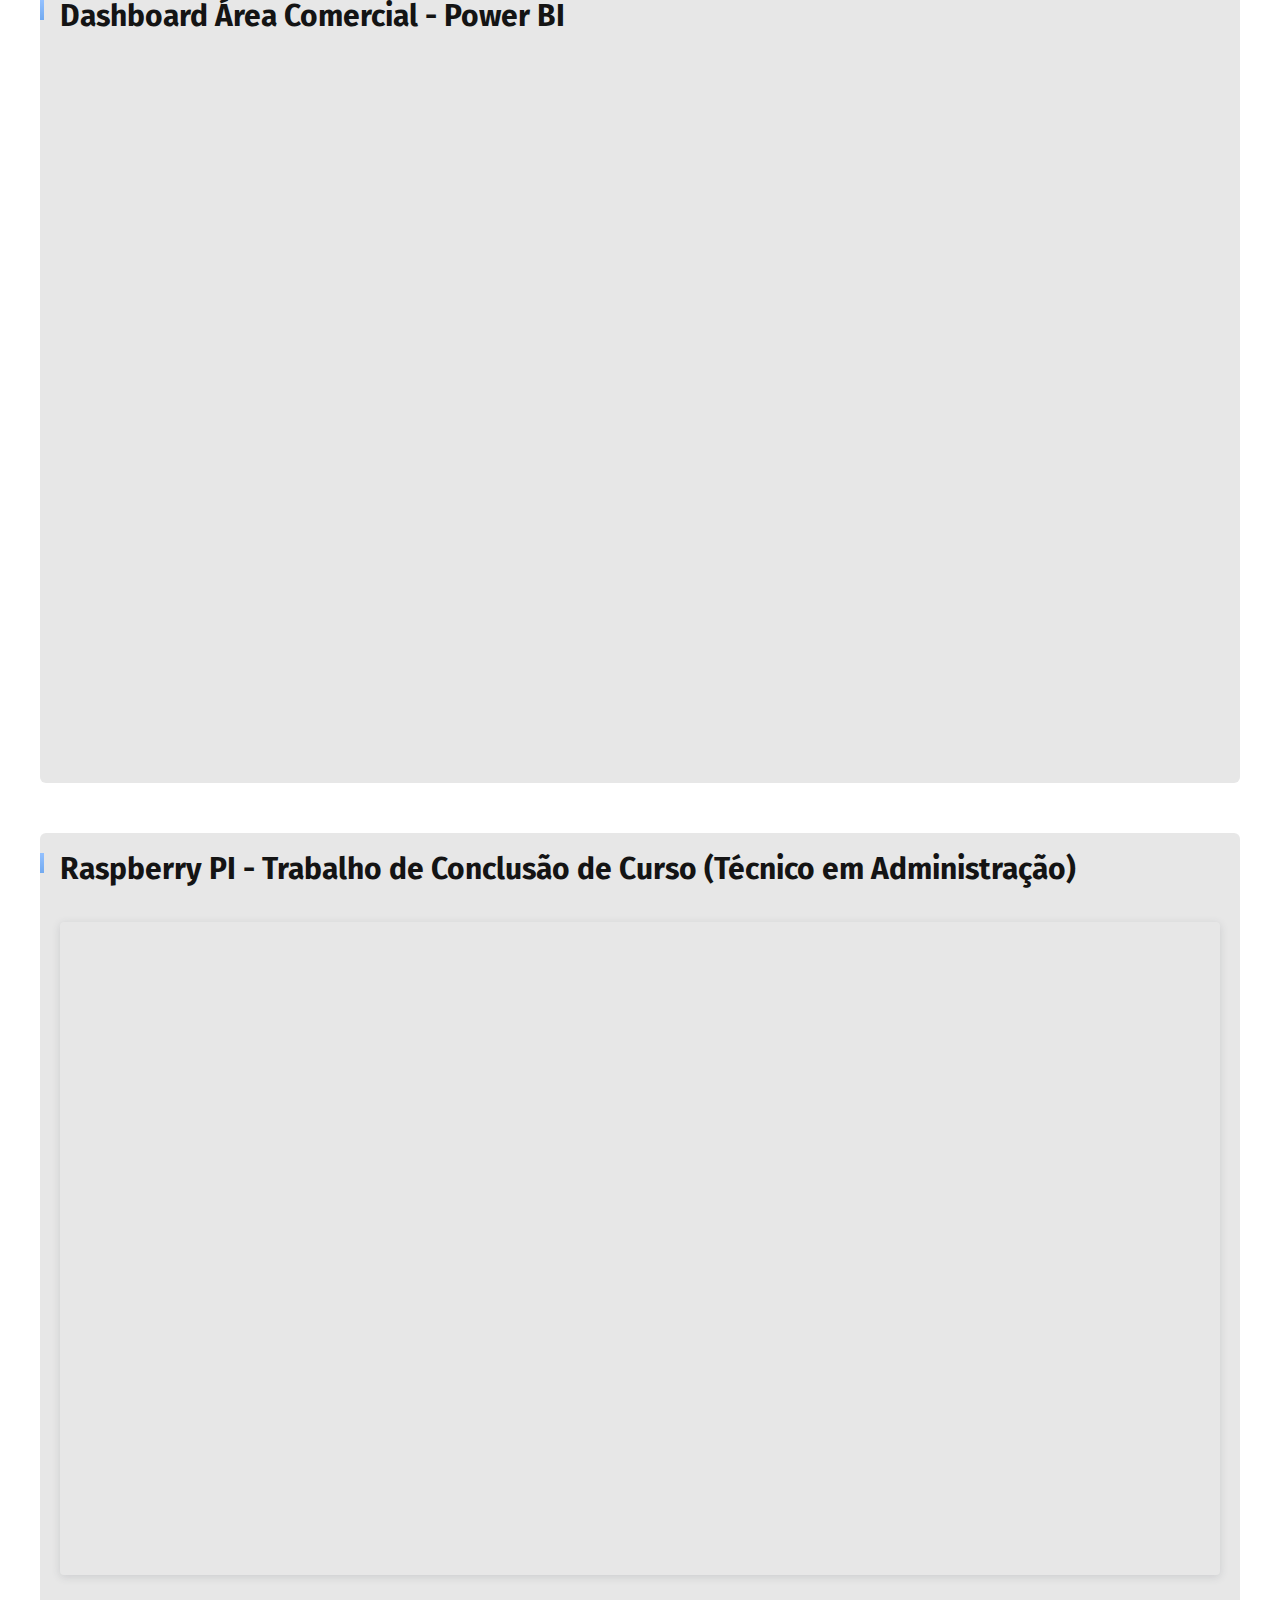
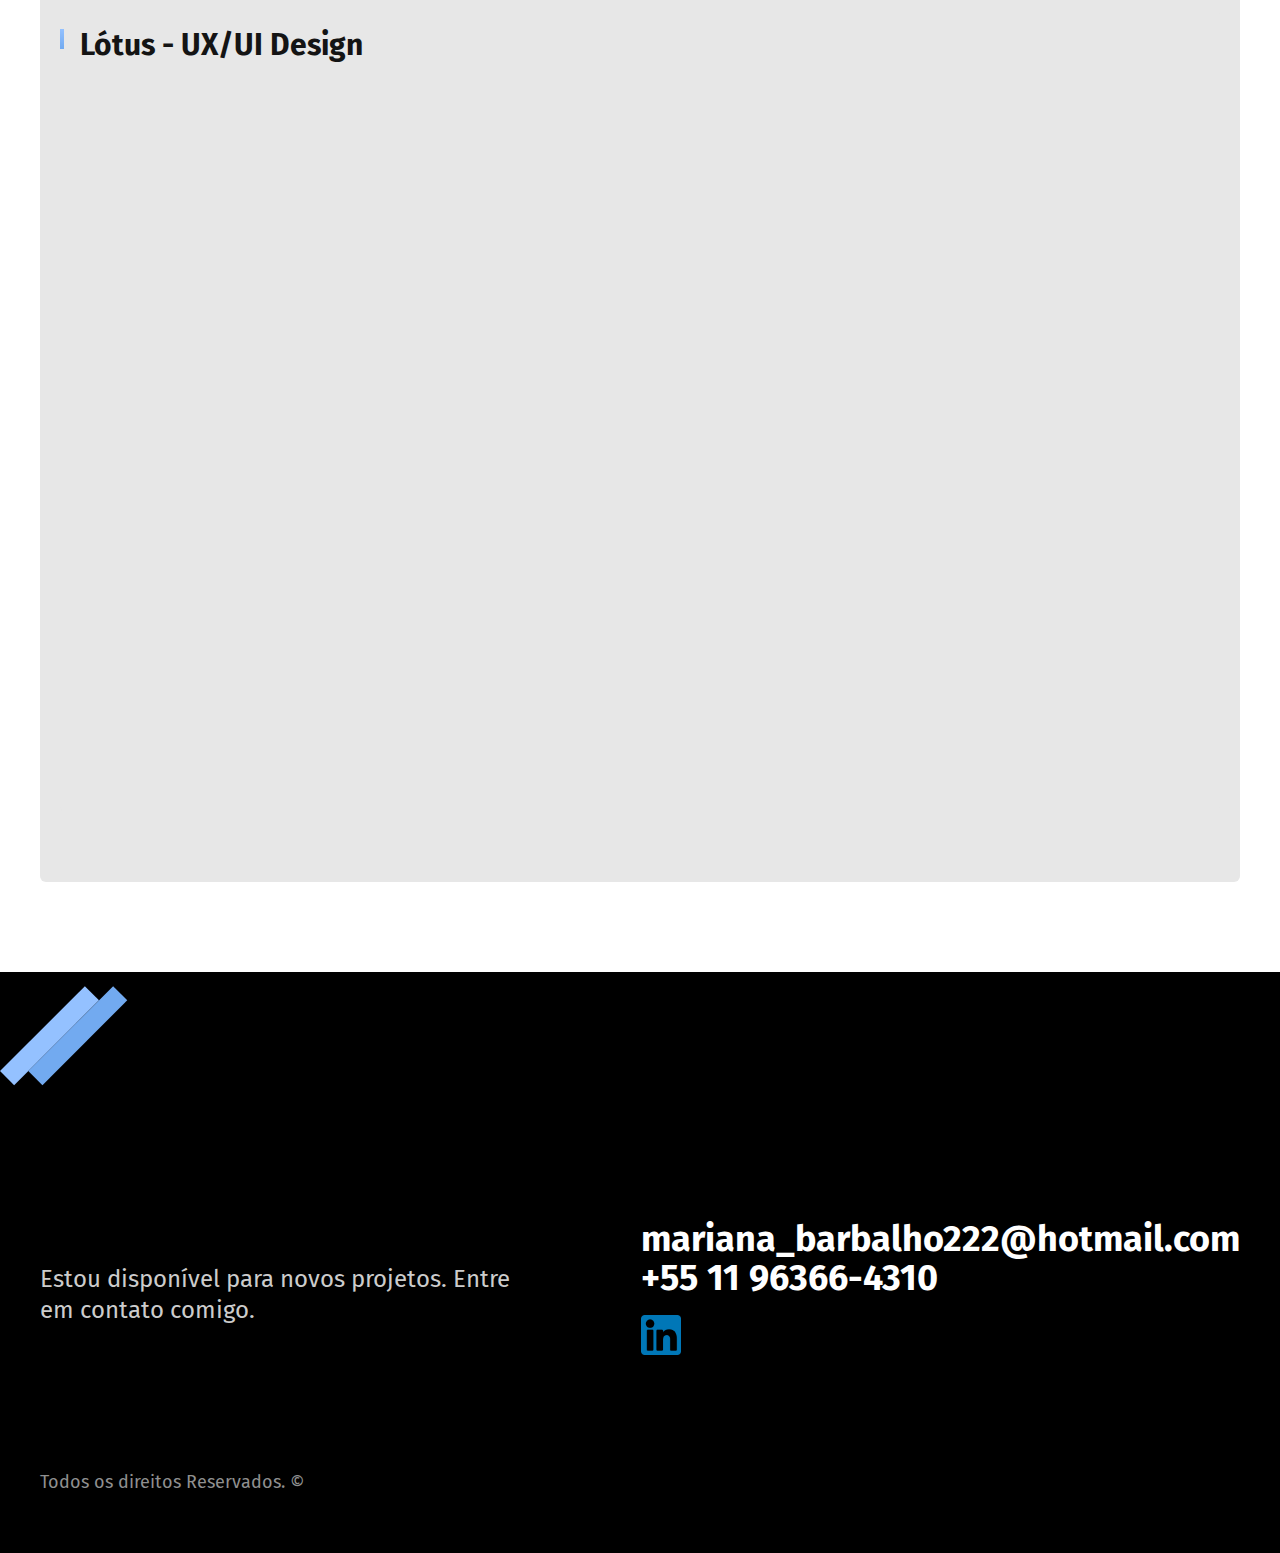
==== commit ff453ba1: "feat: adicionando nova experiência profissional" ====
--- a/index.html
+++ b/index.html
@@ -30,8 +30,7 @@
   <main class="introducao">
     <img class="perfil" src="./img/formatura.JPEG" alt="Foto" width="500" height="520">
     <div>
-      <h1>Análise de Dados, Análise e Desenvolvimento de Sistemas</h1>
-      <p>Localizada na Zona Oeste de SP.</p>
+      <h1>Graduada em Análise e Desenvolvimento de Sistemas | Pós-Graduanda em Data Analytics</p>
     </div>
   </main>
 
@@ -45,7 +44,22 @@
         competências incluem conhecimentos em <strong>Banco de Dados</strong>, <strong>SQL</strong>, <strong>Excel</strong>, <strong>Power BI</strong>, <strong>Python</strong> e <strong>SAP</strong>. Também desenvolvo pequenos projetos como <strong><a href="./bikcraft/index-bk.html">Bikcraft</a></strong> utilizando apenas <strong>HTML</strong>, <strong>CSS</strong> e <strong>Java Script</strong>.</p>
 
         <div class="empresa">
-          <span class="empresa-ano">2024-atual</span>
+          <span class="empresa-ano">2025-atual</span>
+          <h3 class="empresa-titulo">Cielo</h3>
+          <span class="empresa-titulo">Engenheira de Software Júnior</span>
+          <p class="empresa-texto">Atuação na resolução de chamados relacionados à Plataforma do Desenvolvedor, compreensão das necessidades de outros times, evolução do backend, criação de templates e versionamento de código.</p>
+          <ul class="empresa-habilidade">
+            <li>Python</li>
+            <li>SQL</li>
+            <li>Terraform</li>
+            <li>AWS</li>
+            <li>Azure</li>
+            <li>Git</li>
+          </ul>
+        </div>
+
+        <div class="empresa">
+          <span class="empresa-ano">2024-2025</span>
           <h3 class="empresa-titulo">Ouribank</h3>
           <span class="empresa-titulo">Analista de Dados Júnior</span>
           <p class="empresa-texto">Extração e manipulação de dados, desenvolvimento de dashboards para monitorar operações e processos. Mapeamento, proposição, validação, documentação e implementação de métricas e análise exploratória.</p>
@@ -63,7 +77,7 @@
         <span class="empresa-ano">2022-2023</span>
         <h3 class="empresa-titulo">Corteva Agriscience</h3>
         <span class="empresa-titulo">Estagiária em Análise de Dados</span>
-        <p class="empresa-texto"> Atuando na área Comercial, efetuando extração de relatórios, suporte nas atividades, acompanhamento de metas e do status do faturamento,realização de transferência de produtos e análise de dados.</p>
+        <p class="empresa-texto"> Atuando na área Comercial, efetuando extração de relatórios, suporte nas atividades, acompanhamento de metas e do status do faturamento, realização de transferência de produtos e análise de dados.</p>
         <ul class="empresa-habilidade">
           <li>QlikView</li>
           <li>SAP</li>
@@ -74,7 +88,7 @@
         </ul>
       </div>
 
-      <div class="empresa">
+      <!-- <div class="empresa">
         <span class="empresa-ano">2021-2022</span>
         <h3 class="empresa-titulo">Parla Contact Center (atual ABAI Group)</h3>
         <span class="empresa-titulo">Estagiária em Desenvolvimento de Sistemas</span>
@@ -85,7 +99,7 @@
           <li>Sistema de Monitoria</li>
           <li>Sistema B2B</li>
         </ul>
-      </div>
+      </div> -->
 
     </div>
   </section>
@@ -124,6 +138,11 @@
             <span class="curso-tipo">Curso</span>
             <h3 class="nome-curso">Análise de Dados com Python Pandas</h3>
             <span class="curso-instituicao">USJT</span>
+          </li>
+          <li class="curso">
+            <span class="curso-tipo">Curso</span>
+            <h3 class="nome-curso">Design UI e UX</h3>
+            <span class="curso-instituicao">Senai</span>
           </li>
           <li class="curso">
             <span class="curso-tipo">Curso</span>
@@ -251,6 +270,10 @@
     </div>
       <a href="https:&#x2F;&#x2F;www.canva.com&#x2F;design&#x2F;DAF5rThNEwQ&#x2F;cwj675hoBnBewNGZOvl6Rw&#x2F;view?utm_content=DAF5rThNEwQ&amp;utm_campaign=designshare&amp;utm_medium=embeds&amp;utm_source=link" target="_blank" rel="noopener"></a>
 
+      <div class="link-projeto">
+        <a href="https://www.figma.com/proto/MtwsJEYl8uXt0sw1y8t0fA/L%C3%B3tus-(Community)?node-id=1-3&t=uEwFh5SDwPK8Corh-1" class="titulo-projetos" target="_blank">Lótus - UX/UI Design </a>
+        <iframe src="https://embed.figma.com/design/mrnOqMEZBKIVmXexJg48pY/L%C3%B3tus?node-id=1-3&embed-host=share" class="iframe-projetos" frameborder="0"></iframe>
+      </div>
       
       </div>
 
@@ -265,7 +288,7 @@
         <li><a href="mailto:mariana_barbalho222@hotmail.com?subject=&body=">mariana_barbalho222@hotmail.com</a></li>
         <li><a href="http://wa.me/5511963664310" target="_blank">+55 11 96366-4310</a></li>
         <!-- <li><a href="www.linkedin.com/in/mariana-barbalho-619254202" target="_blank">Meu LinkedIn</a></li> -->
-        <li><a href="https://www.instagram.com/mariana.code/" target="_blank">@mariana.code</a></li>
+        <!-- <li><a href="https://www.instagram.com/mariana.code/" target="_blank">@mariana.code</a></li> -->
         <li><a href="http://www.linkedin.com/in/mariana-barbalho-619254202" target="_blank"><img class="logo-linkedin" src="./img/logo-lin.jpeg" alt="LinkedIn"></a></li>
       </ul>
       <p class="footer-copy">Todos os direitos Reservados. ©</p>
